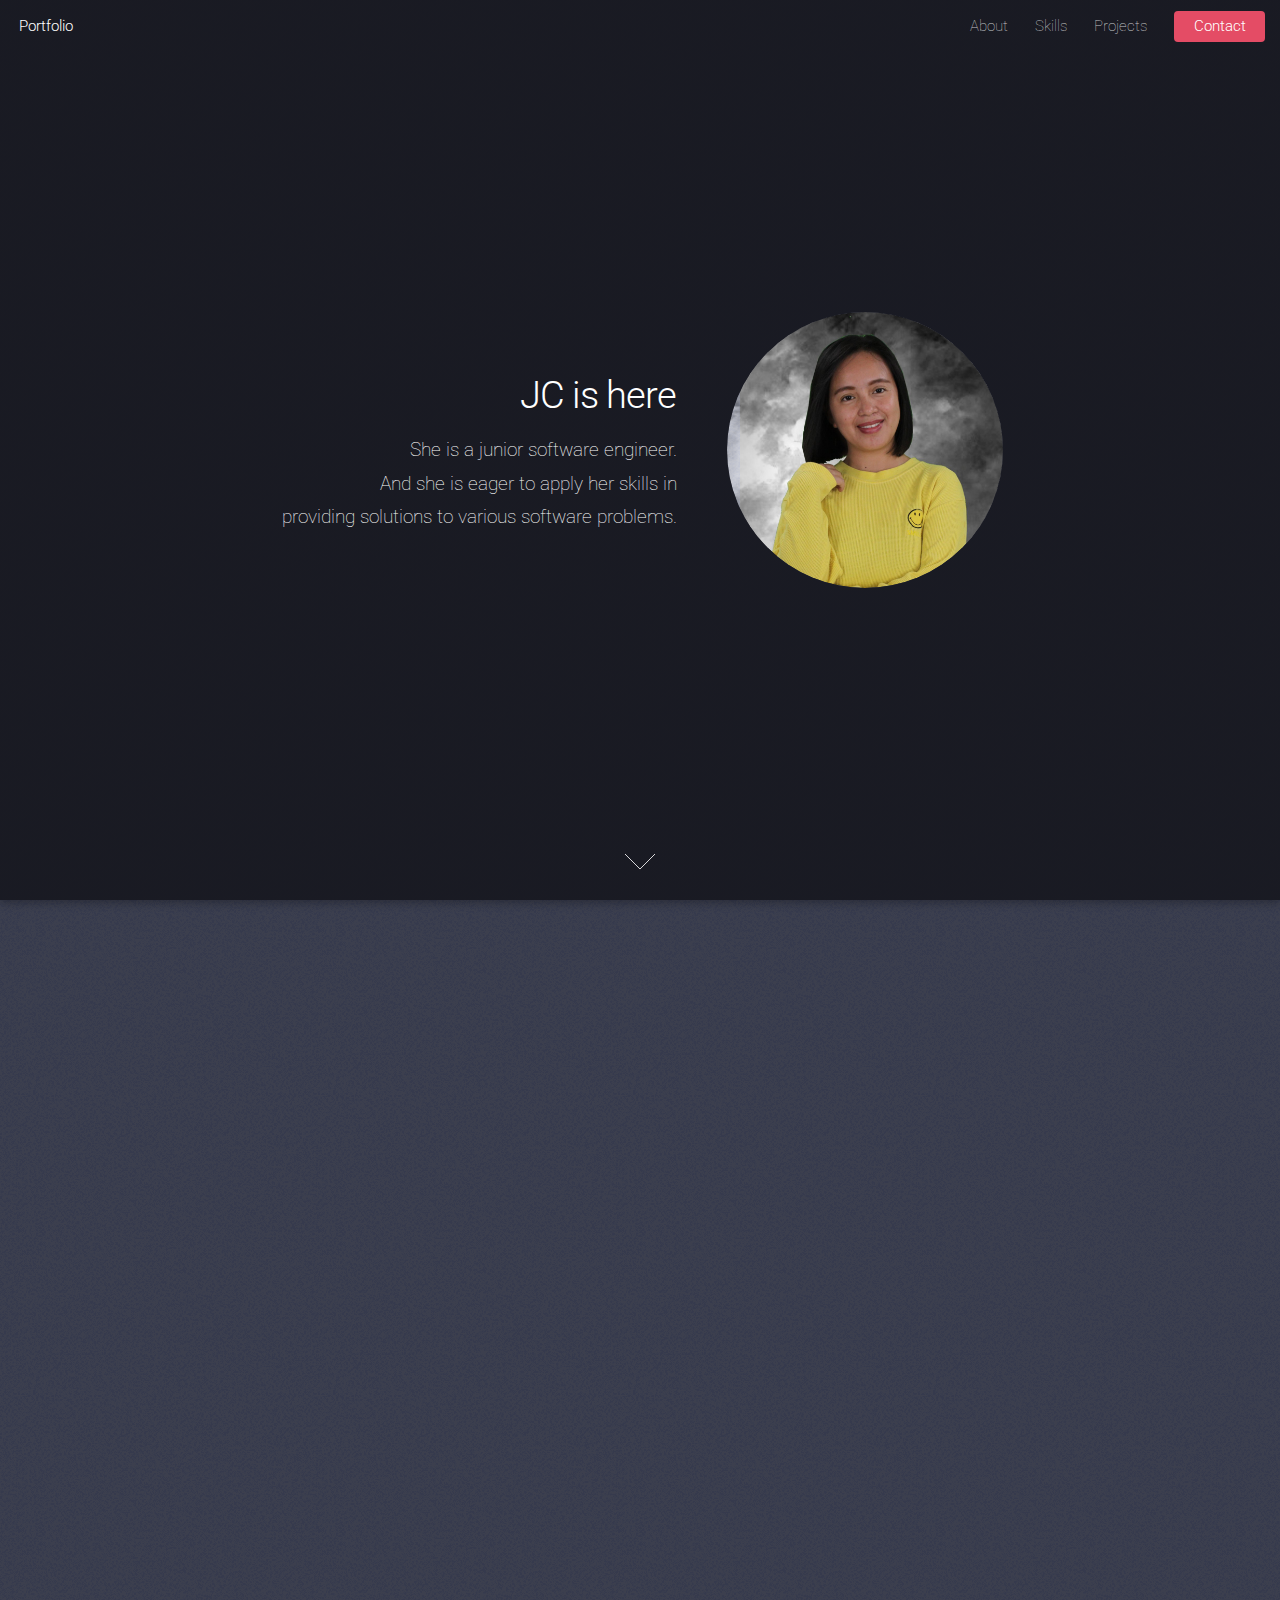
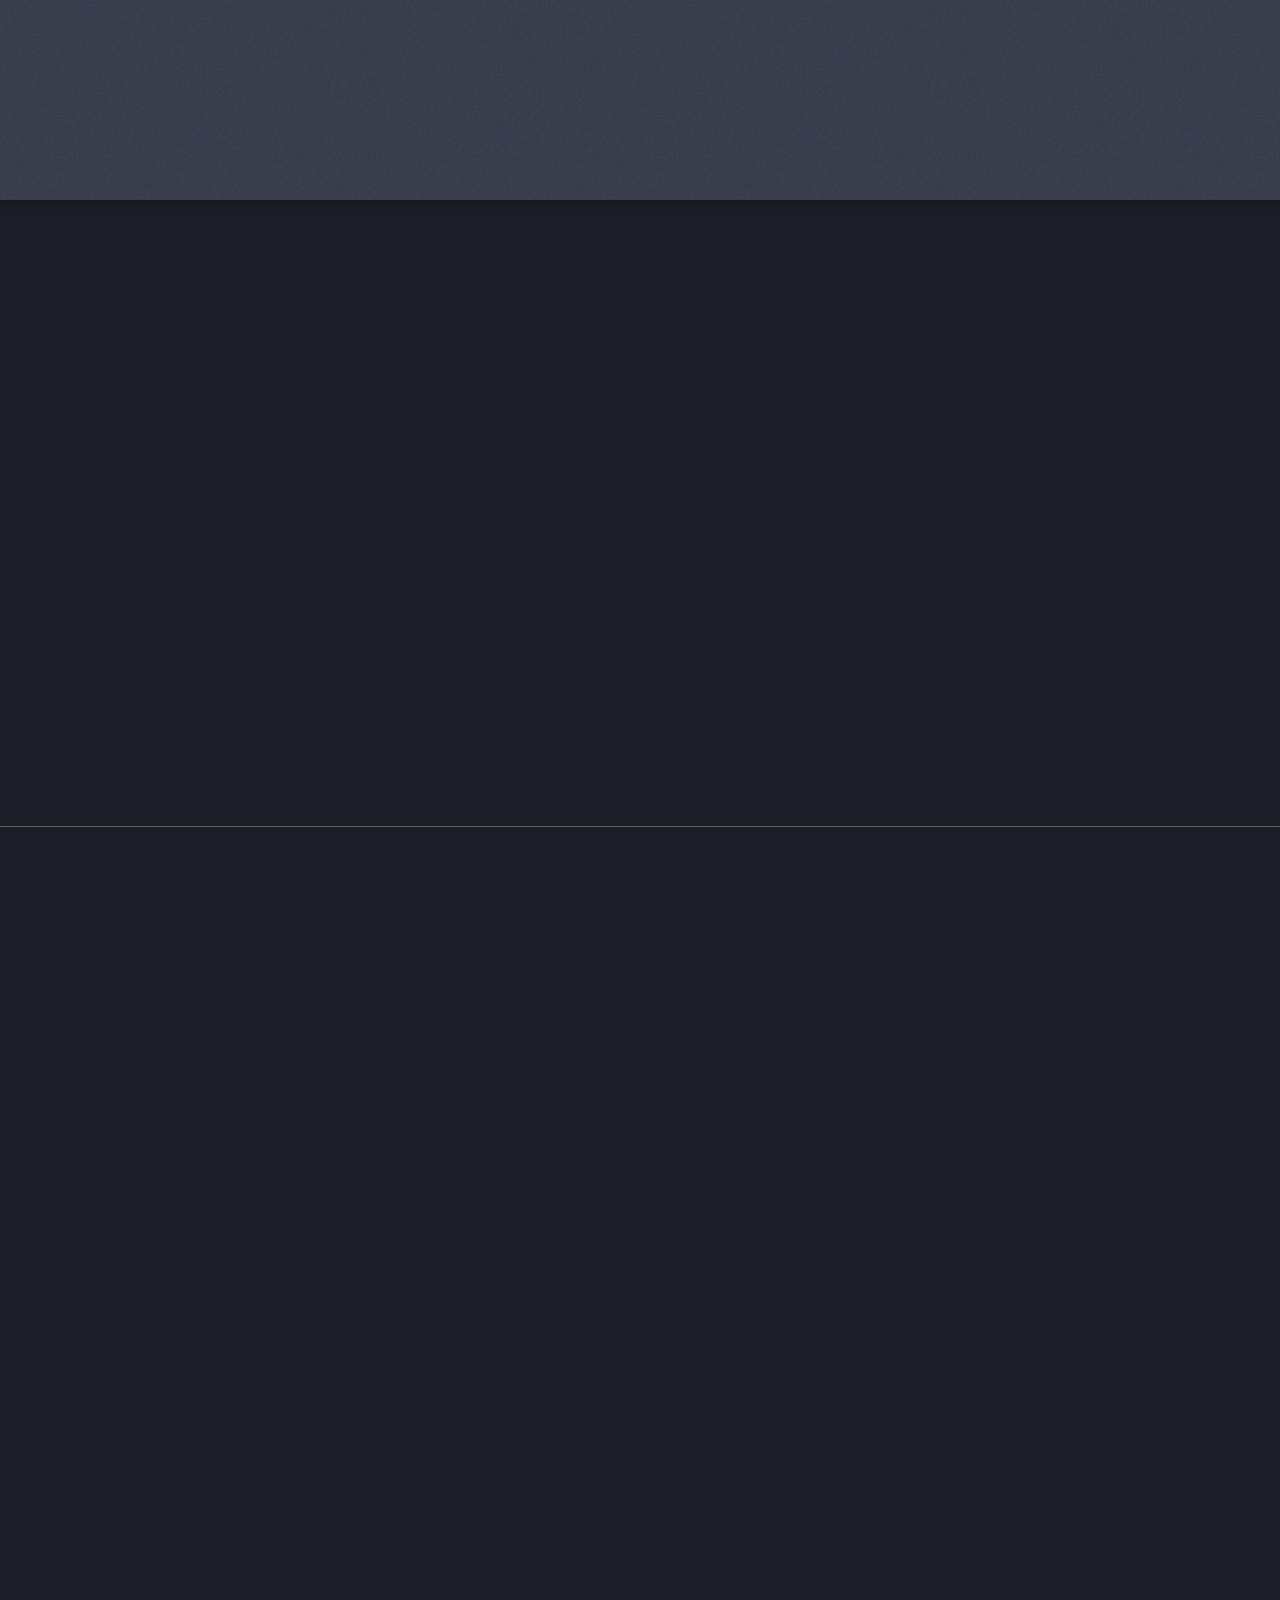
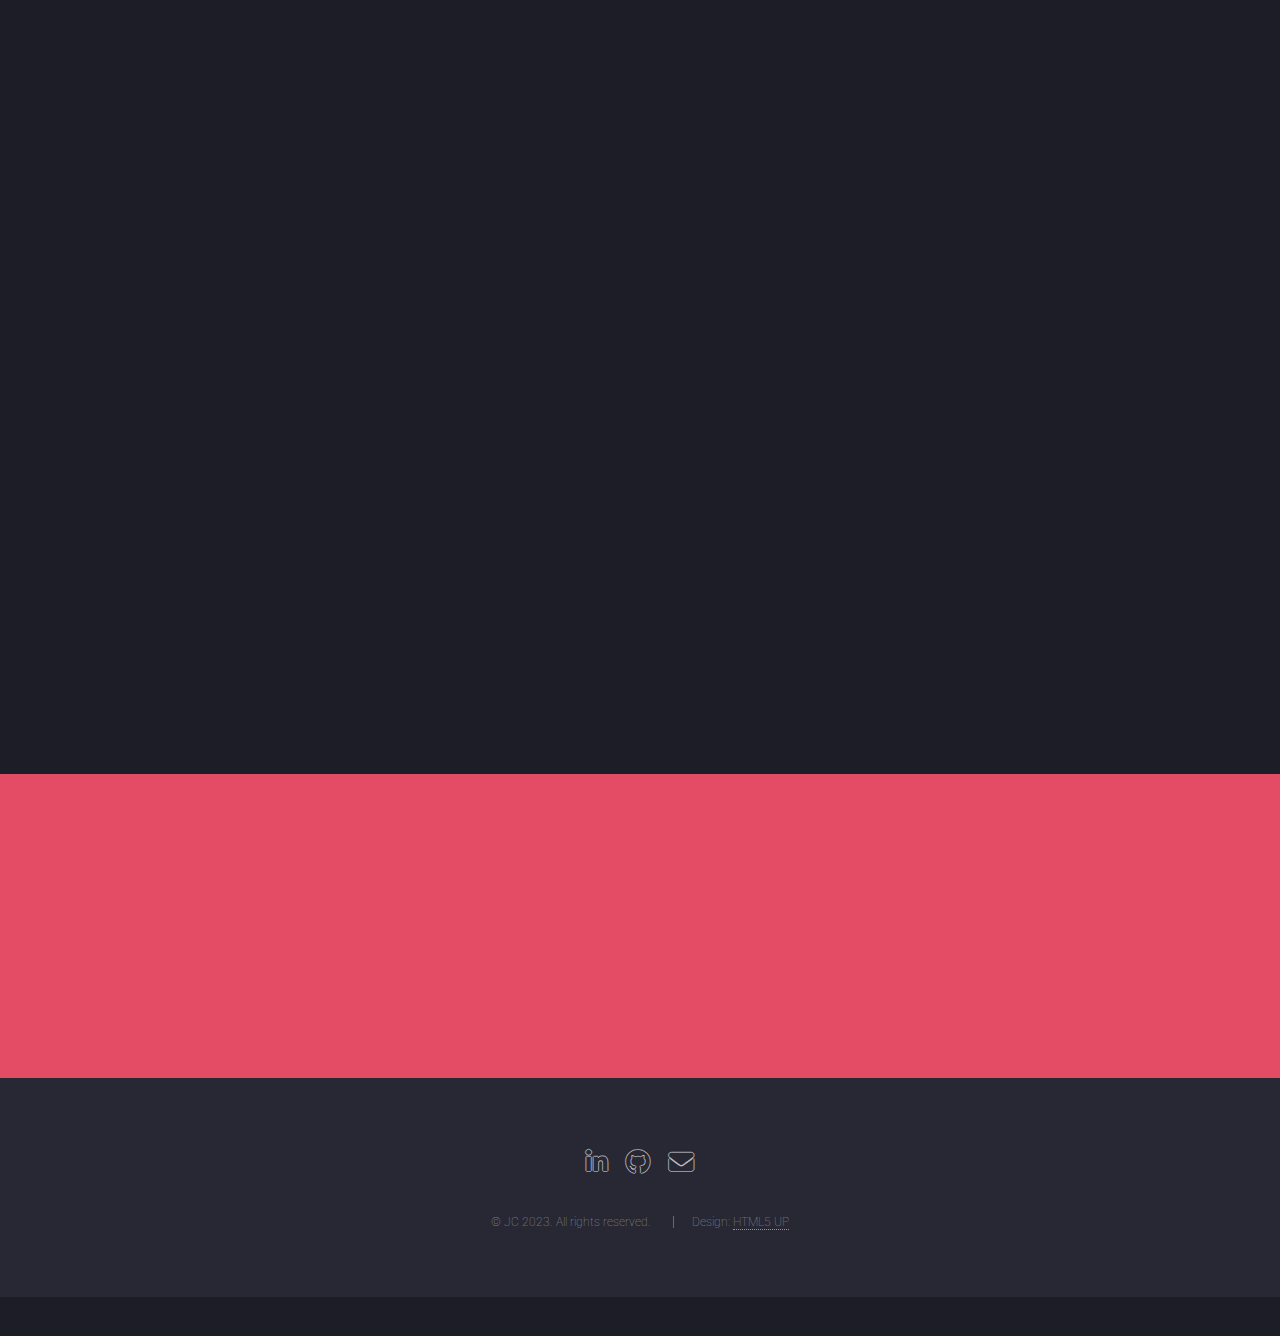
==== index.html @ c36220e8 "Edited some parts." ====
<!DOCTYPE HTML>
<!--
	Landed by HTML5 UP
	html5up.net | @ajlkn
	Free for personal and commercial use under the CCA 3.0 license (html5up.net/license)
-->
<html>
<head>
    <title>JC Portfolio</title>
    <meta charset="utf-8"/>
    <meta name="viewport" content="width=device-width, initial-scale=1, user-scalable=no"/>
    <link rel="stylesheet" href="assets/css/main.css"/>
    <noscript>
        <link rel="stylesheet" href="assets/css/noscript.css"/>
    </noscript>
    <link id="icon" rel="icon" href="images/icon.png">

</head>
<body class="is-preload landing">
<div id="page-wrapper">

    <!-- Header -->
    <header id="header">
        <h1 id="logo"><a href="index.html">Portfolio</a></h1>
        <nav id="nav">
            <ul>
                <li><a href="#one">About</a></li>
                <li>
                    <a href="#two">Skills</a>
                    <!--                    <ul>-->
                    <!--                        <li><a href="left-sidebar.html">Left Sidebar</a></li>-->
                    <!--                        <li><a href="right-sidebar.html">Right Sidebar</a></li>-->
                    <!--                        <li><a href="no-sidebar.html">No Sidebar</a></li>-->
                    <!--                        <li>-->
                    <!--                            <a href="#">Submenu</a>-->
                    <!--                            <ul>-->
                    <!--                                <li><a href="#">Option 1</a></li>-->
                    <!--                                <li><a href="#">Option 2</a></li>-->
                    <!--                                <li><a href="#">Option 3</a></li>-->
                    <!--                                <li><a href="#">Option 4</a></li>-->
                    <!--                            </ul>-->
                    <!--                        </li>-->
                    <!--                    </ul>-->
                </li>
                <li><a href="#four">Projects</a></li>
                <li><a href="#five" class="button primary">Contact</a></li>
            </ul>
        </nav>
    </header>

    <!-- Banner -->
    <section id="banner">
        <div class="content">
            <header>
                <h2>JC is here</h2>
                <p>She is a junior software engineer.<br/>
                    And she is eager to apply her skills in <br/>
                    providing solutions to various software problems.</p>
            </header>
            <span class="image"><img src="images/pic01.jpg" alt="profile-picture"/></span>
        </div>
        <a href="#one" class="goto-next scrolly">Next</a>
    </section>

    <!-- One -->
    <section id="one" class="spotlight style1 bottom">
        <span class="image fit main"><img src="images/pic02.jpg" alt=""/></span>
        <div class="content">
            <div class="container">
                <div class="row">
                    <div class="col-4 col-12-medium">
                        <header>
                            <h2>More about JC</h2>
                            <p>Here are other things you should know about her</p>
                        </header>
                    </div>
                    <div class="col-4 col-12-medium">
                        <p>She is a graduate of BA Economics from the University of the Philippines. She is a banker
                            by profession who codes on the side. She is passionate about programming and envisions
                            to delve into software development, data science, and machine learning in the future.</p>
                    </div>
                    <div class="col-4 col-12-medium">
                        <p>On her spare time, she likes to play video games such as Mass Effect, Sleeping Dogs,
                            Dragon Age, and Elder Scrolls if she is not watching fantasy, action, comedy and animated
                            shows.</p>
                    </div>
                </div>
            </div>
        </div>
        <a href="#two" class="goto-next scrolly">Next</a>
    </section>


    <!-- Two -->
    <div id="two" class="wrapper style1 special fade-up">
        <div class="container">
            <header class="major">
                <h2>Things She Can Do</h2>
                <p>What she has are a very particular set of skills.</p>
            </header>

            <!-- Content -->
            <div class="row row-skills">
                <section class="col-6 col-12-medium col-12-small">
                    <p><span class="image left"><img src="images/python.png" alt="python"/></span>Write clean and
                        scalable codes using object oriented programming.</p>
                </section>
                <section class="col-6 col-12-medium col-12-small">
                    <p><span class="image left"><img src="images/bootstrap.png" alt="bootstrap"/></span>Front-end
                        development using HTML, CSS, & Bootstrap.</p>
                </section>
                <section class="col-6 col-12-medium col-12-small">
                    <p><span class="image left"><img src="images/pandas.png" alt="pandas"/></span>Data
                        manipulation with pandas, json & csv.</p>
                </section>
                <section class="col-6 col-12-medium col-12-small">
                    <p><span class="image left"><img src="images/selenium.png" alt="selenium"/></span>Web scraping
                        using Beautiful Soup and Selenium.</p>
                </section>
                <section class="col-6 col-12-medium col-12-small">
                    <p><span class="image left"><img src="images/api.png" alt="api"/></span>API
                        integration in programs.</p>
                </section>
                <section class="col-6 col-12-medium col-12-small">
                    <p><span class="image left"><img src="images/flask.png" alt="flask"/></span>Backend
                        development using Flask.</p>
                </section>
                <section class="col-6 col-12-medium col-12-small">
                    <p><span class="image left"><img src="images/sql.jpg" alt="sql"/></span>Database
                        management using SQL.</p>
                </section>
            </div>
        </div>
        <hr>

        <!-- Four -->
        <section id="four" class="wrapper style1 special fade-up">
            <div class="container">
                <header class="major">
                    <h2>Things She Has Created</h2>
                    <p>
                    <blockquote>It does not matter how slowly you go so long as you do not stop.</blockquote>
                    </p>
                </header>
                <div class="box alt">
                    <div class="row gtr-uniform">

                        <section class="col-4 col-6-medium col-12-xsmall">
                            <span class="icon solid alt major fa-mug-saucer"></span>
                            <h3>Cafe Database</h3>
                            <p>A cafe database which uses flask framework, jinja templating, wtforms, bootstrap, html,
                                css &
                                csv.
                                <br><a href="https://github.com/jhenac/coffee-and-wifi-flask">
                                    See code here.
                                </a></p>
                        </section>

                        <section class="col-4 col-6-medium col-12-xsmall">
                            <span class="icon solid alt major fa-blog"></span>
                            <h3>Blog</h3>
                            <p>A sample blog that uses flask framework with jinja templating, bootstrap, API, HTML, and
                                CSS.
                                <br> <a href="https://github.com/jhenac/upgraded-blog">See code here.</a></p>
                        </section>

                        <section class="col-4 col-6-medium col-12-xsmall">
                            <span class="icon solid alt major fa-table"></span>
                            <h3>Data Entry</h3>
                            <p>An automation project. Scrapes data from zillow website to get the addresses, prices, and
                                links of listings then inputted to Google form. It uses Beautiful Soup, Selenium
                                Webdriver,
                                and Object Oriented Programming.
                                <br><a href="https://github.com/jhenac/data-entry-automation">See code here.</a></p>
                        </section>

                        <section class="col-4 col-6-medium col-12-xsmall">
                            <span class="icon solid alt major fa-plane-departure"></span>
                            <h3>Flight Deals</h3>
                            <p>A program that finds the lowest deals to selected destinations. It uses environment
                                variables, API, requests library, object oriented programming, datetime module, and
                                smtplib.
                                <br><a href="https://github.com/jhenac/flight-deals3">See code here.</a></p>
                        </section>

                        <section class="col-4 col-6-medium col-12-xsmall">
                            <span class="icon solid alt major fa-heart"></span>
                            <h3>Flash Card</h3>
                            <p>A flashcard game. A French word is shown in the flash card and the player try to guess
                                its
                                English translation. After a few seconds, it will show the correct English translation.
                                Player can check the buttons whether he is right or wrong. A score tracker is also
                                incorporated in the game.
                                <br><a href="https://github.com/jhenac/flash-card-project">See code here.</a>
                            </p>
                        </section>

                        <section class="col-4 col-6-medium col-12-xsmall">
                            <span class="icon solid alt major fa-road"></span>
                            <h3>Turtle Crossing</h3>
                            <p>A turtle racing game which uses Graphical User Interface (GUI), for loop, if-else
                                statements,
                                and while loop. <br><a href="https://github.com/jhenac/turtle-crossing-game">
                                    See code here.
                                </a></p>
                        </section>

                        <section class="col-4 col-6-medium col-12-xsmall">
                            <span class="icon solid alt major fa-diamond"></span>
                            <h3>Blackjack Game</h3>
                            <p>A game using python and applying functions, random module, if-elif-else statements, and
                                while
                                loop. <br> <a href="https://replit.com/@jacajeras/blackjack-start-1#main.py">See code
                                    here.</a>
                            </p>

                        </section>

                    </div>
                </div>
                <footer class="major">
                    <ul class="actions special">
                        <li><a href="https://github.com/jhenac?tab=repositories" class="button">See All Projects</a>
                        </li>
                    </ul>
                </footer>
            </div>
        </section>

        <!-- Five -->
        <section id="five" class="wrapper style2 special fade">
            <div class="container">
                <header>
                    <h2>Want to work with her?</h2>
                    <p>She would be glad to get in touch with you.</p>
                </header>
                <form method="post" action="mailto: jacajeras@gmail.com" class="cta">
                    <div class="row gtr-uniform gtr-50">
                        <div class="col-8 col-12-xsmall"><input type="text" name="message" id="message"
                                                                placeholder="Your Message"/></div>
                        <div class="col-4 col-12-xsmall"><input type="submit" value="Send Message" class="fit primary"/>
                        </div>
                    </div>
                </form>
            </div>
        </section>

        <!-- Footer -->
        <footer id="footer">
            <ul class="icons">
                <li><a href="https://www.linkedin.com/in/jacajeras/" class="icon brands alt fa-linkedin-in"><span
                        class="label">LinkedIn</span></a></li>
                <li><a href="https://github.com/jhenac" class="icon brands alt fa-github"><span
                        class="label">GitHub</span></a>
                </li>
                <li><a href="mailto: jacajeras@gmail.com" class="icon solid alt fa-envelope"><span
                        class="label">Email</span></a></li>
            </ul>
            <ul class="copyright">
                <li>&copy; JC 2023. All rights reserved.</li>
                <li>Design: <a href="http://html5up.net">HTML5 UP</a></li>
            </ul>
        </footer>

    </div>

    <!-- Scripts -->
    <script src="assets/js/jquery.min.js"></script>
    <script src="assets/js/jquery.scrolly.min.js"></script>
    <script src="assets/js/jquery.dropotron.min.js"></script>
    <script src="assets/js/jquery.scrollex.min.js"></script>
    <script src="assets/js/browser.min.js"></script>
    <script src="assets/js/breakpoints.min.js"></script>
    <script src="assets/js/util.js"></script>
    <script src="assets/js/main.js"></script>
    <script src="https://kit.fontawesome.com/86e6ea146f.js" crossorigin="anonymous"></script>
</body>
</html>
---- assets/css/main.css ----
@import url("fontawesome-all.min.css");
@import url("https://fonts.googleapis.com/css?family=Roboto:100,300,100italic,300italic");

/*
	Landed by HTML5 UP
	html5up.net | @ajlkn
	Free for personal and commercial use under the CCA 3.0 license (html5up.net/license)
*/

html, body, div, span, applet, object,
iframe, h1, h2, h3, h4, h5, h6, p, blockquote,
pre, a, abbr, acronym, address, big, cite,
code, del, dfn, em, img, ins, kbd, q, s, samp,
small, strike, strong, sub, sup, tt, var, b,
u, i, center, dl, dt, dd, ol, ul, li, fieldset,
form, label, legend, table, caption, tbody,
tfoot, thead, tr, th, td, article, aside,
canvas, details, embed, figure, figcaption,
footer, header, hgroup, menu, nav, output, ruby,
section, summary, time, mark, audio, video {
	margin: 0;
	padding: 0;
	border: 0;
	font-size: 100%;
	font: inherit;
	vertical-align: baseline;}

article, aside, details, figcaption, figure,
footer, header, hgroup, menu, nav, section {
	display: block;}

body {
	line-height: 1;
}

ol, ul {
	list-style: none;
}

blockquote, q {
	quotes: none;
}

	blockquote:before, blockquote:after, q:before, q:after {
		content: '';
		content: none;
	}

table {
	border-collapse: collapse;
	border-spacing: 0;
}

body {
	-webkit-text-size-adjust: none;
}

mark {
	background-color: transparent;
	color: inherit;
}

input::-moz-focus-inner {
	border: 0;
	padding: 0;
}

input, select, textarea {
	-moz-appearance: none;
	-webkit-appearance: none;
	-ms-appearance: none;
	appearance: none;
}

/* Basic */

	html {
		box-sizing: border-box;
	}

	*, *:before, *:after {
		box-sizing: inherit;
	}

	html, body {
		background: #1c1d26;
	}

	body.is-preload *, body.is-preload *:before, body.is-preload *:after {
		-moz-animation: none !important;
		-webkit-animation: none !important;
		-ms-animation: none !important;
		animation: none !important;
		-moz-transition: none !important;
		-webkit-transition: none !important;
		-ms-transition: none !important;
		transition: none !important;
	}

	body, input, select, textarea {
		color: rgba(255, 255, 255, 0.75);
		font-family: "Roboto", Helvetica, sans-serif;
		font-size: 15pt;
		font-weight: 100;
		line-height: 1.75em;
	}

	a {
		-moz-transition: border-color 0.2s ease-in-out, color 0.2s ease-in-out;
		-webkit-transition: border-color 0.2s ease-in-out, color 0.2s ease-in-out;
		-ms-transition: border-color 0.2s ease-in-out, color 0.2s ease-in-out;
		transition: border-color 0.2s ease-in-out, color 0.2s ease-in-out;
		border-bottom: dotted 1px;
		color: #e44c65;
		text-decoration: none;
	}

		a:hover {
			color: #e44c65 !important;
			border-bottom-color: transparent;
		}

	strong, b {
		color: #ffffff;
		font-weight: 300;
	}

	em, i {
		font-style: italic;
	}

	p {
		margin: 0 0 2em 0;
	}

	h1, h2, h3, h4, h5, h6 {
		color: #ffffff;
		font-weight: 300;
		line-height: 1em;
		margin: 0 0 1em 0;
	}

		h1 a, h2 a, h3 a, h4 a, h5 a, h6 a {
			color: inherit;
			border: 0;
		}

	h2 {
		font-size: 2em;
		line-height: 1.5em;
		letter-spacing: -0.025em;
	}

	h3 {
		font-size: 1.35em;
		line-height: 1.5em;
	}

	h4 {
		font-size: 1.1em;
		line-height: 1.5em;
	}

	h5 {
		font-size: 0.9em;
		line-height: 1.5em;
	}

	h6 {
		font-size: 0.7em;
		line-height: 1.5em;
	}

	sub {
		font-size: 0.8em;
		position: relative;
		top: 0.5em;
	}

	sup {
		font-size: 0.8em;
		position: relative;
		top: -0.5em;
	}

	hr {
		border: 0;
		border-bottom: solid 1px rgba(255, 255, 255, 0.3);
		margin: 3em 0;
	}

		hr.major {
			margin: 4em 0;
		}

	blockquote {
		border-left: solid 4px rgba(255, 255, 255, 0.3);
		font-style: italic;
		margin: 0 0 2em 0;
		padding: 0.5em 0 0.5em 2em;
	}

	code {
		background: rgba(255, 255, 255, 0.075);
		border-radius: 4px;
		font-family: "Courier New", monospace;
		font-size: 0.9em;
		margin: 0 0.25em;
		padding: 0.25em 0.65em;
	}

	pre {
		-webkit-overflow-scrolling: touch;
		font-family: "Courier New", monospace;
		font-size: 0.9em;
		margin: 0 0 2em 0;
	}

		pre code {
			display: block;
			line-height: 1.75em;
			padding: 1em 1.5em;
			overflow-x: auto;
		}

	.align-left {
		text-align: left;
	}

	.align-center {
		text-align: center;
	}

	.align-right {
		text-align: right;
	}

/* Loader */

	@-moz-keyframes spinner-show {
		0% {
			opacity: 0;
		}

		100% {
			opacity: 1;
		}
	}

	@-webkit-keyframes spinner-show {
		0% {
			opacity: 0;
		}

		100% {
			opacity: 1;
		}
	}

	@-ms-keyframes spinner-show {
		0% {
			opacity: 0;
		}

		100% {
			opacity: 1;
		}
	}

	@keyframes spinner-show {
		0% {
			opacity: 0;
		}

		100% {
			opacity: 1;
		}
	}

	@-moz-keyframes spinner-hide {
		0% {
			color: rgba(255, 255, 255, 0.15);
			z-index: 100001;
			-moz-transform: scale(1) rotate(0deg);
			-webkit-transform: scale(1) rotate(0deg);
			-ms-transform: scale(1) rotate(0deg);
			transform: scale(1) rotate(0deg);
		}

		99% {
			color: #1c1d26;
			z-index: 100001;
			-moz-transform: scale(0.5) rotate(360deg);
			-webkit-transform: scale(0.5) rotate(360deg);
			-ms-transform: scale(0.5) rotate(360deg);
			transform: scale(0.5) rotate(360deg);
		}

		100% {
			color: #1c1d26;
			z-index: -1;
			-moz-transform: scale(0.5) rotate(360deg);
			-webkit-transform: scale(0.5) rotate(360deg);
			-ms-transform: scale(0.5) rotate(360deg);
			transform: scale(0.5) rotate(360deg);
		}
	}

	@-webkit-keyframes spinner-hide {
		0% {
			color: rgba(255, 255, 255, 0.15);
			z-index: 100001;
			-moz-transform: scale(1) rotate(0deg);
			-webkit-transform: scale(1) rotate(0deg);
			-ms-transform: scale(1) rotate(0deg);
			transform: scale(1) rotate(0deg);
		}

		99% {
			color: #1c1d26;
			z-index: 100001;
			-moz-transform: scale(0.5) rotate(360deg);
			-webkit-transform: scale(0.5) rotate(360deg);
			-ms-transform: scale(0.5) rotate(360deg);
			transform: scale(0.5) rotate(360deg);
		}

		100% {
			color: #1c1d26;
			z-index: -1;
			-moz-transform: scale(0.5) rotate(360deg);
			-webkit-transform: scale(0.5) rotate(360deg);
			-ms-transform: scale(0.5) rotate(360deg);
			transform: scale(0.5) rotate(360deg);
		}
	}

	@-ms-keyframes spinner-hide {
		0% {
			color: rgba(255, 255, 255, 0.15);
			z-index: 100001;
			-moz-transform: scale(1) rotate(0deg);
			-webkit-transform: scale(1) rotate(0deg);
			-ms-transform: scale(1) rotate(0deg);
			transform: scale(1) rotate(0deg);
		}

		99% {
			color: #1c1d26;
			z-index: 100001;
			-moz-transform: scale(0.5) rotate(360deg);
			-webkit-transform: scale(0.5) rotate(360deg);
			-ms-transform: scale(0.5) rotate(360deg);
			transform: scale(0.5) rotate(360deg);
		}

		100% {
			color: #1c1d26;
			z-index: -1;
			-moz-transform: scale(0.5) rotate(360deg);
			-webkit-transform: scale(0.5) rotate(360deg);
			-ms-transform: scale(0.5) rotate(360deg);
			transform: scale(0.5) rotate(360deg);
		}
	}

	@keyframes spinner-hide {
		0% {
			color: rgba(255, 255, 255, 0.15);
			z-index: 100001;
			-moz-transform: scale(1) rotate(0deg);
			-webkit-transform: scale(1) rotate(0deg);
			-ms-transform: scale(1) rotate(0deg);
			transform: scale(1) rotate(0deg);
		}

		99% {
			color: #1c1d26;
			z-index: 100001;
			-moz-transform: scale(0.5) rotate(360deg);
			-webkit-transform: scale(0.5) rotate(360deg);
			-ms-transform: scale(0.5) rotate(360deg);
			transform: scale(0.5) rotate(360deg);
		}

		100% {
			color: #1c1d26;
			z-index: -1;
			-moz-transform: scale(0.5) rotate(360deg);
			-webkit-transform: scale(0.5) rotate(360deg);
			-ms-transform: scale(0.5) rotate(360deg);
			transform: scale(0.5) rotate(360deg);
		}
	}

	@-moz-keyframes spinner-rotate {
		0% {
			-moz-transform: scale(1) rotate(0deg);
			-webkit-transform: scale(1) rotate(0deg);
			-ms-transform: scale(1) rotate(0deg);
			transform: scale(1) rotate(0deg);
		}

		100% {
			-moz-transform: scale(1) rotate(360deg);
			-webkit-transform: scale(1) rotate(360deg);
			-ms-transform: scale(1) rotate(360deg);
			transform: scale(1) rotate(360deg);
		}
	}

	@-webkit-keyframes spinner-rotate {
		0% {
			-moz-transform: scale(1) rotate(0deg);
			-webkit-transform: scale(1) rotate(0deg);
			-ms-transform: scale(1) rotate(0deg);
			transform: scale(1) rotate(0deg);
		}

		100% {
			-moz-transform: scale(1) rotate(360deg);
			-webkit-transform: scale(1) rotate(360deg);
			-ms-transform: scale(1) rotate(360deg);
			transform: scale(1) rotate(360deg);
		}
	}

	@-ms-keyframes spinner-rotate {
		0% {
			-moz-transform: scale(1) rotate(0deg);
			-webkit-transform: scale(1) rotate(0deg);
			-ms-transform: scale(1) rotate(0deg);
			transform: scale(1) rotate(0deg);
		}

		100% {
			-moz-transform: scale(1) rotate(360deg);
			-webkit-transform: scale(1) rotate(360deg);
			-ms-transform: scale(1) rotate(360deg);
			transform: scale(1) rotate(360deg);
		}
	}

	@keyframes spinner-rotate {
		0% {
			-moz-transform: scale(1) rotate(0deg);
			-webkit-transform: scale(1) rotate(0deg);
			-ms-transform: scale(1) rotate(0deg);
			transform: scale(1) rotate(0deg);
		}

		100% {
			-moz-transform: scale(1) rotate(360deg);
			-webkit-transform: scale(1) rotate(360deg);
			-ms-transform: scale(1) rotate(360deg);
			transform: scale(1) rotate(360deg);
		}
	}

	@-moz-keyframes overlay-hide {
		0% {
			opacity: 1;
			z-index: 100000;
		}

		15% {
			opacity: 1;
			z-index: 100000;
		}

		99% {
			opacity: 0;
			z-index: 100000;
		}

		100% {
			opacity: 0;
			z-index: -1;
		}
	}

	@-webkit-keyframes overlay-hide {
		0% {
			opacity: 1;
			z-index: 100000;
		}

		15% {
			opacity: 1;
			z-index: 100000;
		}

		99% {
			opacity: 0;
			z-index: 100000;
		}

		100% {
			opacity: 0;
			z-index: -1;
		}
	}

	@-ms-keyframes overlay-hide {
		0% {
			opacity: 1;
			z-index: 100000;
		}

		15% {
			opacity: 1;
			z-index: 100000;
		}

		99% {
			opacity: 0;
			z-index: 100000;
		}

		100% {
			opacity: 0;
			z-index: -1;
		}
	}

	@keyframes overlay-hide {
		0% {
			opacity: 1;
			z-index: 100000;
		}

		15% {
			opacity: 1;
			z-index: 100000;
		}

		99% {
			opacity: 0;
			z-index: 100000;
		}

		100% {
			opacity: 0;
			z-index: -1;
		}
	}

	body.landing {
		text-decoration: none;
	}

		body.landing:before {
			-moz-osx-font-smoothing: grayscale;
			-webkit-font-smoothing: antialiased;
			display: inline-block;
			font-style: normal;
			font-variant: normal;
			text-rendering: auto;
			line-height: 1;
			text-transform: none !important;
			font-family: 'Font Awesome 5 Free';
			font-weight: 900;
		}

		body.landing:before {
			-moz-animation: spinner-show 1.5s 1 0.25s ease forwards, spinner-hide 0.25s ease-in-out forwards !important;
			-webkit-animation: spinner-show 1.5s 1 0.25s ease forwards, spinner-hide 0.25s ease-in-out forwards !important;
			-ms-animation: spinner-show 1.5s 1 0.25s ease forwards, spinner-hide 0.25s ease-in-out forwards !important;
			animation: spinner-show 1.5s 1 0.25s ease forwards, spinner-hide 0.25s ease-in-out forwards !important;
			-moz-transform-origin: 50% 50%;
			-webkit-transform-origin: 50% 50%;
			-ms-transform-origin: 50% 50%;
			transform-origin: 50% 50%;
			color: rgba(255, 255, 255, 0.15);
			content: '\f1ce';
			cursor: default;
			display: block;
			font-size: 2em;
			height: 2em;
			left: 50%;
			line-height: 2em;
			margin: -1em 0 0 -1em;
			opacity: 0;
			position: fixed;
			text-align: center;
			top: 50%;
			width: 2em;
			z-index: -1;
		}

		body.landing:after {
			-moz-animation: overlay-hide 1.5s ease-in forwards !important;
			-webkit-animation: overlay-hide 1.5s ease-in forwards !important;
			-ms-animation: overlay-hide 1.5s ease-in forwards !important;
			animation: overlay-hide 1.5s ease-in forwards !important;
			background: #1c1d26;
			content: '';
			display: block;
			height: 100%;
			left: 0;
			opacity: 0;
			position: fixed;
			top: 0;
			width: 100%;
			z-index: -1;
		}

		body.landing.is-preload:before {
			-moz-animation: spinner-show 1.5s 1 0.25s ease forwards, spinner-rotate 0.75s infinite linear !important;
			-webkit-animation: spinner-show 1.5s 1 0.25s ease forwards, spinner-rotate 0.75s infinite linear !important;
			-ms-animation: spinner-show 1.5s 1 0.25s ease forwards, spinner-rotate 0.75s infinite linear !important;
			animation: spinner-show 1.5s 1 0.25s ease forwards, spinner-rotate 0.75s infinite linear !important;
			z-index: 100001;
		}

		body.landing.is-preload:after {
			-moz-animation: none !important;
			-webkit-animation: none !important;
			-ms-animation: none !important;
			animation: none !important;
			opacity: 1;
			z-index: 100000;
		}

	@media (-webkit-min-device-pixel-ratio: 2) {

		body.landing:before {
			line-height: 2.025em;
		}

	}

/* Container */

	.container {
		margin: 0 auto;
		max-width: calc(100% - 4em);
		width: 70em;
	}

		.container.xsmall {
			width: 17.5em;
		}

		.container.small {
			width: 35em;
		}

		.container.medium {
			width: 52.5em;
		}

		.container.large {
			width: 87.5em;
		}

		.container.xlarge {
			width: 105em;
		}

		.container.max {
			width: 100%;
		}

		@media screen and (max-width: 1280px) {

			.container {
				width: 90%;
				max-width: 100%;
			}

		}

		@media screen and (max-width: 980px) {

			.container {
				width: 100% !important;
			}

		}

/* Row */

	.row {
		display: flex;
		flex-wrap: wrap;
		box-sizing: border-box;
		align-items: stretch;
	}

		.row > * {
			box-sizing: border-box;
		}

		.row.gtr-uniform > * > :last-child {
			margin-bottom: 0;
		}

		.row.aln-left {
			justify-content: flex-start;
		}

		.row.aln-center {
			justify-content: center;
		}

		.row.aln-right {
			justify-content: flex-end;
		}

		.row.aln-top {
			align-items: flex-start;
		}

		.row.aln-middle {
			align-items: center;
		}

		.row.aln-bottom {
			align-items: flex-end;
		}

		.row > .imp {
			order: -1;
		}

		.row > .col-1 {
			width: 8.33333%;
		}

		.row > .off-1 {
			margin-left: 8.33333%;
		}

		.row > .col-2 {
			width: 16.66667%;
		}

		.row > .off-2 {
			margin-left: 16.66667%;
		}

		.row > .col-3 {
			width: 25%;
		}

		.row > .off-3 {
			margin-left: 25%;
		}

		.row > .col-4 {
			width: 33.33333%;
		}

		.row > .off-4 {
			margin-left: 33.33333%;
		}

		.row > .col-5 {
			width: 41.66667%;
		}

		.row > .off-5 {
			margin-left: 41.66667%;
		}

		.row > .col-6 {
			width: 50%;
		}

		.row > .off-6 {
			margin-left: 50%;
		}

		.row > .col-7 {
			width: 58.33333%;
		}

		.row > .off-7 {
			margin-left: 58.33333%;
		}

		.row > .col-8 {
			width: 66.66667%;
		}

		.row > .off-8 {
			margin-left: 66.66667%;
		}

		.row > .col-9 {
			width: 75%;
		}

		.row > .off-9 {
			margin-left: 75%;
		}

		.row > .col-10 {
			width: 83.33333%;
		}

		.row > .off-10 {
			margin-left: 83.33333%;
		}

		.row > .col-11 {
			width: 91.66667%;
		}

		.row > .off-11 {
			margin-left: 91.66667%;
		}

		.row > .col-12 {
			width: 100%;
		}

		.row > .off-12 {
			margin-left: 100%;
		}

		.row.gtr-0 {
			margin-top: 0;
			margin-left: 0em;
		}

			.row.gtr-0 > * {
				padding: 0 0 0 0em;
			}

			.row.gtr-0.gtr-uniform {
				margin-top: 0em;
			}

				.row.gtr-0.gtr-uniform > * {
					padding-top: 0em;
				}

		.row.gtr-25 {
			margin-top: 0;
			margin-left: -0.625em;
		}

			.row.gtr-25 > * {
				padding: 0 0 0 0.625em;
			}

			.row.gtr-25.gtr-uniform {
				margin-top: -0.625em;
			}

				.row.gtr-25.gtr-uniform > * {
					padding-top: 0.625em;
				}

		.row.gtr-50 {
			margin-top: 0;
			margin-left: -1.25em;
		}

			.row.gtr-50 > * {
				padding: 0 0 0 1.25em;
			}

			.row.gtr-50.gtr-uniform {
				margin-top: -1.25em;
			}

				.row.gtr-50.gtr-uniform > * {
					padding-top: 1.25em;
				}

		.row {
			margin-top: 0;
			margin-left: -2.5em;
		}

			.row > * {
				padding: 0 0 0 2.5em;
			}

			.row.gtr-uniform {
				margin-top: -2.5em;
			}

				.row.gtr-uniform > * {
					padding-top: 2.5em;
				}

		.row.gtr-150 {
			margin-top: 0;
			margin-left: -3.75em;
		}

			.row.gtr-150 > * {
				padding: 0 0 0 3.75em;
			}

			.row.gtr-150.gtr-uniform {
				margin-top: -3.75em;
			}

				.row.gtr-150.gtr-uniform > * {
					padding-top: 3.75em;
				}

		.row.gtr-200 {
			margin-top: 0;
			margin-left: -5em;
		}

			.row.gtr-200 > * {
				padding: 0 0 0 5em;
			}

			.row.gtr-200.gtr-uniform {
				margin-top: -5em;
			}

				.row.gtr-200.gtr-uniform > * {
					padding-top: 5em;
				}

		@media screen and (max-width: 1680px) {

			.row {
				display: flex;
				flex-wrap: wrap;
				box-sizing: border-box;
				align-items: stretch;
			}

				.row > * {
					box-sizing: border-box;
				}

				.row.gtr-uniform > * > :last-child {
					margin-bottom: 0;
				}

				.row.aln-left {
					justify-content: flex-start;
				}

				.row.aln-center {
					justify-content: center;
				}

				.row.aln-right {
					justify-content: flex-end;
				}

				.row.aln-top {
					align-items: flex-start;
				}

				.row.aln-middle {
					align-items: center;
				}

				.row.aln-bottom {
					align-items: flex-end;
				}

				.row > .imp-xlarge {
					order: -1;
				}

				.row > .col-1-xlarge {
					width: 8.33333%;
				}

				.row > .off-1-xlarge {
					margin-left: 8.33333%;
				}

				.row > .col-2-xlarge {
					width: 16.66667%;
				}

				.row > .off-2-xlarge {
					margin-left: 16.66667%;
				}

				.row > .col-3-xlarge {
					width: 25%;
				}

				.row > .off-3-xlarge {
					margin-left: 25%;
				}

				.row > .col-4-xlarge {
					width: 33.33333%;
				}

				.row > .off-4-xlarge {
					margin-left: 33.33333%;
				}

				.row > .col-5-xlarge {
					width: 41.66667%;
				}

				.row > .off-5-xlarge {
					margin-left: 41.66667%;
				}

				.row > .col-6-xlarge {
					width: 50%;
				}

				.row > .off-6-xlarge {
					margin-left: 50%;
				}

				.row > .col-7-xlarge {
					width: 58.33333%;
				}

				.row > .off-7-xlarge {
					margin-left: 58.33333%;
				}

				.row > .col-8-xlarge {
					width: 66.66667%;
				}

				.row > .off-8-xlarge {
					margin-left: 66.66667%;
				}

				.row > .col-9-xlarge {
					width: 75%;
				}

				.row > .off-9-xlarge {
					margin-left: 75%;
				}

				.row > .col-10-xlarge {
					width: 83.33333%;
				}

				.row > .off-10-xlarge {
					margin-left: 83.33333%;
				}

				.row > .col-11-xlarge {
					width: 91.66667%;
				}

				.row > .off-11-xlarge {
					margin-left: 91.66667%;
				}

				.row > .col-12-xlarge {
					width: 100%;
				}

				.row > .off-12-xlarge {
					margin-left: 100%;
				}

				.row.gtr-0 {
					margin-top: 0;
					margin-left: 0em;
				}

					.row.gtr-0 > * {
						padding: 0 0 0 0em;
					}

					.row.gtr-0.gtr-uniform {
						margin-top: 0em;
					}

						.row.gtr-0.gtr-uniform > * {
							padding-top: 0em;
						}

				.row.gtr-25 {
					margin-top: 0;
					margin-left: -0.625em;
				}

					.row.gtr-25 > * {
						padding: 0 0 0 0.625em;
					}

					.row.gtr-25.gtr-uniform {
						margin-top: -0.625em;
					}

						.row.gtr-25.gtr-uniform > * {
							padding-top: 0.625em;
						}

				.row.gtr-50 {
					margin-top: 0;
					margin-left: -1.25em;
				}

					.row.gtr-50 > * {
						padding: 0 0 0 1.25em;
					}

					.row.gtr-50.gtr-uniform {
						margin-top: -1.25em;
					}

						.row.gtr-50.gtr-uniform > * {
							padding-top: 1.25em;
						}

				.row {
					margin-top: 0;
					margin-left: -2.5em;
				}

					.row > * {
						padding: 0 0 0 2.5em;
					}

					.row.gtr-uniform {
						margin-top: -2.5em;
					}

						.row.gtr-uniform > * {
							padding-top: 2.5em;
						}

				.row.gtr-150 {
					margin-top: 0;
					margin-left: -3.75em;
				}

					.row.gtr-150 > * {
						padding: 0 0 0 3.75em;
					}

					.row.gtr-150.gtr-uniform {
						margin-top: -3.75em;
					}

						.row.gtr-150.gtr-uniform > * {
							padding-top: 3.75em;
						}

				.row.gtr-200 {
					margin-top: 0;
					margin-left: -5em;
				}

					.row.gtr-200 > * {
						padding: 0 0 0 5em;
					}

					.row.gtr-200.gtr-uniform {
						margin-top: -5em;
					}

						.row.gtr-200.gtr-uniform > * {
							padding-top: 5em;
						}

		}

		@media screen and (max-width: 1280px) {

			.row {
				display: flex;
				flex-wrap: wrap;
				box-sizing: border-box;
				align-items: stretch;
			}

				.row > * {
					box-sizing: border-box;
				}

				.row.gtr-uniform > * > :last-child {
					margin-bottom: 0;
				}

				.row.aln-left {
					justify-content: flex-start;
				}

				.row.aln-center {
					justify-content: center;
				}

				.row.aln-right {
					justify-content: flex-end;
				}

				.row.aln-top {
					align-items: flex-start;
				}

				.row.aln-middle {
					align-items: center;
				}

				.row.aln-bottom {
					align-items: flex-end;
				}

				.row > .imp-large {
					order: -1;
				}

				.row > .col-1-large {
					width: 8.33333%;
				}

				.row > .off-1-large {
					margin-left: 8.33333%;
				}

				.row > .col-2-large {
					width: 16.66667%;
				}

				.row > .off-2-large {
					margin-left: 16.66667%;
				}

				.row > .col-3-large {
					width: 25%;
				}

				.row > .off-3-large {
					margin-left: 25%;
				}

				.row > .col-4-large {
					width: 33.33333%;
				}

				.row > .off-4-large {
					margin-left: 33.33333%;
				}

				.row > .col-5-large {
					width: 41.66667%;
				}

				.row > .off-5-large {
					margin-left: 41.66667%;
				}

				.row > .col-6-large {
					width: 50%;
				}

				.row > .off-6-large {
					margin-left: 50%;
				}

				.row > .col-7-large {
					width: 58.33333%;
				}

				.row > .off-7-large {
					margin-left: 58.33333%;
				}

				.row > .col-8-large {
					width: 66.66667%;
				}

				.row > .off-8-large {
					margin-left: 66.66667%;
				}

				.row > .col-9-large {
					width: 75%;
				}

				.row > .off-9-large {
					margin-left: 75%;
				}

				.row > .col-10-large {
					width: 83.33333%;
				}

				.row > .off-10-large {
					margin-left: 83.33333%;
				}

				.row > .col-11-large {
					width: 91.66667%;
				}

				.row > .off-11-large {
					margin-left: 91.66667%;
				}

				.row > .col-12-large {
					width: 100%;
				}

				.row > .off-12-large {
					margin-left: 100%;
				}

				.row.gtr-0 {
					margin-top: 0;
					margin-left: 0em;
				}

					.row.gtr-0 > * {
						padding: 0 0 0 0em;
					}

					.row.gtr-0.gtr-uniform {
						margin-top: 0em;
					}

						.row.gtr-0.gtr-uniform > * {
							padding-top: 0em;
						}

				.row.gtr-25 {
					margin-top: 0;
					margin-left: -0.625em;
				}

					.row.gtr-25 > * {
						padding: 0 0 0 0.625em;
					}

					.row.gtr-25.gtr-uniform {
						margin-top: -0.625em;
					}

						.row.gtr-25.gtr-uniform > * {
							padding-top: 0.625em;
						}

				.row.gtr-50 {
					margin-top: 0;
					margin-left: -1.25em;
				}

					.row.gtr-50 > * {
						padding: 0 0 0 1.25em;
					}

					.row.gtr-50.gtr-uniform {
						margin-top: -1.25em;
					}

						.row.gtr-50.gtr-uniform > * {
							padding-top: 1.25em;
						}

				.row {
					margin-top: 0;
					margin-left: -2.5em;
				}

					.row > * {
						padding: 0 0 0 2.5em;
					}

					.row.gtr-uniform {
						margin-top: -2.5em;
					}

						.row.gtr-uniform > * {
							padding-top: 2.5em;
						}

				.row.gtr-150 {
					margin-top: 0;
					margin-left: -3.75em;
				}

					.row.gtr-150 > * {
						padding: 0 0 0 3.75em;
					}

					.row.gtr-150.gtr-uniform {
						margin-top: -3.75em;
					}

						.row.gtr-150.gtr-uniform > * {
							padding-top: 3.75em;
						}

				.row.gtr-200 {
					margin-top: 0;
					margin-left: -5em;
				}

					.row.gtr-200 > * {
						padding: 0 0 0 5em;
					}

					.row.gtr-200.gtr-uniform {
						margin-top: -5em;
					}

						.row.gtr-200.gtr-uniform > * {
							padding-top: 5em;
						}

		}

		@media screen and (max-width: 980px) {

			.row {
				display: flex;
				flex-wrap: wrap;
				box-sizing: border-box;
				align-items: stretch;
			}

				.row > * {
					box-sizing: border-box;
				}

				.row.gtr-uniform > * > :last-child {
					margin-bottom: 0;
				}

				.row.aln-left {
					justify-content: flex-start;
				}

				.row.aln-center {
					justify-content: center;
				}

				.row.aln-right {
					justify-content: flex-end;
				}

				.row.aln-top {
					align-items: flex-start;
				}

				.row.aln-middle {
					align-items: center;
				}

				.row.aln-bottom {
					align-items: flex-end;
				}

				.row > .imp-medium {
					order: -1;
				}

				.row > .col-1-medium {
					width: 8.33333%;
				}

				.row > .off-1-medium {
					margin-left: 8.33333%;
				}

				.row > .col-2-medium {
					width: 16.66667%;
				}

				.row > .off-2-medium {
					margin-left: 16.66667%;
				}

				.row > .col-3-medium {
					width: 25%;
				}

				.row > .off-3-medium {
					margin-left: 25%;
				}

				.row > .col-4-medium {
					width: 33.33333%;
				}

				.row > .off-4-medium {
					margin-left: 33.33333%;
				}

				.row > .col-5-medium {
					width: 41.66667%;
				}

				.row > .off-5-medium {
					margin-left: 41.66667%;
				}

				.row > .col-6-medium {
					width: 50%;
				}

				.row > .off-6-medium {
					margin-left: 50%;
				}

				.row > .col-7-medium {
					width: 58.33333%;
				}

				.row > .off-7-medium {
					margin-left: 58.33333%;
				}

				.row > .col-8-medium {
					width: 66.66667%;
				}

				.row > .off-8-medium {
					margin-left: 66.66667%;
				}

				.row > .col-9-medium {
					width: 75%;
				}

				.row > .off-9-medium {
					margin-left: 75%;
				}

				.row > .col-10-medium {
					width: 83.33333%;
				}

				.row > .off-10-medium {
					margin-left: 83.33333%;
				}

				.row > .col-11-medium {
					width: 91.66667%;
				}

				.row > .off-11-medium {
					margin-left: 91.66667%;
				}

				.row > .col-12-medium {
					width: 100%;
				}

				.row > .off-12-medium {
					margin-left: 100%;
				}

				.row.gtr-0 {
					margin-top: 0;
					margin-left: 0em;
				}

					.row.gtr-0 > * {
						padding: 0 0 0 0em;
					}

					.row.gtr-0.gtr-uniform {
						margin-top: 0em;
					}

						.row.gtr-0.gtr-uniform > * {
							padding-top: 0em;
						}

				.row.gtr-25 {
					margin-top: 0;
					margin-left: -0.625em;
				}

					.row.gtr-25 > * {
						padding: 0 0 0 0.625em;
					}

					.row.gtr-25.gtr-uniform {
						margin-top: -0.625em;
					}

						.row.gtr-25.gtr-uniform > * {
							padding-top: 0.625em;
						}

				.row.gtr-50 {
					margin-top: 0;
					margin-left: -1.25em;
				}

					.row.gtr-50 > * {
						padding: 0 0 0 1.25em;
					}

					.row.gtr-50.gtr-uniform {
						margin-top: -1.25em;
					}

						.row.gtr-50.gtr-uniform > * {
							padding-top: 1.25em;
						}

				.row {
					margin-top: 0;
					margin-left: -2.5em;
				}

					.row > * {
						padding: 0 0 0 2.5em;
					}

					.row.gtr-uniform {
						margin-top: -2.5em;
					}

						.row.gtr-uniform > * {
							padding-top: 2.5em;
						}

				.row.gtr-150 {
					margin-top: 0;
					margin-left: -3.75em;
				}

					.row.gtr-150 > * {
						padding: 0 0 0 3.75em;
					}

					.row.gtr-150.gtr-uniform {
						margin-top: -3.75em;
					}

						.row.gtr-150.gtr-uniform > * {
							padding-top: 3.75em;
						}

				.row.gtr-200 {
					margin-top: 0;
					margin-left: -5em;
				}

					.row.gtr-200 > * {
						padding: 0 0 0 5em;
					}

					.row.gtr-200.gtr-uniform {
						margin-top: -5em;
					}

						.row.gtr-200.gtr-uniform > * {
							padding-top: 5em;
						}

		}

		@media screen and (max-width: 736px) {

			.row {
				display: flex;
				flex-wrap: wrap;
				box-sizing: border-box;
				align-items: stretch;
			}

				.row > * {
					box-sizing: border-box;
				}

				.row.gtr-uniform > * > :last-child {
					margin-bottom: 0;
				}

				.row.aln-left {
					justify-content: flex-start;
				}

				.row.aln-center {
					justify-content: center;
				}

				.row.aln-right {
					justify-content: flex-end;
				}

				.row.aln-top {
					align-items: flex-start;
				}

				.row.aln-middle {
					align-items: center;
				}

				.row.aln-bottom {
					align-items: flex-end;
				}

				.row > .imp-small {
					order: -1;
				}

				.row > .col-1-small {
					width: 8.33333%;
				}

				.row > .off-1-small {
					margin-left: 8.33333%;
				}

				.row > .col-2-small {
					width: 16.66667%;
				}

				.row > .off-2-small {
					margin-left: 16.66667%;
				}

				.row > .col-3-small {
					width: 25%;
				}

				.row > .off-3-small {
					margin-left: 25%;
				}

				.row > .col-4-small {
					width: 33.33333%;
				}

				.row > .off-4-small {
					margin-left: 33.33333%;
				}

				.row > .col-5-small {
					width: 41.66667%;
				}

				.row > .off-5-small {
					margin-left: 41.66667%;
				}

				.row > .col-6-small {
					width: 50%;
				}

				.row > .off-6-small {
					margin-left: 50%;
				}

				.row > .col-7-small {
					width: 58.33333%;
				}

				.row > .off-7-small {
					margin-left: 58.33333%;
				}

				.row > .col-8-small {
					width: 66.66667%;
				}

				.row > .off-8-small {
					margin-left: 66.66667%;
				}

				.row > .col-9-small {
					width: 75%;
				}

				.row > .off-9-small {
					margin-left: 75%;
				}

				.row > .col-10-small {
					width: 83.33333%;
				}

				.row > .off-10-small {
					margin-left: 83.33333%;
				}

				.row > .col-11-small {
					width: 91.66667%;
				}

				.row > .off-11-small {
					margin-left: 91.66667%;
				}

				.row > .col-12-small {
					width: 100%;
				}

				.row > .off-12-small {
					margin-left: 100%;
				}

				.row.gtr-0 {
					margin-top: 0;
					margin-left: 0em;
				}

					.row.gtr-0 > * {
						padding: 0 0 0 0em;
					}

					.row.gtr-0.gtr-uniform {
						margin-top: 0em;
					}

						.row.gtr-0.gtr-uniform > * {
							padding-top: 0em;
						}

				.row.gtr-25 {
					margin-top: 0;
					margin-left: -0.625em;
				}

					.row.gtr-25 > * {
						padding: 0 0 0 0.625em;
					}

					.row.gtr-25.gtr-uniform {
						margin-top: -0.625em;
					}

						.row.gtr-25.gtr-uniform > * {
							padding-top: 0.625em;
						}

				.row.gtr-50 {
					margin-top: 0;
					margin-left: -1.25em;
				}

					.row.gtr-50 > * {
						padding: 0 0 0 1.25em;
					}

					.row.gtr-50.gtr-uniform {
						margin-top: -1.25em;
					}

						.row.gtr-50.gtr-uniform > * {
							padding-top: 1.25em;
						}

				.row {
					margin-top: 0;
					margin-left: -2.5em;
				}

					.row > * {
						padding: 0 0 0 2.5em;
					}

					.row.gtr-uniform {
						margin-top: -2.5em;
					}

						.row.gtr-uniform > * {
							padding-top: 2.5em;
						}

				.row.gtr-150 {
					margin-top: 0;
					margin-left: -3.75em;
				}

					.row.gtr-150 > * {
						padding: 0 0 0 3.75em;
					}

					.row.gtr-150.gtr-uniform {
						margin-top: -3.75em;
					}

						.row.gtr-150.gtr-uniform > * {
							padding-top: 3.75em;
						}

				.row.gtr-200 {
					margin-top: 0;
					margin-left: -5em;
				}

					.row.gtr-200 > * {
						padding: 0 0 0 5em;
					}

					.row.gtr-200.gtr-uniform {
						margin-top: -5em;
					}

						.row.gtr-200.gtr-uniform > * {
							padding-top: 5em;
						}

		}

		@media screen and (max-width: 480px) {

			.row {
				display: flex;
				flex-wrap: wrap;
				box-sizing: border-box;
				align-items: stretch;
			}

				.row > * {
					box-sizing: border-box;
				}

				.row.gtr-uniform > * > :last-child {
					margin-bottom: 0;
				}

				.row.aln-left {
					justify-content: flex-start;
				}

				.row.aln-center {
					justify-content: center;
				}

				.row.aln-right {
					justify-content: flex-end;
				}

				.row.aln-top {
					align-items: flex-start;
				}

				.row.aln-middle {
					align-items: center;
				}

				.row.aln-bottom {
					align-items: flex-end;
				}

				.row > .imp-xsmall {
					order: -1;
				}

				.row > .col-1-xsmall {
					width: 8.33333%;
				}

				.row > .off-1-xsmall {
					margin-left: 8.33333%;
				}

				.row > .col-2-xsmall {
					width: 16.66667%;
				}

				.row > .off-2-xsmall {
					margin-left: 16.66667%;
				}

				.row > .col-3-xsmall {
					width: 25%;
				}

				.row > .off-3-xsmall {
					margin-left: 25%;
				}

				.row > .col-4-xsmall {
					width: 33.33333%;
				}

				.row > .off-4-xsmall {
					margin-left: 33.33333%;
				}

				.row > .col-5-xsmall {
					width: 41.66667%;
				}

				.row > .off-5-xsmall {
					margin-left: 41.66667%;
				}

				.row > .col-6-xsmall {
					width: 50%;
				}

				.row > .off-6-xsmall {
					margin-left: 50%;
				}

				.row > .col-7-xsmall {
					width: 58.33333%;
				}

				.row > .off-7-xsmall {
					margin-left: 58.33333%;
				}

				.row > .col-8-xsmall {
					width: 66.66667%;
				}

				.row > .off-8-xsmall {
					margin-left: 66.66667%;
				}

				.row > .col-9-xsmall {
					width: 75%;
				}

				.row > .off-9-xsmall {
					margin-left: 75%;
				}

				.row > .col-10-xsmall {
					width: 83.33333%;
				}

				.row > .off-10-xsmall {
					margin-left: 83.33333%;
				}

				.row > .col-11-xsmall {
					width: 91.66667%;
				}

				.row > .off-11-xsmall {
					margin-left: 91.66667%;
				}

				.row > .col-12-xsmall {
					width: 100%;
				}

				.row > .off-12-xsmall {
					margin-left: 100%;
				}

				.row.gtr-0 {
					margin-top: 0;
					margin-left: 0em;
				}

					.row.gtr-0 > * {
						padding: 0 0 0 0em;
					}

					.row.gtr-0.gtr-uniform {
						margin-top: 0em;
					}

						.row.gtr-0.gtr-uniform > * {
							padding-top: 0em;
						}

				.row.gtr-25 {
					margin-top: 0;
					margin-left: -0.625em;
				}

					.row.gtr-25 > * {
						padding: 0 0 0 0.625em;
					}

					.row.gtr-25.gtr-uniform {
						margin-top: -0.625em;
					}

						.row.gtr-25.gtr-uniform > * {
							padding-top: 0.625em;
						}

				.row.gtr-50 {
					margin-top: 0;
					margin-left: -1.25em;
				}

					.row.gtr-50 > * {
						padding: 0 0 0 1.25em;
					}

					.row.gtr-50.gtr-uniform {
						margin-top: -1.25em;
					}

						.row.gtr-50.gtr-uniform > * {
							padding-top: 1.25em;
						}

				.row {
					margin-top: 0;
					margin-left: -2.5em;
				}

					.row > * {
						padding: 0 0 0 2.5em;
					}

					.row.gtr-uniform {
						margin-top: -2.5em;
					}

						.row.gtr-uniform > * {
							padding-top: 2.5em;
						}

				.row.gtr-150 {
					margin-top: 0;
					margin-left: -3.75em;
				}

					.row.gtr-150 > * {
						padding: 0 0 0 3.75em;
					}

					.row.gtr-150.gtr-uniform {
						margin-top: -3.75em;
					}

						.row.gtr-150.gtr-uniform > * {
							padding-top: 3.75em;
						}

				.row.gtr-200 {
					margin-top: 0;
					margin-left: -5em;
				}

					.row.gtr-200 > * {
						padding: 0 0 0 5em;
					}

					.row.gtr-200.gtr-uniform {
						margin-top: -5em;
					}

						.row.gtr-200.gtr-uniform > * {
							padding-top: 5em;
						}

		}

/* Section/Article */

	section.special, article.special {
		text-align: center;
	}

	header p {
		color: #ffffff;
		position: relative;
		margin: 0 0 1.5em 0;
	}

	header h2 + p {
		font-size: 1.25em;
		margin-top: -1em;
		line-height: 1.75em;
	}

	header h3 + p {
		font-size: 1.1em;
		margin-top: -0.8em;
		line-height: 1.75em;
	}

	header h4 + p,
	header h5 + p,
	header h6 + p {
		font-size: 0.9em;
		margin-top: -0.6em;
		line-height: 1.5em;
	}

	header.major {
		margin: 0 0 4em 0;
		position: relative;
		text-align: center;
	}

		header.major:after {
			background: #e44c65;
			content: '';
			display: inline-block;
			height: 0.2em;
			max-width: 20em;
			width: 75%;
		}

	footer.major {
		margin: 4em 0 0 0;
	}

/* Form */

	form {
		margin: 0 0 2em 0;
	}

		form.cta {
			max-width: 35em;
			margin-left: auto;
			margin-right: auto;
		}

	label {
		color: #ffffff;
		display: block;
		font-size: 0.9em;
		font-weight: 300;
		margin: 0 0 1em 0;
	}

	input[type="text"],
	input[type="password"],
	input[type="email"],
	select,
	textarea {
		-moz-appearance: none;
		-webkit-appearance: none;
		-ms-appearance: none;
		appearance: none;
		-moz-transition: border-color 0.2s ease-in-out;
		-webkit-transition: border-color 0.2s ease-in-out;
		-ms-transition: border-color 0.2s ease-in-out;
		transition: border-color 0.2s ease-in-out;
		background: transparent;
		border-radius: 4px;
		border: solid 1px rgba(255, 255, 255, 0.3);
		color: inherit;
		display: block;
		outline: 0;
		padding: 0 1em;
		text-decoration: none;
		width: 100%;
	}

		input[type="text"]:invalid,
		input[type="password"]:invalid,
		input[type="email"]:invalid,
		select:invalid,
		textarea:invalid {
			box-shadow: none;
		}

		input[type="text"]:focus,
		input[type="password"]:focus,
		input[type="email"]:focus,
		select:focus,
		textarea:focus {
			border-color: #e44c65;
		}

	select {
		background-image: url("data:image/svg+xml;charset=utf8,%3Csvg xmlns='http://www.w3.org/2000/svg' width='40' height='40' preserveAspectRatio='none' viewBox='0 0 40 40'%3E%3Cpath d='M9.4,12.3l10.4,10.4l10.4-10.4c0.2-0.2,0.5-0.4,0.9-0.4c0.3,0,0.6,0.1,0.9,0.4l3.3,3.3c0.2,0.2,0.4,0.5,0.4,0.9 c0,0.4-0.1,0.6-0.4,0.9L20.7,31.9c-0.2,0.2-0.5,0.4-0.9,0.4c-0.3,0-0.6-0.1-0.9-0.4L4.3,17.3c-0.2-0.2-0.4-0.5-0.4-0.9 c0-0.4,0.1-0.6,0.4-0.9l3.3-3.3c0.2-0.2,0.5-0.4,0.9-0.4S9.1,12.1,9.4,12.3z' fill='rgba(255, 255, 255, 0.3)' /%3E%3C/svg%3E");
		background-size: 1.25rem;
		background-repeat: no-repeat;
		background-position: calc(100% - 1rem) center;
		height: 3em;
		padding-right: 3em;
		text-overflow: ellipsis;
	}

		select option {
			color: #ffffff;
			background: #1c1d26;
		}

		select:focus::-ms-value {
			background-color: transparent;
		}

		select::-ms-expand {
			display: none;
		}

	input[type="text"],
	input[type="password"],
	input[type="email"],
	select {
		height: 3em;
	}

	textarea {
		padding: 0.75em 1em;
	}

	input[type="checkbox"],
	input[type="radio"] {
		-moz-appearance: none;
		-webkit-appearance: none;
		-ms-appearance: none;
		appearance: none;
		display: block;
		float: left;
		margin-right: -2em;
		opacity: 0;
		width: 1em;
		z-index: -1;
	}

		input[type="checkbox"] + label,
		input[type="radio"] + label {
			text-decoration: none;
			color: rgba(255, 255, 255, 0.75);
			cursor: pointer;
			display: inline-block;
			font-size: 1em;
			font-weight: 100;
			padding-left: 2.55em;
			padding-right: 0.75em;
			position: relative;
		}

			input[type="checkbox"] + label:before,
			input[type="radio"] + label:before {
				-moz-osx-font-smoothing: grayscale;
				-webkit-font-smoothing: antialiased;
				display: inline-block;
				font-style: normal;
				font-variant: normal;
				text-rendering: auto;
				line-height: 1;
				text-transform: none !important;
				font-family: 'Font Awesome 5 Free';
				font-weight: 900;
			}

			input[type="checkbox"] + label:before,
			input[type="radio"] + label:before {
				border-radius: 4px;
				border: solid 1px rgba(255, 255, 255, 0.3);
				content: '';
				display: inline-block;
				font-size: 0.8em;
				height: 2.25em;
				left: 0;
				line-height: 2.25em;
				position: absolute;
				text-align: center;
				top: 0;
				width: 2.25em;
			}

		input[type="checkbox"]:checked + label:before,
		input[type="radio"]:checked + label:before {
			background: rgba(255, 255, 255, 0.25);
			color: #ffffff;
			content: '\f00c';
		}

		input[type="checkbox"]:focus + label:before,
		input[type="radio"]:focus + label:before {
			border-color: #e44c65;
		}

	input[type="checkbox"] + label:before {
		border-radius: 4px;
	}

	input[type="radio"] + label:before {
		border-radius: 100%;
	}

	::-webkit-input-placeholder {
		color: rgba(255, 255, 255, 0.5) !important;
		opacity: 1.0;
	}

	:-moz-placeholder {
		color: rgba(255, 255, 255, 0.5) !important;
		opacity: 1.0;
	}

	::-moz-placeholder {
		color: rgba(255, 255, 255, 0.5) !important;
		opacity: 1.0;
	}

	:-ms-input-placeholder {
		color: rgba(255, 255, 255, 0.5) !important;
		opacity: 1.0;
	}

/* Box */

	.box {
		border-radius: 4px;
		border: solid 1px rgba(255, 255, 255, 0.3);
		margin-bottom: 2em;
		padding: 1.5em;
	}

		.box > :last-child,
		.box > :last-child > :last-child,
		.box > :last-child > :last-child > :last-child {
			margin-bottom: 0;
		}

		.box.alt {
			border: 0;
			border-radius: 0;
			padding: 0;
		}

/* Icon */

	.icon {
		text-decoration: none;
		border-bottom: none;
		position: relative;
	}

		.icon:before {
			-moz-osx-font-smoothing: grayscale;
			-webkit-font-smoothing: antialiased;
			display: inline-block;
			font-style: normal;
			font-variant: normal;
			text-rendering: auto;
			line-height: 1;
			text-transform: none !important;
			font-family: 'Font Awesome 5 Free';
			font-weight: 400;
		}

		.icon > .label {
			display: none;
		}

		.icon:before {
			line-height: inherit;
		}

		.icon.solid:before {
			font-weight: 900 !important;
		}

		.icon.brands:before {
			font-family: 'Font Awesome 5 Brands' !important;
		}

		.icon.alt {
			text-decoration: none;
		}

			.icon.alt:before {
				-moz-osx-font-smoothing: grayscale;
				-webkit-font-smoothing: antialiased;
				display: inline-block;
				font-style: normal;
				font-variant: normal;
				text-rendering: auto;
				line-height: 1;
				text-transform: none !important;
				font-family: 'Font Awesome 5 Free';
				font-weight: 400;
			}

			.icon.alt:before {
				color: #1c1d26 !important;
				text-shadow: 1px 0 0 #ffffff, -1px 0 0 #ffffff, 0 1px 0 #ffffff, 0 -1px 0 #ffffff;
			}

		.icon.major {
			background: #272833;
			border-radius: 100%;
			cursor: default;
			display: inline-block;
			height: 6em;
			line-height: 5.65em;
			margin: 0 0 2em 0;
			text-align: center;
			width: 6em;
		}

			.icon.major:before {
				font-size: 2.25em;
			}

			.icon.major.alt {
				text-decoration: none;
			}

				.icon.major.alt:before {
					-moz-osx-font-smoothing: grayscale;
					-webkit-font-smoothing: antialiased;
					display: inline-block;
					font-style: normal;
					font-variant: normal;
					text-rendering: auto;
					line-height: 1;
					text-transform: none !important;
					font-family: 'Font Awesome 5 Free';
					font-weight: 400;
				}

				.icon.major.alt:before {
					color: #272833 !important;
					text-shadow: 1px 0 0 #ffffff, -1px 0 0 #ffffff, 0 1px 0 #ffffff, 0 -1px 0 #ffffff;
				}

/* Image */

	.image {
		border-radius: 4px;
		border: 0;
		display: inline-block;
		position: relative;
		overflow: hidden;
	}

		.image:before {
			content: '';
			display: block;
			position: absolute;
			left: 0;
			top: 0;
			background-image: url("images/overlay.png");
			width: 5%;
			height: 100%;
			z-index: 1;
		}

		.image img {
			border-radius: 4px;
			display: block;
		}

		.image.left {
			float: left;
			margin: 0 1.5em 1em 0;
			top: 0.25em;
		}

		.image.right {
			float: right;
			margin: 0 0 1em 1.5em;
			top: 0.25em;
		}

		.image.left, .image.right {
			max-width: 10%;
		}

			.image.left img, .image.right img {
				width: 100%;
			}

		.image.fit {
			display: block;
			margin: 0 0 2em 0;
			width: 100%;
		}

			.image.fit img {
				width: 100%;
			}

/* List */

	ol {
		list-style: decimal;
		margin: 0 0 2em 0;
		padding-left: 1.25em;
	}

		ol li {
			padding-left: 0.25em;
		}

	ul {
		list-style: disc;
		margin: 0 0 2em 0;
		padding-left: 1em;
	}

		ul li {
			padding-left: 0.5em;
		}

		ul.alt {
			list-style: none;
			padding-left: 0;
		}

			ul.alt li {
				border-top: solid 1px rgba(255, 255, 255, 0.3);
				padding: 0.5em 0;
			}

				ul.alt li:first-child {
					border-top: 0;
					padding-top: 0;
				}

	dl {
		margin: 0 0 2em 0;
	}

/* Icons */

	ul.icons {
		cursor: default;
		list-style: none;
		padding-left: 0;
	}

		ul.icons li {
			display: inline-block;
			height: 2.5em;
			line-height: 2.5em;
			padding: 0 0.5em;
		}

			ul.icons li .icon {
				font-size: 0.8em;
			}

				ul.icons li .icon:before {
					font-size: 2em;
				}

/* Actions */

	ul.actions {
		display: -moz-flex;
		display: -webkit-flex;
		display: -ms-flex;
		display: flex;
		cursor: default;
		list-style: none;
		margin-left: -1em;
		padding-left: 0;
	}

		ul.actions li {
			padding: 0 0 0 1em;
			vertical-align: middle;
		}

		ul.actions.special {
			-moz-justify-content: center;
			-webkit-justify-content: center;
			-ms-justify-content: center;
			justify-content: center;
			width: 100%;
			margin-left: 0;
		}

			ul.actions.special li:first-child {
				padding-left: 0;
			}

		ul.actions.stacked {
			-moz-flex-direction: column;
			-webkit-flex-direction: column;
			-ms-flex-direction: column;
			flex-direction: column;
			margin-left: 0;
		}

			ul.actions.stacked li {
				padding: 1.3em 0 0 0;
			}

				ul.actions.stacked li:first-child {
					padding-top: 0;
				}

		ul.actions.fit {
			width: calc(100% + 1em);
		}

			ul.actions.fit li {
				-moz-flex-grow: 1;
				-webkit-flex-grow: 1;
				-ms-flex-grow: 1;
				flex-grow: 1;
				-moz-flex-shrink: 1;
				-webkit-flex-shrink: 1;
				-ms-flex-shrink: 1;
				flex-shrink: 1;
				width: 100%;
			}

				ul.actions.fit li > * {
					width: 100%;
				}

			ul.actions.fit.stacked {
				width: 100%;
			}

		@media screen and (max-width: 480px) {

			ul.actions:not(.fixed) {
				-moz-flex-direction: column;
				-webkit-flex-direction: column;
				-ms-flex-direction: column;
				flex-direction: column;
				margin-left: 0;
				width: 100% !important;
			}

				ul.actions:not(.fixed) li {
					-moz-flex-grow: 1;
					-webkit-flex-grow: 1;
					-ms-flex-grow: 1;
					flex-grow: 1;
					-moz-flex-shrink: 1;
					-webkit-flex-shrink: 1;
					-ms-flex-shrink: 1;
					flex-shrink: 1;
					padding: 1em 0 0 0;
					text-align: center;
					width: 100%;
				}

					ul.actions:not(.fixed) li > * {
						width: 100%;
					}

					ul.actions:not(.fixed) li:first-child {
						padding-top: 0;
					}

					ul.actions:not(.fixed) li input[type="submit"],
					ul.actions:not(.fixed) li input[type="reset"],
					ul.actions:not(.fixed) li input[type="button"],
					ul.actions:not(.fixed) li button,
					ul.actions:not(.fixed) li .button {
						width: 100%;
					}

						ul.actions:not(.fixed) li input[type="submit"].icon:before,
						ul.actions:not(.fixed) li input[type="reset"].icon:before,
						ul.actions:not(.fixed) li input[type="button"].icon:before,
						ul.actions:not(.fixed) li button.icon:before,
						ul.actions:not(.fixed) li .button.icon:before {
							margin-left: -0.5em;
						}
		}

/* Table */

	.table-wrapper {
		-webkit-overflow-scrolling: touch;
		overflow-x: auto;
	}

	table {
		margin: 0 0 2em 0;
		width: 100%;
	}

		table tbody tr {
			border: solid 1px rgba(255, 255, 255, 0.3);
			border-left: 0;
			border-right: 0;
		}

			table tbody tr:nth-child(2n + 1) {
				background-color: rgba(255, 255, 255, 0.075);
			}

		table td {
			padding: 0.75em 0.75em;
		}

		table th {
			color: #ffffff;
			font-size: 0.9em;
			font-weight: 300;
			padding: 0 0.75em 0.75em 0.75em;
			text-align: left;
		}

		table thead {
			border-bottom: solid 1px rgba(255, 255, 255, 0.3);
		}

		table tfoot {
			border-top: solid 1px rgba(255, 255, 255, 0.3);
		}

		table.alt {
			border-collapse: separate;
		}

			table.alt tbody tr td {
				border: solid 1px rgba(255, 255, 255, 0.3);
				border-left-width: 0;
				border-top-width: 0;
			}

				table.alt tbody tr td:first-child {
					border-left-width: 1px;
				}

			table.alt tbody tr:first-child td {
				border-top-width: 1px;
			}

			table.alt thead {
				border-bottom: 0;
			}

			table.alt tfoot {
				border-top: 0;
			}

/* Button */

	input[type="submit"],
	input[type="reset"],
	input[type="button"],
	.button {
		-moz-appearance: none;
		-webkit-appearance: none;
		-ms-appearance: none;
		appearance: none;
		-moz-transition: background-color 0.2s ease-in-out, color 0.2s ease-in-out, box-shadow 0.2s ease-in-out;
		-webkit-transition: background-color 0.2s ease-in-out, color 0.2s ease-in-out, box-shadow 0.2s ease-in-out;
		-ms-transition: background-color 0.2s ease-in-out, color 0.2s ease-in-out, box-shadow 0.2s ease-in-out;
		transition: background-color 0.2s ease-in-out, color 0.2s ease-in-out, box-shadow 0.2s ease-in-out;
		background-color: transparent;
		border-radius: 4px;
		border: 0;
		box-shadow: inset 0 0 0 1px rgba(255, 255, 255, 0.3);
		color: #ffffff !important;
		cursor: pointer;
		display: inline-block;
		font-weight: 300;
		height: 3em;
		line-height: 3em;
		padding: 0 2.25em;
		text-align: center;
		text-decoration: none;
		white-space: nowrap;
	}

		input[type="submit"]:hover, input[type="submit"]:active,
		input[type="reset"]:hover,
		input[type="reset"]:active,
		input[type="button"]:hover,
		input[type="button"]:active,
		.button:hover,
		.button:active {
			box-shadow: inset 0 0 0 1px #e44c65;
			color: #e44c65 !important;
		}

		input[type="submit"]:active,
		input[type="reset"]:active,
		input[type="button"]:active,
		.button:active {
			background-color: rgba(228, 76, 101, 0.15);
		}

		input[type="submit"].icon:before,
		input[type="reset"].icon:before,
		input[type="button"].icon:before,
		.button.icon:before {
			margin-right: 0.5em;
		}

		input[type="submit"].fit,
		input[type="reset"].fit,
		input[type="button"].fit,
		.button.fit {
			width: 100%;
		}

		input[type="submit"].small,
		input[type="reset"].small,
		input[type="button"].small,
		.button.small {
			font-size: 0.8em;
		}

		input[type="submit"].large,
		input[type="reset"].large,
		input[type="button"].large,
		.button.large {
			font-size: 1.35em;
		}

		input[type="submit"].primary,
		input[type="reset"].primary,
		input[type="button"].primary,
		.button.primary {
			background-color: #e44c65;
			box-shadow: none;
			color: #ffffff !important;
		}

			input[type="submit"].primary:hover,
			input[type="reset"].primary:hover,
			input[type="button"].primary:hover,
			.button.primary:hover {
				background-color: #e76278;
			}

			input[type="submit"].primary:active,
			input[type="reset"].primary:active,
			input[type="button"].primary:active,
			.button.primary:active {
				background-color: #e13652;
			}

		input[type="submit"].disabled, input[type="submit"]:disabled,
		input[type="reset"].disabled,
		input[type="reset"]:disabled,
		input[type="button"].disabled,
		input[type="button"]:disabled,
		.button.disabled,
		.button:disabled {
			background-color: rgba(255, 255, 255, 0.3) !important;
			box-shadow: none !important;
			color: #ffffff !important;
			cursor: default;
			opacity: 0.25;
		}

/* Goto Next */

	.goto-next {
		border: 0;
		bottom: 0;
		display: block;
		height: 5em;
		left: 50%;
		margin: 0 0 0 -5em;
		overflow: hidden;
		position: absolute;
		text-indent: 10em;
		white-space: nowrap;
		width: 10em;
		z-index: 1;
	}

		.goto-next:before {
			background-image: url("images/arrow.svg");
			background-position: center center;
			background-repeat: no-repeat;
			background-size: contain;
			content: '';
			display: block;
			height: 1.5em;
			left: 50%;
			margin: -0.75em 0 0 -1em;
			position: absolute;
			top: 50%;
			width: 2em;
			z-index: 1;
		}

/* Spotlight */

	.spotlight {
		background-attachment: fixed;
		background-position: center center;
		background-size: cover;
		box-shadow: 0 0.25em 0.5em 0 rgba(0, 0, 0, 0.25);
		height: 100vh;
		overflow: hidden;
		position: relative;
	}

		.spotlight:nth-last-of-type(1) {
			z-index: 1;
		}

		.spotlight:nth-last-of-type(2) {
			z-index: 2;
		}

		.spotlight:nth-last-of-type(3) {
			z-index: 3;
		}

		.spotlight:nth-last-of-type(4) {
			z-index: 4;
		}

		.spotlight:nth-last-of-type(5) {
			z-index: 5;
		}

		.spotlight:nth-last-of-type(6) {
			z-index: 6;
		}

		.spotlight:nth-last-of-type(7) {
			z-index: 7;
		}

		.spotlight:nth-last-of-type(8) {
			z-index: 8;
		}

		.spotlight:nth-last-of-type(9) {
			z-index: 9;
		}

		.spotlight:nth-last-of-type(10) {
			z-index: 10;
		}

		.spotlight:nth-last-of-type(11) {
			z-index: 11;
		}

		.spotlight:nth-last-of-type(12) {
			z-index: 12;
		}

		.spotlight:nth-last-of-type(13) {
			z-index: 13;
		}

		.spotlight:nth-last-of-type(14) {
			z-index: 14;
		}

		.spotlight:nth-last-of-type(15) {
			z-index: 15;
		}

		.spotlight:nth-last-of-type(16) {
			z-index: 16;
		}

		.spotlight:nth-last-of-type(17) {
			z-index: 17;
		}

		.spotlight:nth-last-of-type(18) {
			z-index: 18;
		}

		.spotlight:nth-last-of-type(19) {
			z-index: 19;
		}

		.spotlight:nth-last-of-type(20) {
			z-index: 20;
		}

		.spotlight:before {
			background-image: url("images/overlay.png");
			content: '';
			display: block;
			height: 100%;
			left: 0;
			top: 0;
			width: 100%;
		}

		.spotlight .image.main {
			display: none;
		}

			.spotlight .image.main img {
				position: relative;
			}

		.spotlight .content {
			-moz-transform: translate(0,0);
			-webkit-transform: translate(0,0);
			-ms-transform: translate(0,0);
			transform: translate(0,0);
			-moz-transition: -moz-transform 1s ease, opacity 1s ease;
			-webkit-transition: -webkit-transform 1s ease, opacity 1s ease;
			-ms-transition: -ms-transform 1s ease, opacity 1s ease;
			transition: transform 1s ease, opacity 1s ease;
			background: rgba(23, 24, 32, 0.95);
			border-style: solid;
			opacity: 1;
			position: absolute;
		}

		.spotlight .goto-next {
			-moz-transform: translate(0,0);
			-webkit-transform: translate(0,0);
			-ms-transform: translate(0,0);
			transform: translate(0,0);
			-moz-transition: -moz-transform 0.75s ease, opacity 1s ease-in;
			-webkit-transition: -webkit-transform 0.75s ease, opacity 1s ease-in;
			-ms-transition: -ms-transform 0.75s ease, opacity 1s ease-in;
			transition: transform 0.75s ease, opacity 1s ease-in;
			-moz-transition-delay: 0.5s;
			-webkit-transition-delay: 0.5s;
			-ms-transition-delay: 0.5s;
			transition-delay: 0.5s;
			opacity: 1;
		}

		.spotlight.top .content, .spotlight.bottom .content {
			left: 0;
			padding: 5.1em 0 3.1em 0;
			width: 100%;
		}

		.spotlight.top .content {
			border-bottom-width: 0.35em;
			top: 0;
		}

		.spotlight.bottom .content {
			border-top-width: 0.35em;
			bottom: 0;
		}

		.spotlight.left .content, .spotlight.right .content {
			height: 101%;
			padding: 6em 3em;
			top: 0;
			width: 28em;
		}

		.spotlight.left .content {
			border-right-width: 0.35em;
			left: 0;
		}

		.spotlight.right .content {
			border-left-width: 0.35em;
			right: 0;
		}

		.spotlight.style1 .content {
			border-color: #e44c65;
		}

		.spotlight.style2 .content {
			border-color: #5480f1;
		}

		.spotlight.style3 .content {
			border-color: #39c088;
		}

		.spotlight.inactive .content {
			opacity: 0;
		}

		.spotlight.inactive .goto-next {
			-moz-transform: translate(0,1.5em);
			-webkit-transform: translate(0,1.5em);
			-ms-transform: translate(0,1.5em);
			transform: translate(0,1.5em);
			opacity: 0;
		}

		.spotlight.inactive.top .content {
			-moz-transform: translate(0,-5em);
			-webkit-transform: translate(0,-5em);
			-ms-transform: translate(0,-5em);
			transform: translate(0,-5em);
		}

		.spotlight.inactive.bottom .content {
			-moz-transform: translate(0,5em);
			-webkit-transform: translate(0,5em);
			-ms-transform: translate(0,5em);
			transform: translate(0,5em);
		}

		.spotlight.inactive.left .content {
			-moz-transform: translate(-5em,0);
			-webkit-transform: translate(-5em,0);
			-ms-transform: translate(-5em,0);
			transform: translate(-5em,0);
		}

		.spotlight.inactive.right .content {
			-moz-transform: translate(5em,0);
			-webkit-transform: translate(5em,0);
			-ms-transform: translate(5em,0);
			transform: translate(5em,0);
		}

	body.is-touch .spotlight {
		background-attachment: scroll;
	}

/* Wrapper */

	.wrapper {
		padding: 6em 0 4em 0;
	}

		.wrapper.style2 {
			background: #e44c65;
		}

			.wrapper.style2 input[type="text"]:focus,
			.wrapper.style2 input[type="password"]:focus,
			.wrapper.style2 input[type="email"]:focus,
			.wrapper.style2 select:focus,
			.wrapper.style2 textarea:focus {
				border-color: rgba(255, 255, 255, 0.5);
			}

			.wrapper.style2 input[type="submit"]:hover, .wrapper.style2 input[type="submit"]:active,
			.wrapper.style2 input[type="reset"]:hover,
			.wrapper.style2 input[type="reset"]:active,
			.wrapper.style2 input[type="button"]:hover,
			.wrapper.style2 input[type="button"]:active,
			.wrapper.style2 .button:hover,
			.wrapper.style2 .button:active {
				background-color: rgba(255, 255, 255, 0.075) !important;
				box-shadow: inset 0 0 0 1px rgba(255, 255, 255, 0.5) !important;
				color: #ffffff !important;
			}

			.wrapper.style2 input[type="submit"]:active,
			.wrapper.style2 input[type="reset"]:active,
			.wrapper.style2 input[type="button"]:active,
			.wrapper.style2 .button:active {
				background-color: rgba(255, 255, 255, 0.25) !important;
			}

			.wrapper.style2 input[type="submit"].primary,
			.wrapper.style2 input[type="reset"].primary,
			.wrapper.style2 input[type="button"].primary,
			.wrapper.style2 .button.primary {
				background-color: #ffffff;
				color: #e44c65 !important;
			}

				.wrapper.style2 input[type="submit"].primary:hover, .wrapper.style2 input[type="submit"].primary:active,
				.wrapper.style2 input[type="reset"].primary:hover,
				.wrapper.style2 input[type="reset"].primary:active,
				.wrapper.style2 input[type="button"].primary:hover,
				.wrapper.style2 input[type="button"].primary:active,
				.wrapper.style2 .button.primary:hover,
				.wrapper.style2 .button.primary:active {
					background-color: rgba(255, 255, 255, 0.075) !important;
					box-shadow: inset 0 0 0 1px rgba(255, 255, 255, 0.5) !important;
					color: #ffffff !important;
				}

				.wrapper.style2 input[type="submit"].primary:active,
				.wrapper.style2 input[type="reset"].primary:active,
				.wrapper.style2 input[type="button"].primary:active,
				.wrapper.style2 .button.primary:active {
					background-color: rgba(255, 255, 255, 0.25) !important;
				}

		.wrapper.fade-down > .container {
			-moz-transform: translate(0,0);
			-webkit-transform: translate(0,0);
			-ms-transform: translate(0,0);
			transform: translate(0,0);
			-moz-transition: -moz-transform 1s ease, opacity 1s ease;
			-webkit-transition: -webkit-transform 1s ease, opacity 1s ease;
			-ms-transition: -ms-transform 1s ease, opacity 1s ease;
			transition: transform 1s ease, opacity 1s ease;
			opacity: 1;
		}

		.wrapper.fade-down.inactive > .container {
			-moz-transform: translate(0,-1em);
			-webkit-transform: translate(0,-1em);
			-ms-transform: translate(0,-1em);
			transform: translate(0,-1em);
			opacity: 0;
		}

		.wrapper.fade-up > .container {
			-moz-transform: translate(0,0);
			-webkit-transform: translate(0,0);
			-ms-transform: translate(0,0);
			transform: translate(0,0);
			-moz-transition: -moz-transform 1s ease, opacity 1s ease;
			-webkit-transition: -webkit-transform 1s ease, opacity 1s ease;
			-ms-transition: -ms-transform 1s ease, opacity 1s ease;
			transition: transform 1s ease, opacity 1s ease;
			opacity: 1;
		}

		.wrapper.fade-up.inactive > .container {
			-moz-transform: translate(0,1em);
			-webkit-transform: translate(0,1em);
			-ms-transform: translate(0,1em);
			transform: translate(0,1em);
			opacity: 0;
		}

		.wrapper.fade > .container {
			-moz-transition: opacity 1s ease;
			-webkit-transition: opacity 1s ease;
			-ms-transition: opacity 1s ease;
			transition: opacity 1s ease;
			opacity: 1;
		}

		.wrapper.fade.inactive > .container {
			opacity: 0;
		}

/* Dropotron */

	.dropotron {
		background: rgba(39, 40, 51, 0.965);
		border-radius: 4px;
		box-shadow: 0 0.075em 0.35em 0 rgba(0, 0, 0, 0.125);
		list-style: none;
		margin-top: calc(-0.25em + 1px);
		min-width: 12em;
		padding: 0.25em 0;
	}

		.dropotron > li {
			border-top: solid 1px rgba(255, 255, 255, 0.035);
			padding: 0;
		}

			.dropotron > li a, .dropotron > li span {
				border: 0;
				color: rgba(255, 255, 255, 0.75);
				display: block;
				padding: 0.1em 1em;
				text-decoration: none;
			}

			.dropotron > li:first-child {
				border-top: 0;
			}

			.dropotron > li.active > a, .dropotron > li.active > span {
				color: #e44c65;
			}

		.dropotron.level-0 {
			font-size: 0.8em;
			margin-top: 1em;
		}

			.dropotron.level-0:before {
				-moz-transform: rotate(45deg);
				-webkit-transform: rotate(45deg);
				-ms-transform: rotate(45deg);
				transform: rotate(45deg);
				background: #272833;
				content: '';
				display: block;
				height: 1em;
				position: absolute;
				right: 1.5em;
				top: -0.5em;
				width: 1em;
			}

	body.landing .dropotron.level-0 {
		margin-top: 0;
	}

/* Header */

	#page-wrapper {
		padding-top: 3.5em;
	}

	#header {
		background: rgba(39, 40, 51, 0.965);
		box-shadow: 0 0 0.25em 0 rgba(0, 0, 0, 0.25);
		cursor: default;
		height: 3.5em;
		left: 0;
		line-height: 3.5em;
		position: fixed;
		top: 0;
		width: 100%;
		z-index: 100;
	}

		#header h1 {
			height: inherit;
			left: 1.25em;
			line-height: inherit;
			margin: 0;
			position: absolute;
			top: 0;
		}

		#header nav {
			position: absolute;
			right: 1em;
			top: 0;
		}

			#header nav ul {
				margin: 0;
			}

				#header nav ul li {
					display: inline-block;
					margin-left: 1em;
				}

					#header nav ul li a, #header nav ul li span {
						border: 0;
						color: inherit;
						display: inline-block;
						height: inherit;
						line-height: inherit;
						outline: 0;
					}

						#header nav ul li a.button, #header nav ul li span.button {
							height: 2em;
							line-height: 2em;
							padding: 0 1.25em;
						}

						#header nav ul li a:not(.button):before, #header nav ul li span:not(.button):before {
							margin-right: 0.5em;
						}

					#header nav ul li.active > a, #header nav ul li.active > span {
						color: #e44c65;
					}

					#header nav ul li > ul {
						display: none;
					}

	body.landing #page-wrapper {
		padding-top: 0;
	}

	body.landing #header {
		background: transparent;
		box-shadow: none;
		position: absolute;
	}

/* Banner */

	#banner {
		background-attachment: fixed;
		background-color: #272833;
		background-image: url("../../images/banner.jpg");
		background-position: center center;
		background-size: cover;
		box-shadow: 0 0.25em 0.5em 0 rgba(0, 0, 0, 0.25);
		min-height: 100vh;
		position: relative;
		text-align: center;
		z-index: 21;
	}

		#banner:before {
			content: '';
			display: inline-block;
			height: 100vh;
			vertical-align: middle;
			width: 1%;
		}

		#banner:after {
			background-image: -moz-linear-gradient(top, rgba(23, 24, 32, 0.95), rgba(23, 24, 32, 0.95)), url("images/overlay.png");;
			background-image: -webkit-linear-gradient(top, rgba(23, 24, 32, 0.95), rgba(23, 24, 32, 0.95)), url("images/overlay.png");;
			background-image: -ms-linear-gradient(top, rgba(23, 24, 32, 0.95), rgba(23, 24, 32, 0.95)), url("images/overlay.png");;
			background-image: linear-gradient(top, rgba(23, 24, 32, 0.95), rgba(23, 24, 32, 0.95)), url("images/overlay.png");;
			content: '';
			display: block;
			height: 100%;
			left: 0;
			position: absolute;
			top: 0;
			width: 100%;
		}

		#banner .content {
			display: inline-block;
			margin-right: 1%;
			max-width: 95%;
			padding: 6em;
			position: relative;
			text-align: right;
			vertical-align: middle;
			z-index: 1;
		}

			#banner .content header {
				display: inline-block;
				vertical-align: middle;
			}

				#banner .content header h2 {
					font-size: 2.5em;
					margin: 0;
				}

				#banner .content header p {
					margin: 0.5em 0 0 0;
					top: 0;
				}

			#banner .content .image {
				border-radius: 100%;
				display: inline-block;
				height: 18em;
				margin-left: 3em;
				vertical-align: middle;
				width: 18em;
			}

				#banner .content .image img {
					border-radius: 100%;
					display: block;
					width: 100%;
				}

	body.is-touch #banner {
		background-attachment: scroll;
	}

/* Footer */

	#footer {
		background: #272833;
		padding: 6em 0;
		text-align: center;
	}

		#footer .icons .icon.alt {
			text-decoration: none;
		}

			#footer .icons .icon.alt:before {
				-moz-osx-font-smoothing: grayscale;
				-webkit-font-smoothing: antialiased;
				display: inline-block;
				font-style: normal;
				font-variant: normal;
				text-rendering: auto;
				line-height: 1;
				text-transform: none !important;
				font-family: 'Font Awesome 5 Free';
				font-weight: 400;
			}

			#footer .icons .icon.alt:before {
				color: #272833 !important;
				text-shadow: 1px 0 0 rgba(255, 255, 255, 0.5), -1px 0 0 rgba(255, 255, 255, 0.5), 0 1px 0 rgba(255, 255, 255, 0.5), 0 -1px 0 rgba(255, 255, 255, 0.5);
			}

		#footer .copyright {
			color: rgba(255, 255, 255, 0.5);
			font-size: 0.8em;
			line-height: 1em;
			margin: 2em 0 0 0;
			padding: 0;
			text-align: center;
		}

			#footer .copyright li {
				border-left: solid 1px rgba(255, 255, 255, 0.3);
				display: inline-block;
				list-style: none;
				margin-left: 1.5em;
				padding-left: 1.5em;
			}

				#footer .copyright li:first-child {
					border-left: 0;
					margin-left: 0;
					padding-left: 0;
				}

				#footer .copyright li a {
					color: inherit;
				}

/* XLarge */

	@media screen and (max-width: 1680px) {

		/* Basic */

			body, input, select, textarea {
				font-size: 13pt;
			}

	}

/* Large */

	@media screen and (max-width: 1280px) {

		/* Basic */

			body, input, select, textarea {
				font-size: 11.5pt;
			}

		/* Spotlight */

			.spotlight.top .content {
				padding: 3.825em 0 1.825em 0;
			}

			.spotlight.bottom .content {
				padding: 3.825em 0 2.95em 0;
			}

			.spotlight.left .content, .spotlight.right .content {
				padding: 4.5em 2.5em;
				width: 25em;
			}

		/* Wrapper */

			.wrapper {
				padding: 4.5em 0 2.5em 0;
			}

		/* Dropotron */

			.dropotron.level-0 {
				font-size: 1em;
			}

		/* Banner */

			#banner .content {
				padding: 4.5em;
			}

		/* Footer */

			#footer {
				padding: 4.5em 0;
			}

	}

/* Medium */

	@media screen and (max-width: 980px) {

		/* Basic */

			body, input, select, textarea {
				font-size: 12pt;
			}

		/* Spotlight */

			.spotlight {
				background-attachment: scroll;
				height: auto;
			}

				.spotlight .image.main {
					display: block;
					margin: 0;
					max-height: 40vh;
					overflow: hidden;
				}

				.spotlight .content {
					background-color: #1c1d26;
					border-width: 0 !important;
					border-top-width: 0.35em !important;
					bottom: auto !important;
					left: auto !important;
					padding: 4.5em 2.5em 2.5em 2.5em !important;
					position: relative;
					right: auto !important;
					text-align: center;
					top: auto !important;
					width: 100% !important;
				}

					.spotlight .content ul.actions {
						-moz-justify-content: center;
						-webkit-justify-content: center;
						-ms-justify-content: center;
						justify-content: center;
						width: 100%;
						margin-left: 0;
					}

						.spotlight .content ul.actions li:first-child {
							padding-left: 0;
						}

				.spotlight .goto-next {
					display: none;
				}

		/* Wrapper */

			.wrapper {
				padding: 4.5em 2.5em 2.5em 2.5em;
			}

		/* Banner */

			#banner {
				background-attachment: scroll;
			}

				#banner .goto-next {
					height: 7em;
				}

				#banner .content {
					padding: 9em 0;
					text-align: center;
				}

					#banner .content header {
						display: block;
						margin: 0 0 2em 0;
						text-align: center;
					}

					#banner .content .image {
						margin: 0;
					}

		/* Footer */

			#footer {
				padding: 4.5em 0;
			}

	}

/* Small */

	#navPanel, #titleBar {
		display: none;
	}

	@media screen and (max-width: 736px) {

		/* Basic */

			html, body {
				overflow-x: hidden;
			}

			body, input, select, textarea {
				font-size: 12pt;
			}

			h2 {
				font-size: 1.5em;
			}

			h3 {
				font-size: 1.2em;
			}

			h4 {
				font-size: 1em;
			}

		/* Section/Article */

			header p br {
				display: none;
			}

			header h2 + p {
				font-size: 1em;
			}

			header h3 + p {
				font-size: 1em;
			}

			header h4 + p,
			header h5 + p,
			header h6 + p {
				font-size: 0.9em;
			}

			header.major {
				margin: 0 0 2em 0;
			}

		/* Goto Next */

			.goto-next:before {
				height: 0.8em;
				margin: -0.4em 0 0 -0.6em;
				width: 1.2em;
			}

		/* Spotlight */

			.spotlight {
				box-shadow: 0 0.125em 0.5em 0 rgba(0, 0, 0, 0.25);
			}

				.spotlight .image.main {
					max-height: 60vh;
				}

				.spotlight .content {
					border-top-width: 0.2em !important;
					padding: 3.25em 1.5em 1.25em 1.5em !important;
				}

		/* Wrapper */

			.wrapper {
				padding: 3.25em 1.5em 1.25em 1.5em;
			}

		/* Header */

			#header {
				display: none;
			}

		/* Banner */

			#banner {
				box-shadow: 0 0.125em 0.5em 0 rgba(0, 0, 0, 0.25);
				min-height: calc(100vh - 44px);
			}

				#banner:before {
					height: calc(100vh - 44px);
				}

				#banner .content {
					padding: 4.0625em 1.5em 4.875em 1.5em;
				}

					#banner .content header h2 {
						font-size: 1.5em;
					}

					#banner .content .image {
						height: 9em;
						width: 9em;
					}

		/* Nav */

			#page-wrapper {
				-moz-backface-visibility: hidden;
				-webkit-backface-visibility: hidden;
				-ms-backface-visibility: hidden;
				backface-visibility: hidden;
				-moz-transition: -moz-transform 0.5s ease;
				-webkit-transition: -webkit-transform 0.5s ease;
				-ms-transition: -ms-transform 0.5s ease;
				transition: transform 0.5s ease;
				padding-bottom: 1px;
				padding-top: 44px !important;
			}

			#titleBar {
				-moz-backface-visibility: hidden;
				-webkit-backface-visibility: hidden;
				-ms-backface-visibility: hidden;
				backface-visibility: hidden;
				-moz-transition: -moz-transform 0.5s ease;
				-webkit-transition: -webkit-transform 0.5s ease;
				-ms-transition: -ms-transform 0.5s ease;
				transition: transform 0.5s ease;
				display: block;
				height: 44px;
				left: 0;
				position: fixed;
				top: 0;
				width: 100%;
				z-index: 10001;
				background: #272833;
				box-shadow: 0 0.125em 0.125em 0 rgba(0, 0, 0, 0.125);
			}

				#titleBar .title {
					color: #ffffff;
					display: block;
					font-weight: 300;
					height: 44px;
					line-height: 44px;
					text-align: center;
				}

					#titleBar .title a {
						color: inherit;
						border: 0;
					}

				#titleBar .toggle {
					text-decoration: none;
					height: 60px;
					left: 0;
					position: absolute;
					top: 0;
					width: 90px;
					outline: 0;
					border: 0;
				}

					#titleBar .toggle:before {
						-moz-osx-font-smoothing: grayscale;
						-webkit-font-smoothing: antialiased;
						display: inline-block;
						font-style: normal;
						font-variant: normal;
						text-rendering: auto;
						line-height: 1;
						text-transform: none !important;
						font-family: 'Font Awesome 5 Free';
						font-weight: 900;
					}

					#titleBar .toggle:before {
						background: #e44c65;
						color: rgba(255, 255, 255, 0.5);
						content: '\f0c9';
						display: block;
						font-size: 18px;
						height: 44px;
						left: 0;
						line-height: 44px;
						position: absolute;
						text-align: center;
						top: 0;
						width: 54px;
					}

			#navPanel {
				-moz-backface-visibility: hidden;
				-webkit-backface-visibility: hidden;
				-ms-backface-visibility: hidden;
				backface-visibility: hidden;
				-moz-transform: translateX(-275px);
				-webkit-transform: translateX(-275px);
				-ms-transform: translateX(-275px);
				transform: translateX(-275px);
				-moz-transition: -moz-transform 0.5s ease;
				-webkit-transition: -webkit-transform 0.5s ease;
				-ms-transition: -ms-transform 0.5s ease;
				transition: transform 0.5s ease;
				display: block;
				height: 100%;
				left: 0;
				overflow-y: auto;
				position: fixed;
				top: 0;
				width: 275px;
				z-index: 10002;
				background: #181920;
				padding: 0.75em 1.25em;
			}

				#navPanel .link {
					border: 0;
					border-top: solid 1px rgba(255, 255, 255, 0.05);
					color: rgba(255, 255, 255, 0.75);
					display: block;
					height: 3em;
					line-height: 3em;
					text-decoration: none;
				}

					#navPanel .link:hover {
						color: inherit !important;
					}

					#navPanel .link:first-child {
						border-top: 0;
					}

					#navPanel .link.depth-0 {
						color: #ffffff;
						font-weight: 300;
					}

					#navPanel .link .indent-1 {
						display: inline-block;
						width: 1.25em;
					}

					#navPanel .link .indent-2 {
						display: inline-block;
						width: 2.5em;
					}

					#navPanel .link .indent-3 {
						display: inline-block;
						width: 3.75em;
					}

					#navPanel .link .indent-4 {
						display: inline-block;
						width: 5em;
					}

					#navPanel .link .indent-5 {
						display: inline-block;
						width: 6.25em;
					}

			body.navPanel-visible #page-wrapper {
				-moz-transform: translateX(275px);
				-webkit-transform: translateX(275px);
				-ms-transform: translateX(275px);
				transform: translateX(275px);
			}

			body.navPanel-visible #titleBar {
				-moz-transform: translateX(275px);
				-webkit-transform: translateX(275px);
				-ms-transform: translateX(275px);
				transform: translateX(275px);
			}

			body.navPanel-visible #navPanel {
				-moz-transform: translateX(0);
				-webkit-transform: translateX(0);
				-ms-transform: translateX(0);
				transform: translateX(0);
			}

		/* Footer */

			#footer {
				padding: 3.25em 1.5em;
			}

	}

/* XSmall */

	@media screen and (max-width: 480px) {

		/* Basic */

			html, body {
				min-width: 320px;
			}

			body, input, select, textarea {
				font-size: 12pt;
			}

		/* Button */

			input[type="submit"],
			input[type="reset"],
			input[type="button"],
			.button {
				padding: 0;
			}

		/* Spotlight */

			.spotlight .image.main {
				max-height: 50vh;
			}

			.spotlight .content {
				padding: 3em 1.25em 1em 1.25em !important;
			}

		/* Wrapper */

			.wrapper {
				padding: 3em 1.25em 1em 1.25em;
			}

		/* Banner */

			#banner .content {
				padding: 3em 1.5625em 5.25em 1.5625em;
			}

		/* Footer */

			#footer {
				padding: 3em 1.25em;
			}

				#footer .copyright {
					line-height: inherit;
				}

					#footer .copyright li {
						border-left: 0;
						display: block;
						margin: 0;
						padding: 0;
					}

	}

.skill-logo {
    width: 100%;
}
---- assets/css/noscript.css ----
/*
	Landed by HTML5 UP
	html5up.net | @ajlkn
	Free for personal and commercial use under the CCA 3.0 license (html5up.net/license)
*/

/* Loader */

	body.landing.is-preload:before {
		display: none;
	}

	body.landing.is-preload:after {
		display: none;
	}
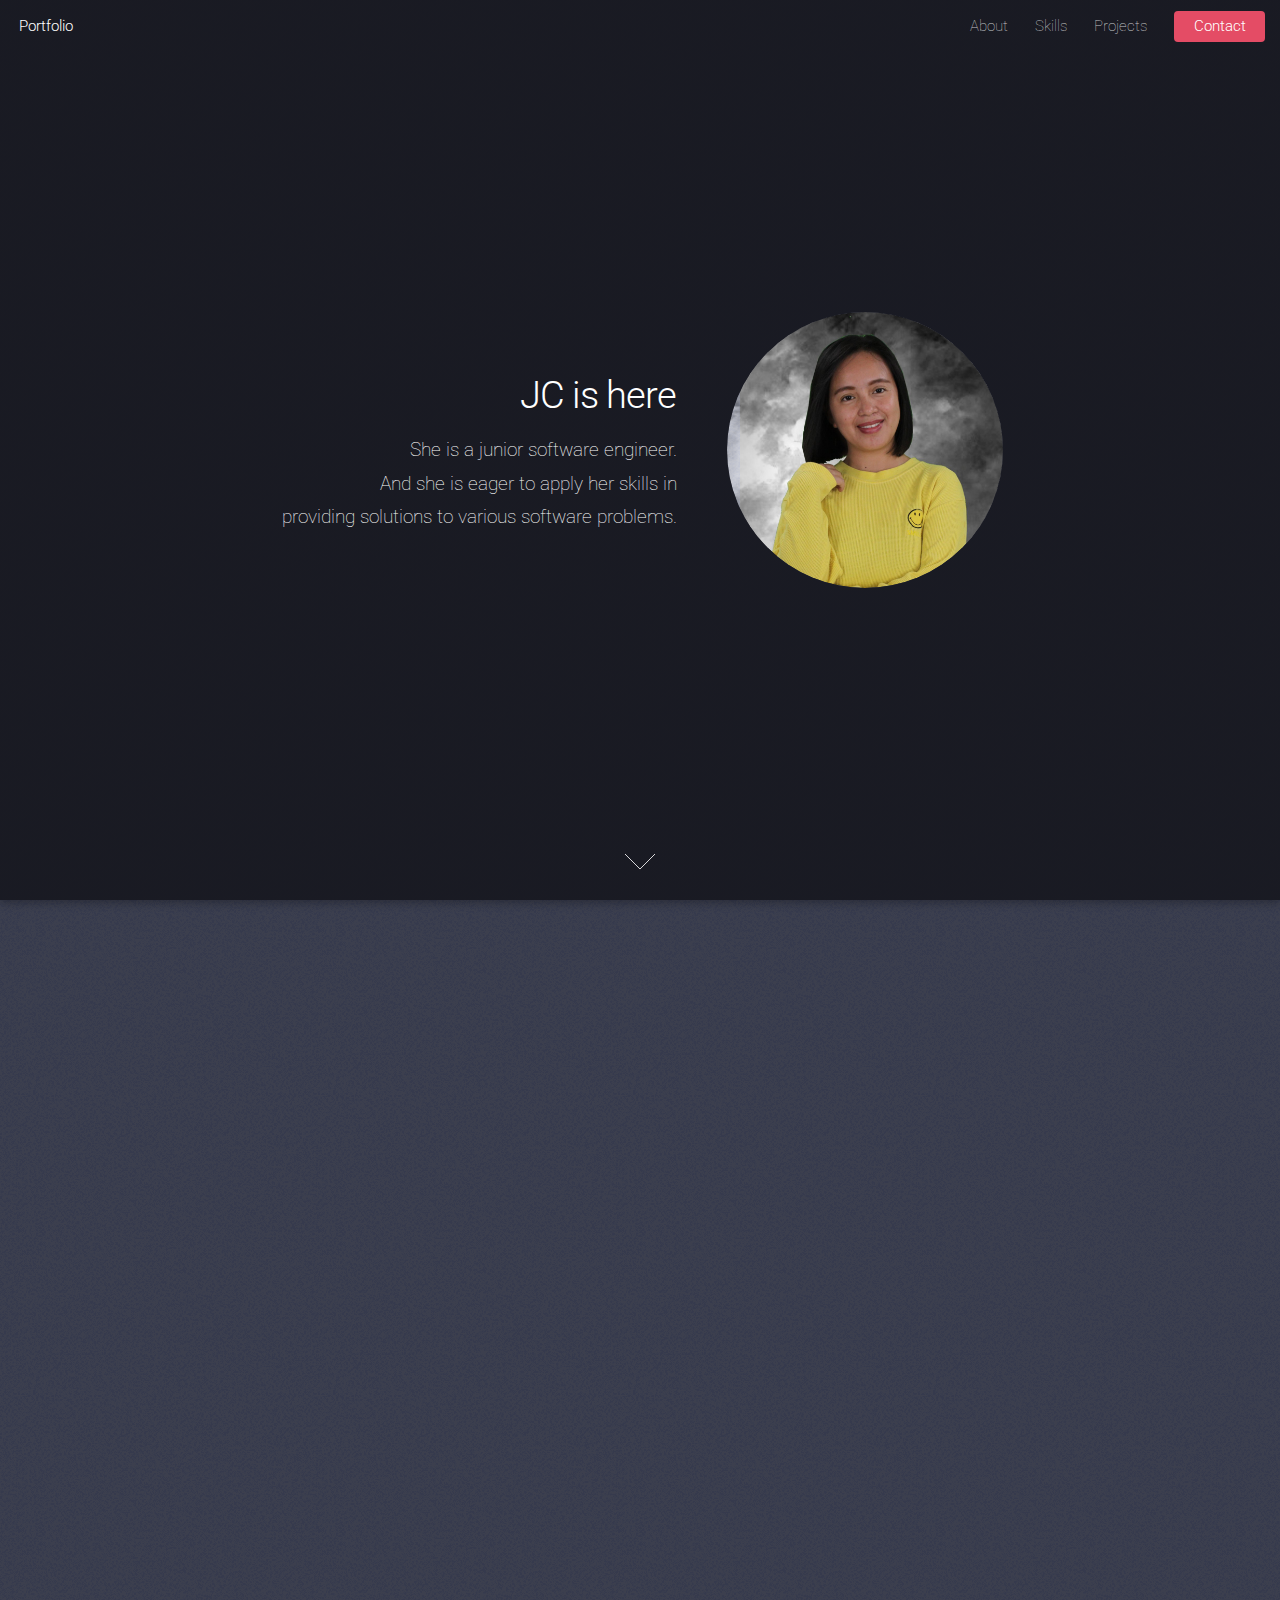
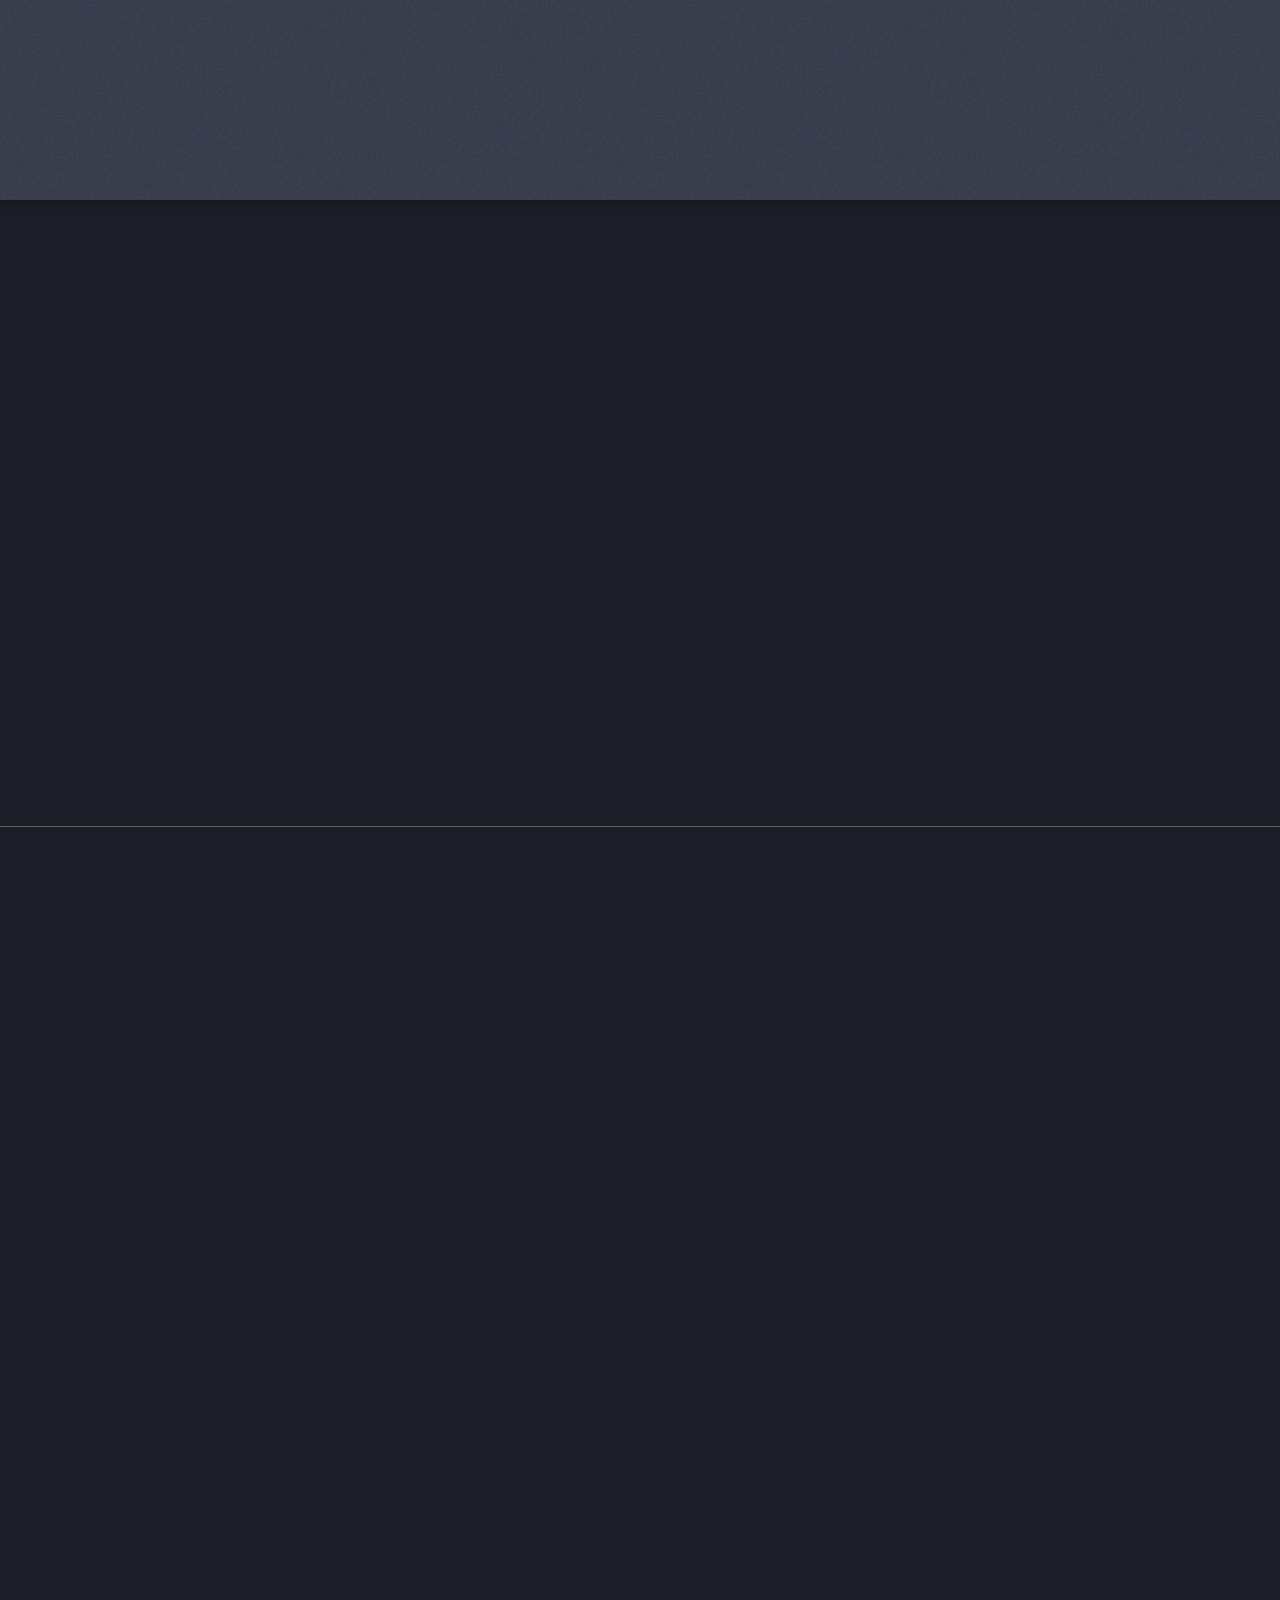
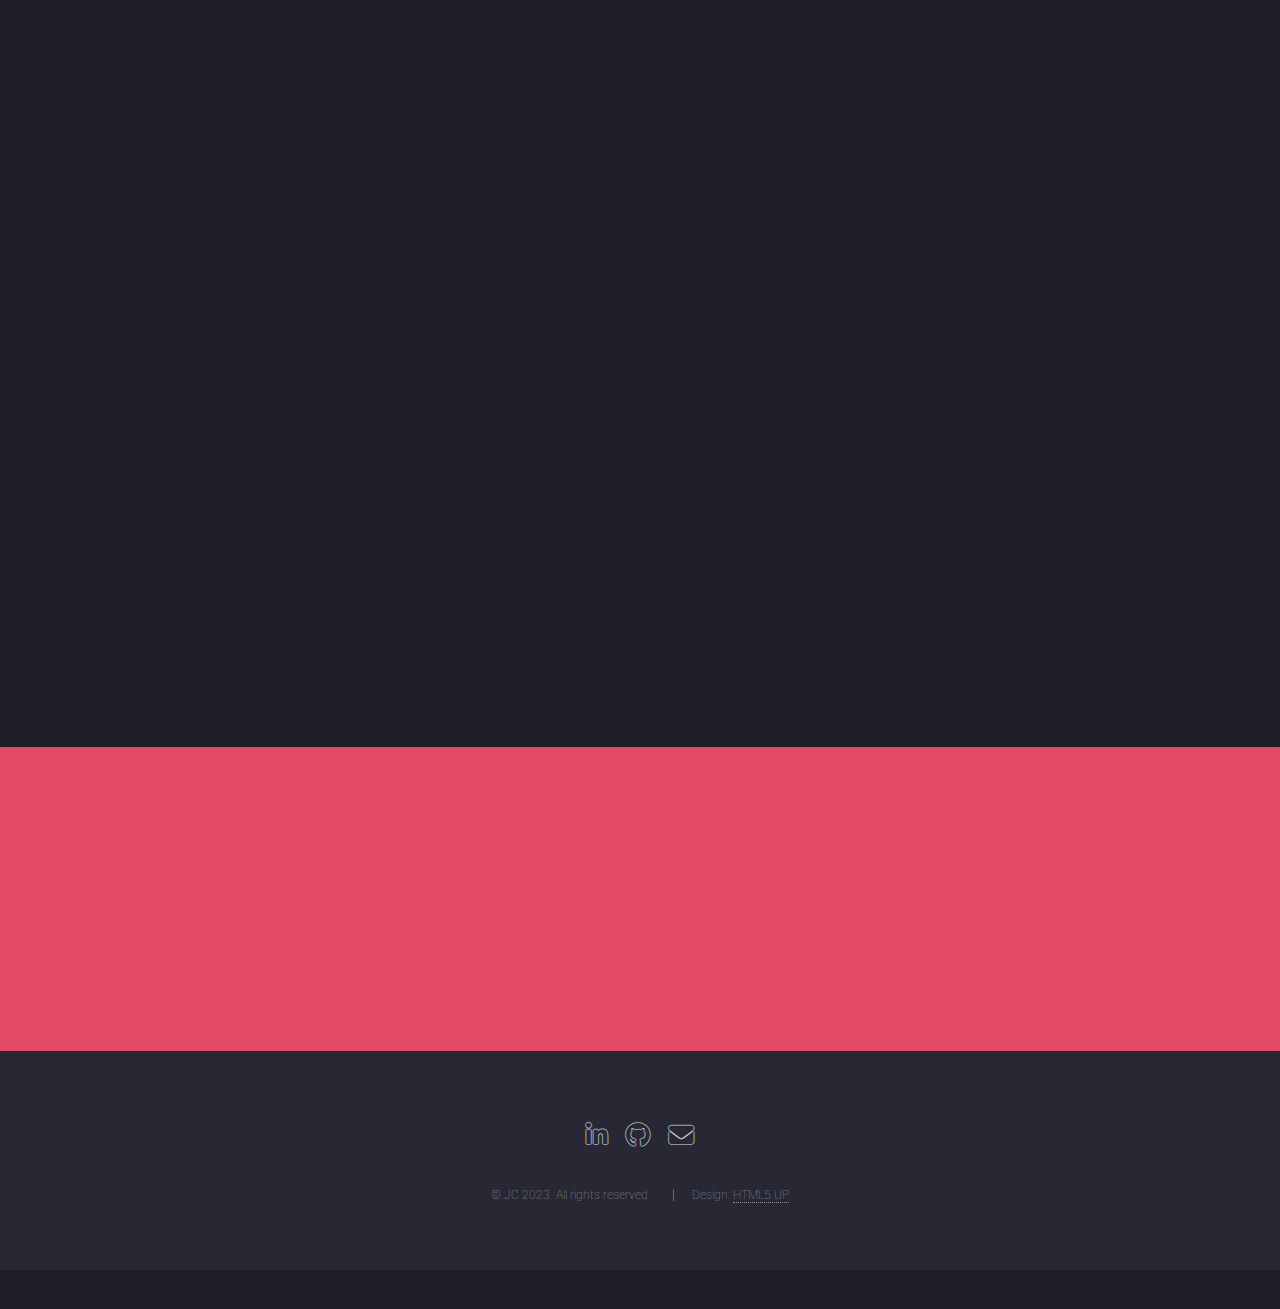
==== commit 3419fac7: "Added project." ====
--- a/index.html
+++ b/index.html
@@ -126,8 +126,8 @@
                         development using Flask.</p>
                 </section>
                 <section class="col-6 col-12-medium col-12-small">
-                    <p><span class="image left"><img src="images/sql.jpg" alt="sql"/></span>Database
-                        management using SQL.</p>
+                    <p><span class="image left"><img src="images/sqlite.jpg" alt="sqlite"/></span>Database
+                        management using SQLite and SQLAlchemy.</p>
                 </section>
             </div>
         </div>
@@ -139,11 +139,21 @@
                 <header class="major">
                     <h2>Things She Has Created</h2>
                     <p>
-                    <blockquote>It does not matter how slowly you go so long as you do not stop.</blockquote>
+                    <blockquote>It does not matter how slowly you go so long as you do not stop. - Confucius
+                    </blockquote>
                     </p>
                 </header>
                 <div class="box alt">
                     <div class="row gtr-uniform">
+
+                        <section class="col-4 col-6-medium col-12-xsmall">
+                            <span class="icon solid alt major fa-clapperboard"></span>
+                            <h3>Top 10 Movies</h3>
+                            <p>Database of top 10 movies using flask, bootstrap5, wtforms, sql, sqlalchemy, and API. HTML and CSS are also included.
+                                <br><a href="https://github.com/jhenac/flask-sqlalchemy-top-10-movies">
+                                    See code here.
+                                </a></p>
+                        </section>
 
                         <section class="col-4 col-6-medium col-12-xsmall">
                             <span class="icon solid alt major fa-mug-saucer"></span>
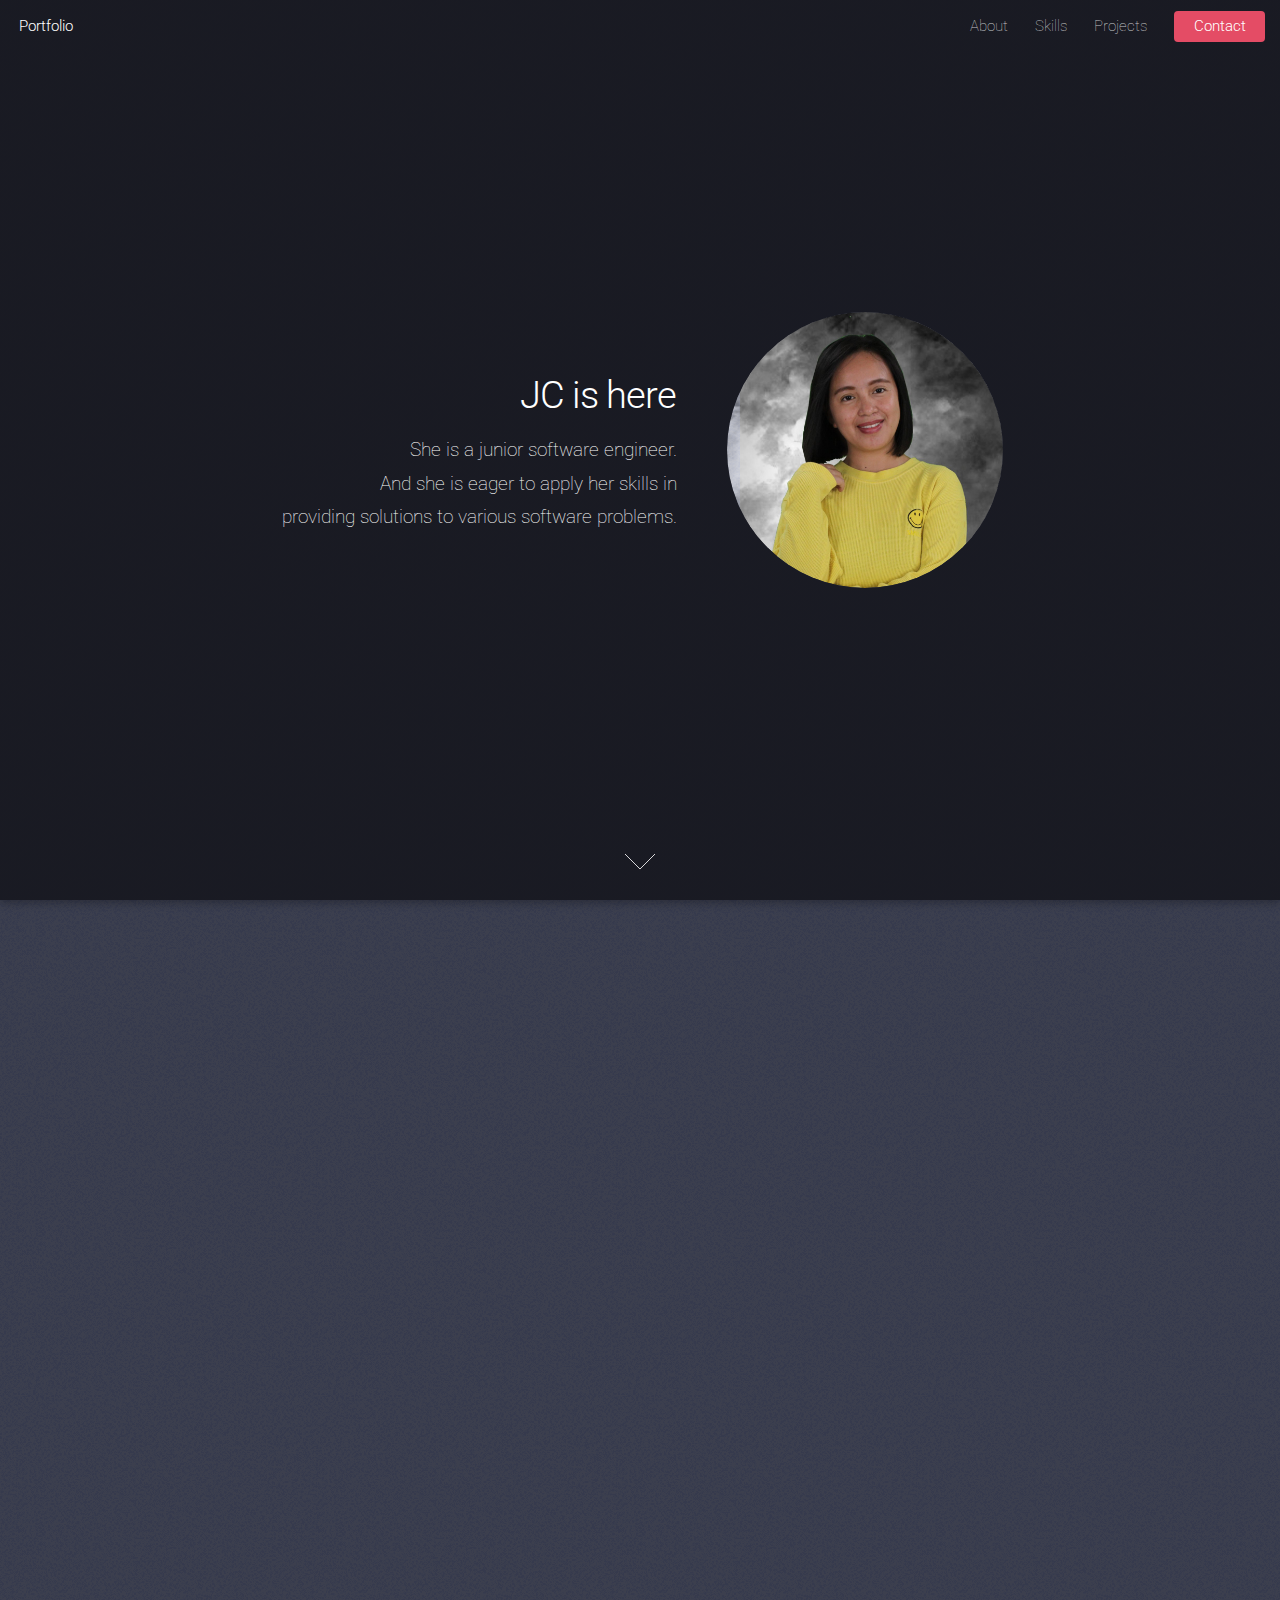
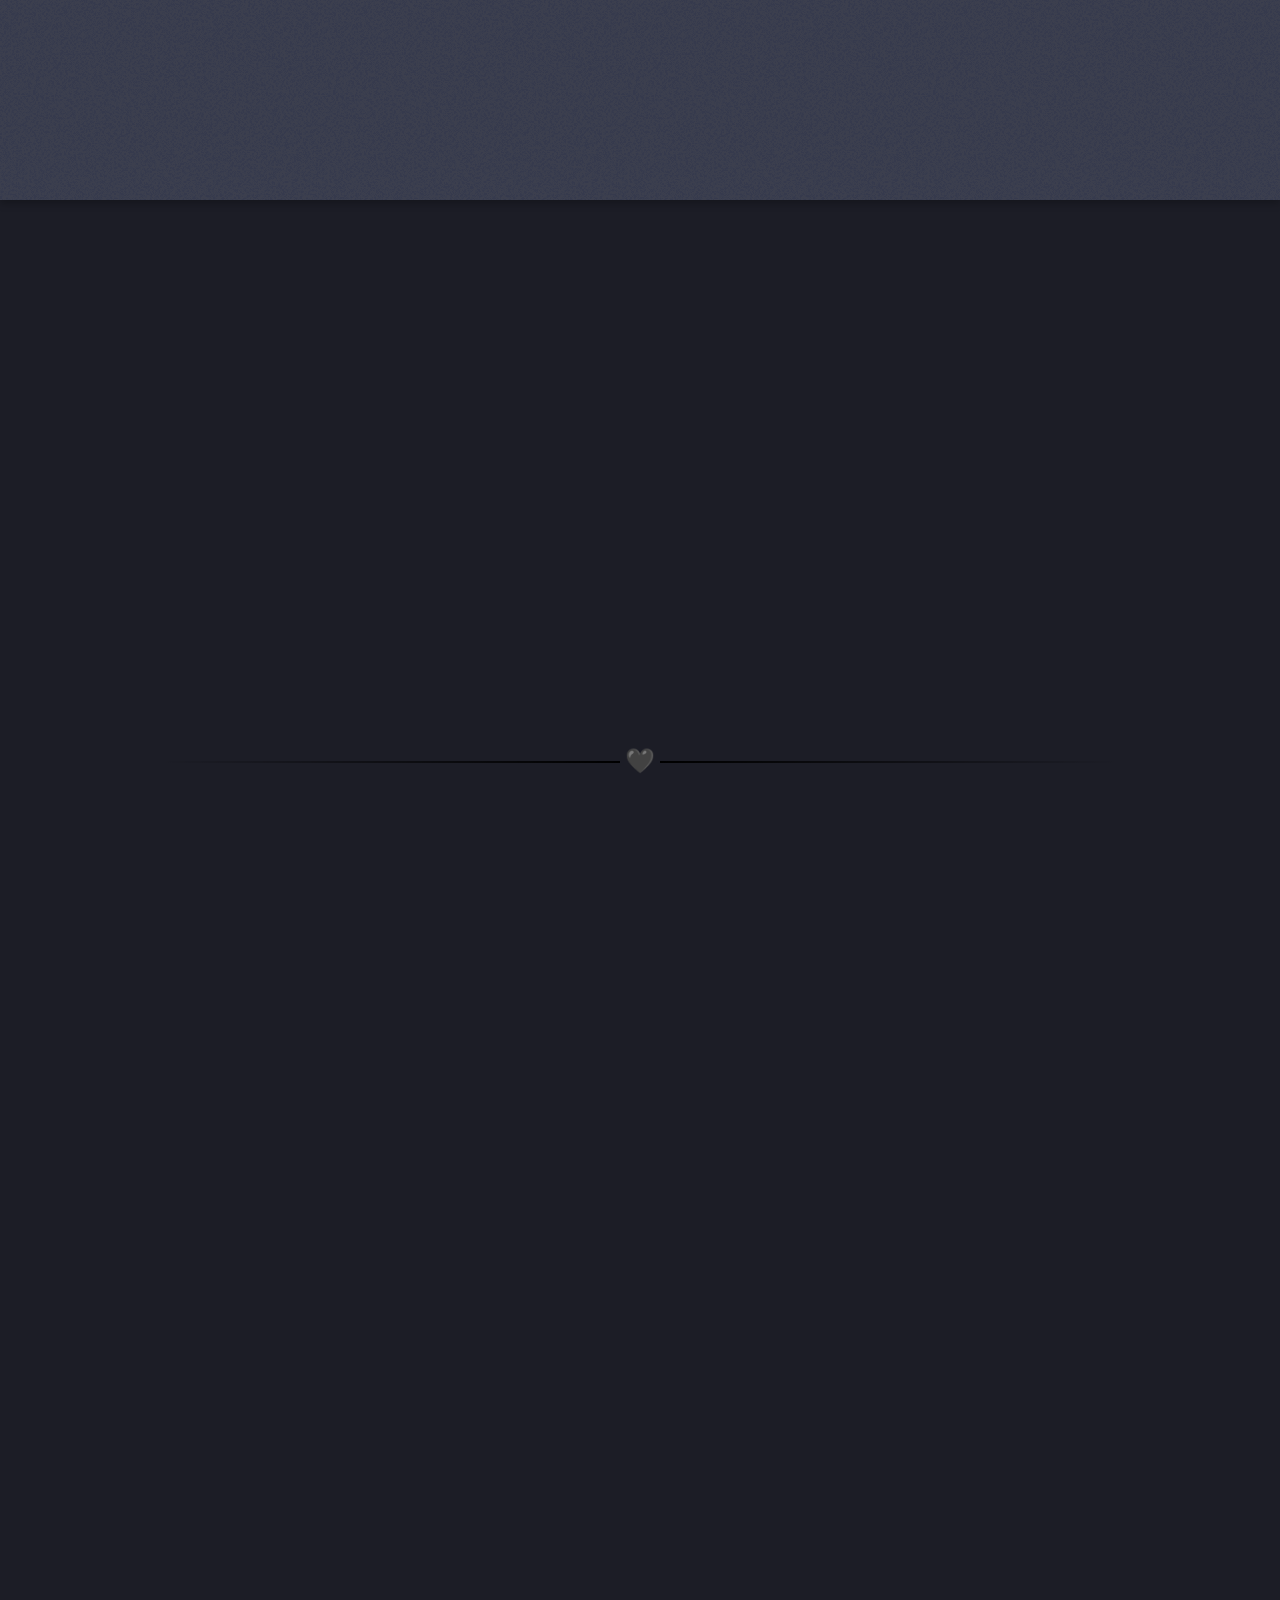
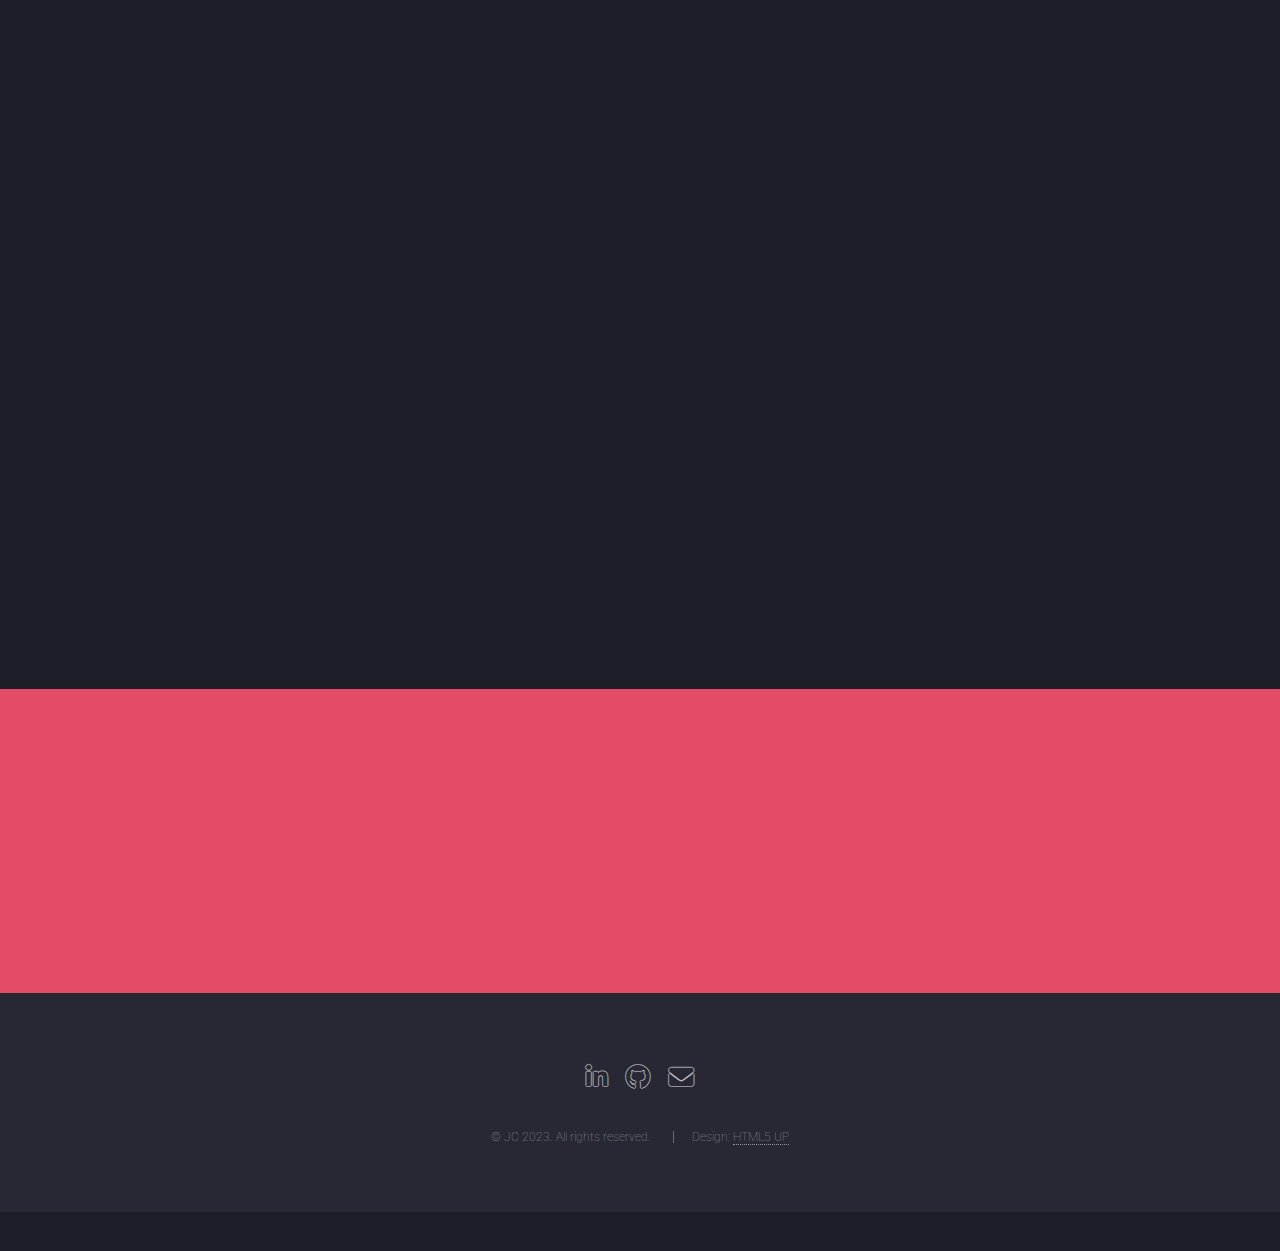
==== commit f5af1b8d: "Changed horizontal rule." ====
--- a/index.html
+++ b/index.html
@@ -71,7 +71,7 @@
                     <div class="col-4 col-12-medium">
                         <header>
                             <h2>More about JC</h2>
-                            <p>Here are other things you should know about her</p>
+                            <p>Here are other things you should know about her.</p>
                         </header>
                     </div>
                     <div class="col-4 col-12-medium">
@@ -131,7 +131,10 @@
                 </section>
             </div>
         </div>
-        <hr>
+
+<div class="divider"><span></span><span>🖤</span><span></span></div>
+
+
 
         <!-- Four -->
         <section id="four" class="wrapper style1 special fade-up">
--- a/assets/css/main.css
+++ b/assets/css/main.css
@@ -2547,7 +2547,7 @@
 		}
 
 		.image.left, .image.right {
-			max-width: 10%;
+			max-width: 5%;
 		}
 
 			.image.left img, .image.right img {
@@ -4112,3 +4112,39 @@
 .skill-logo {
     width: 100%;
 }
+
+
+    .divider {								/* minor cosmetics */
+            display: table;
+            font-size: 24px;
+            text-align: center;
+            width: 75%; 						/* divider width */
+            margin: 40px auto;					/* spacing above/below */
+        }
+        .divider span { display: table-cell; position: relative; }
+        .divider span:first-child, .divider span:last-child {
+            width: 50%;
+            top: 13px;							/* adjust vertical align */
+            -moz-background-size: 100% 2px; 	/* line width */
+            background-size: 100% 2px; 			/* line width */
+            background-position: 0 0, 0 100%;
+            background-repeat: no-repeat;
+        }
+        .divider span:first-child {				/* color changes in here */
+            background-image: -webkit-gradient(linear, 0 0, 0 100%, from(transparent), to(#000));
+            background-image: -webkit-linear-gradient(180deg, transparent, #000);
+            background-image: -moz-linear-gradient(180deg, transparent, #000);
+            background-image: -o-linear-gradient(180deg, transparent, #000);
+            background-image: linear-gradient(90deg, transparent, #000);
+        }
+        .divider span:nth-child(2) {
+            color: #000; padding: 0px 5px; width: auto; white-space: nowrap;
+        }
+        .divider span:last-child {				/* color changes in here */
+            background-image: -webkit-gradient(linear, 0 0, 0 100%, from(#000), to(transparent));
+            background-image: -webkit-linear-gradient(180deg, #000, transparent);
+            background-image: -moz-linear-gradient(180deg, #000, transparent);
+            background-image: -o-linear-gradient(180deg, #000, transparent);
+            background-image: linear-gradient(90deg, #000, transparent);
+        }
+
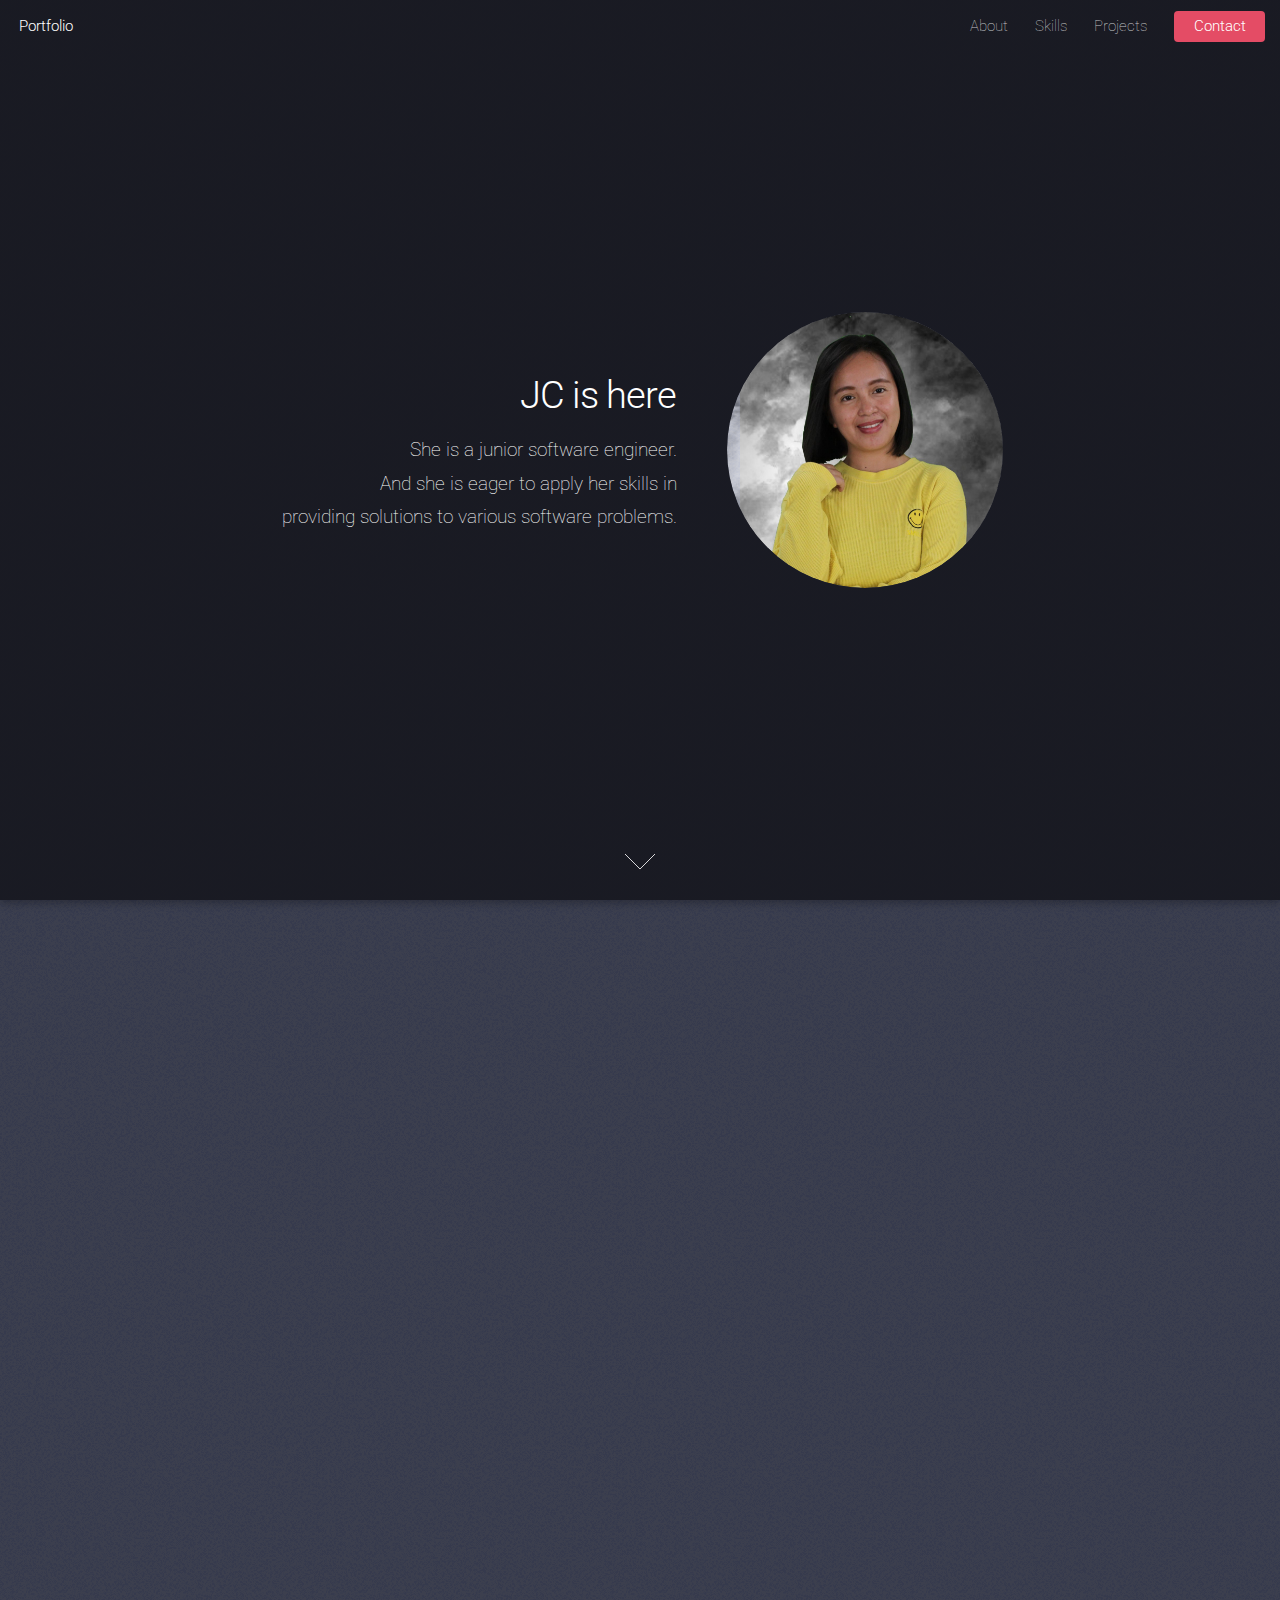
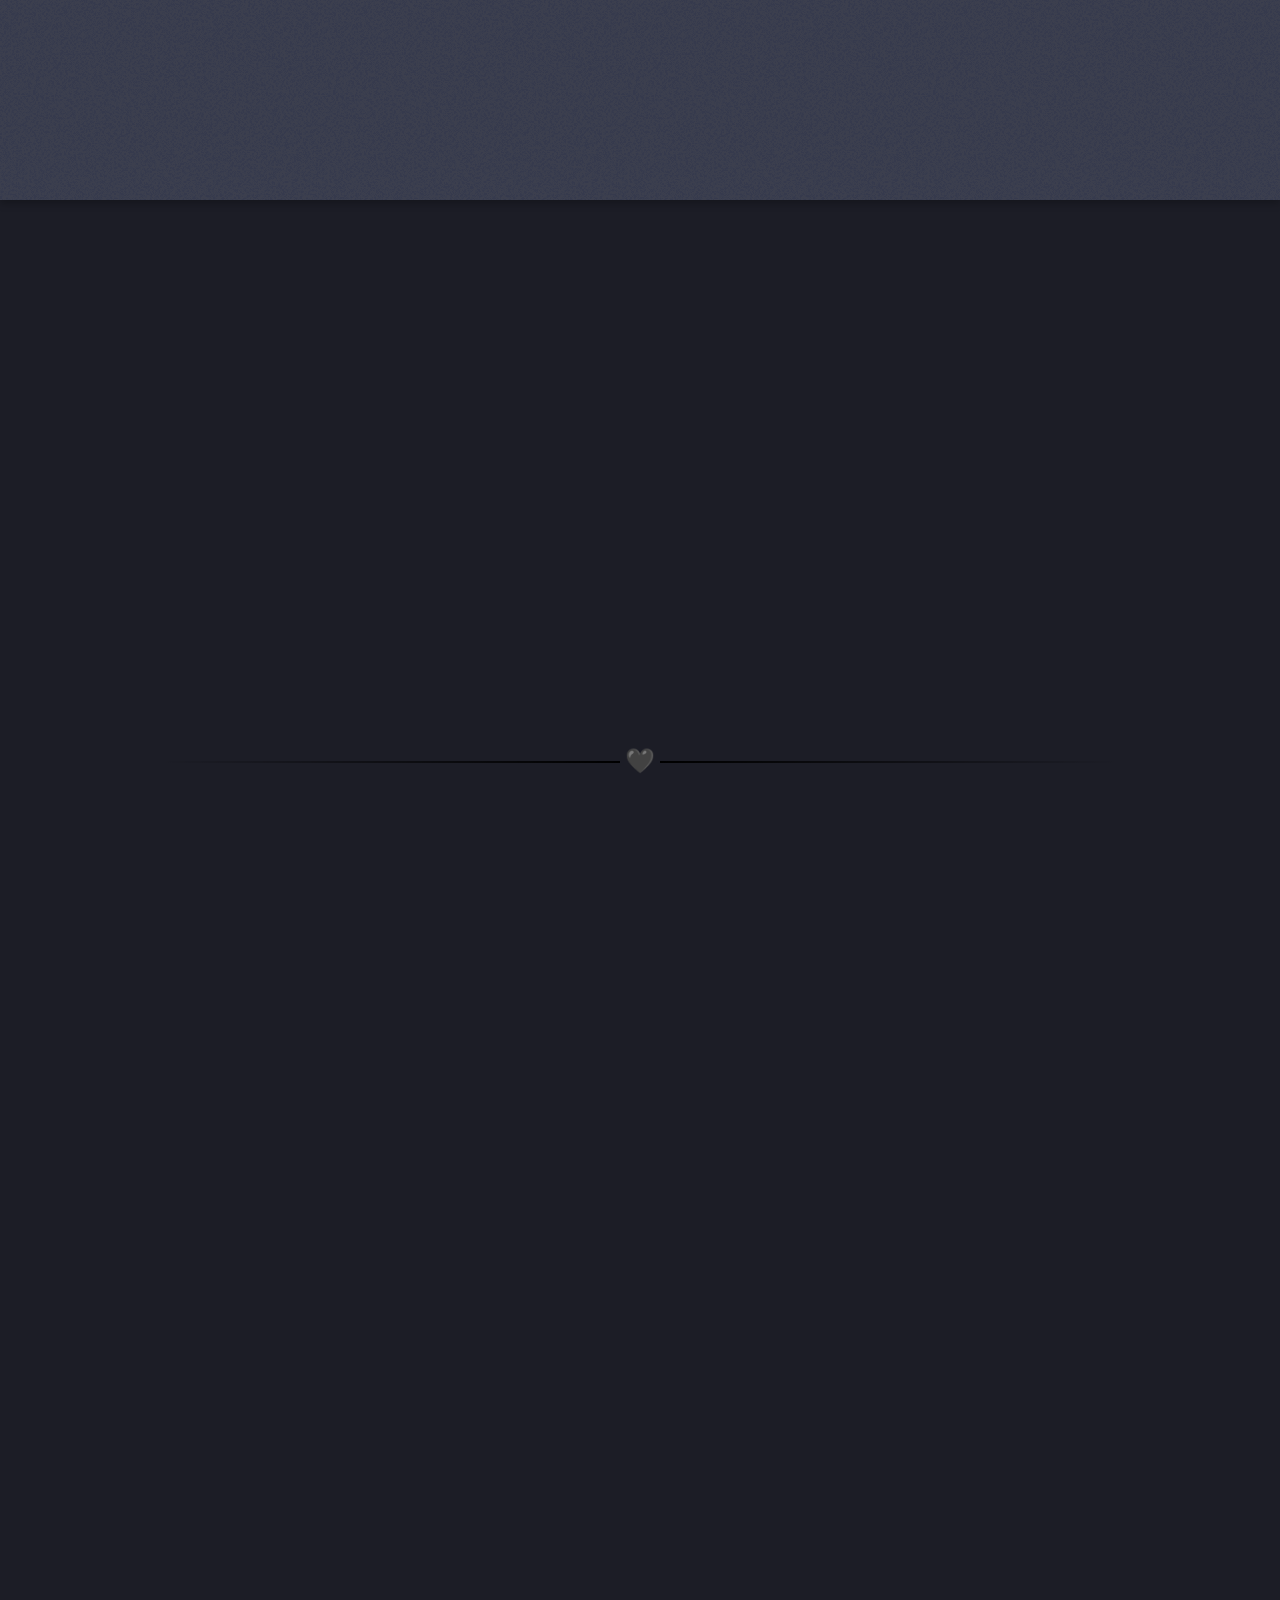
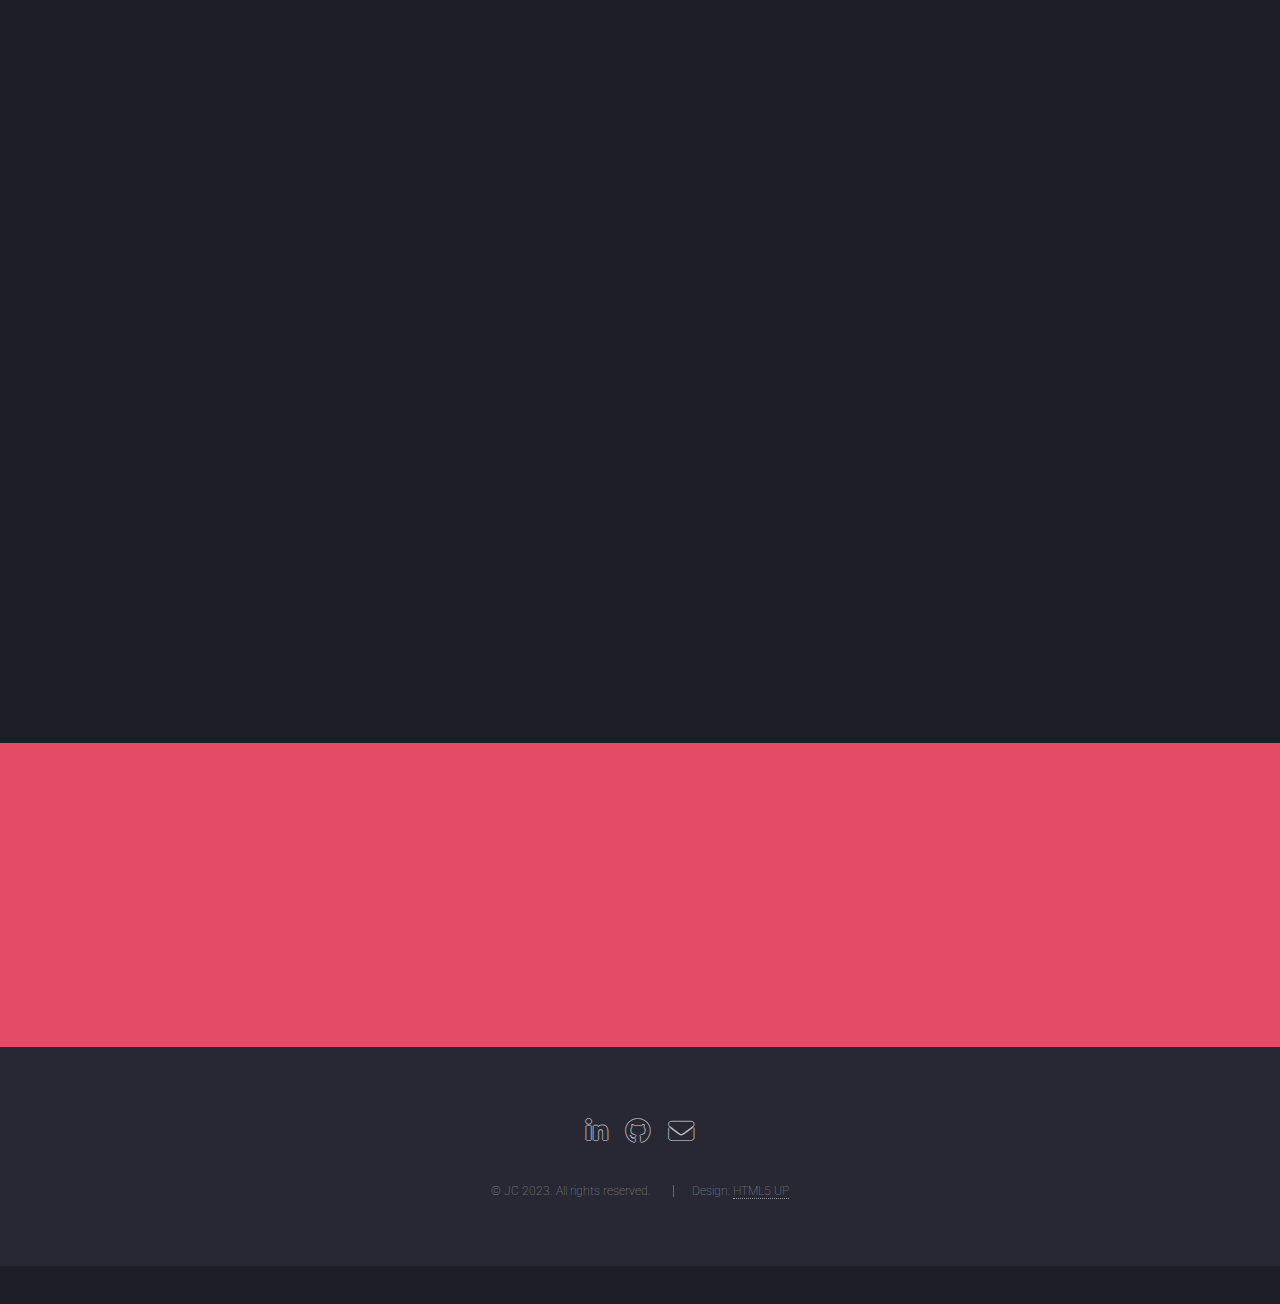
==== commit 9e4143d7: "Added a project." ====
--- a/index.html
+++ b/index.html
@@ -132,8 +132,7 @@
             </div>
         </div>
 
-<div class="divider"><span></span><span>🖤</span><span></span></div>
-
+        <div class="divider"><span></span><span>🖤</span><span></span></div>
 
 
         <!-- Four -->
@@ -150,9 +149,19 @@
                     <div class="row gtr-uniform">
 
                         <section class="col-4 col-6-medium col-12-xsmall">
+                            <span class="icon solid alt major fa-hotel"></span>
+                            <h3>Hotel Design</h3>
+                            <p>Designed a pseudo-hotel in Canva.
+                                <br><a href="https://www.canva.com/design/DAFcbBt5rEU/G3sFzxYl_5Cer9FHlclzDQ/view?website#4:cityscape-hotel">
+                                    See code here.
+                                </a></p>
+                        </section>
+
+                        <section class="col-4 col-6-medium col-12-xsmall">
                             <span class="icon solid alt major fa-clapperboard"></span>
                             <h3>Top 10 Movies</h3>
-                            <p>Database of top 10 movies using flask, bootstrap5, wtforms, sql, sqlalchemy, and API. HTML and CSS are also included.
+                            <p>Database of top 10 movies using flask, bootstrap5, wtforms, sql, sqlalchemy, and API.
+                                HTML and CSS are also included.
                                 <br><a href="https://github.com/jhenac/flask-sqlalchemy-top-10-movies">
                                     See code here.
                                 </a></p>
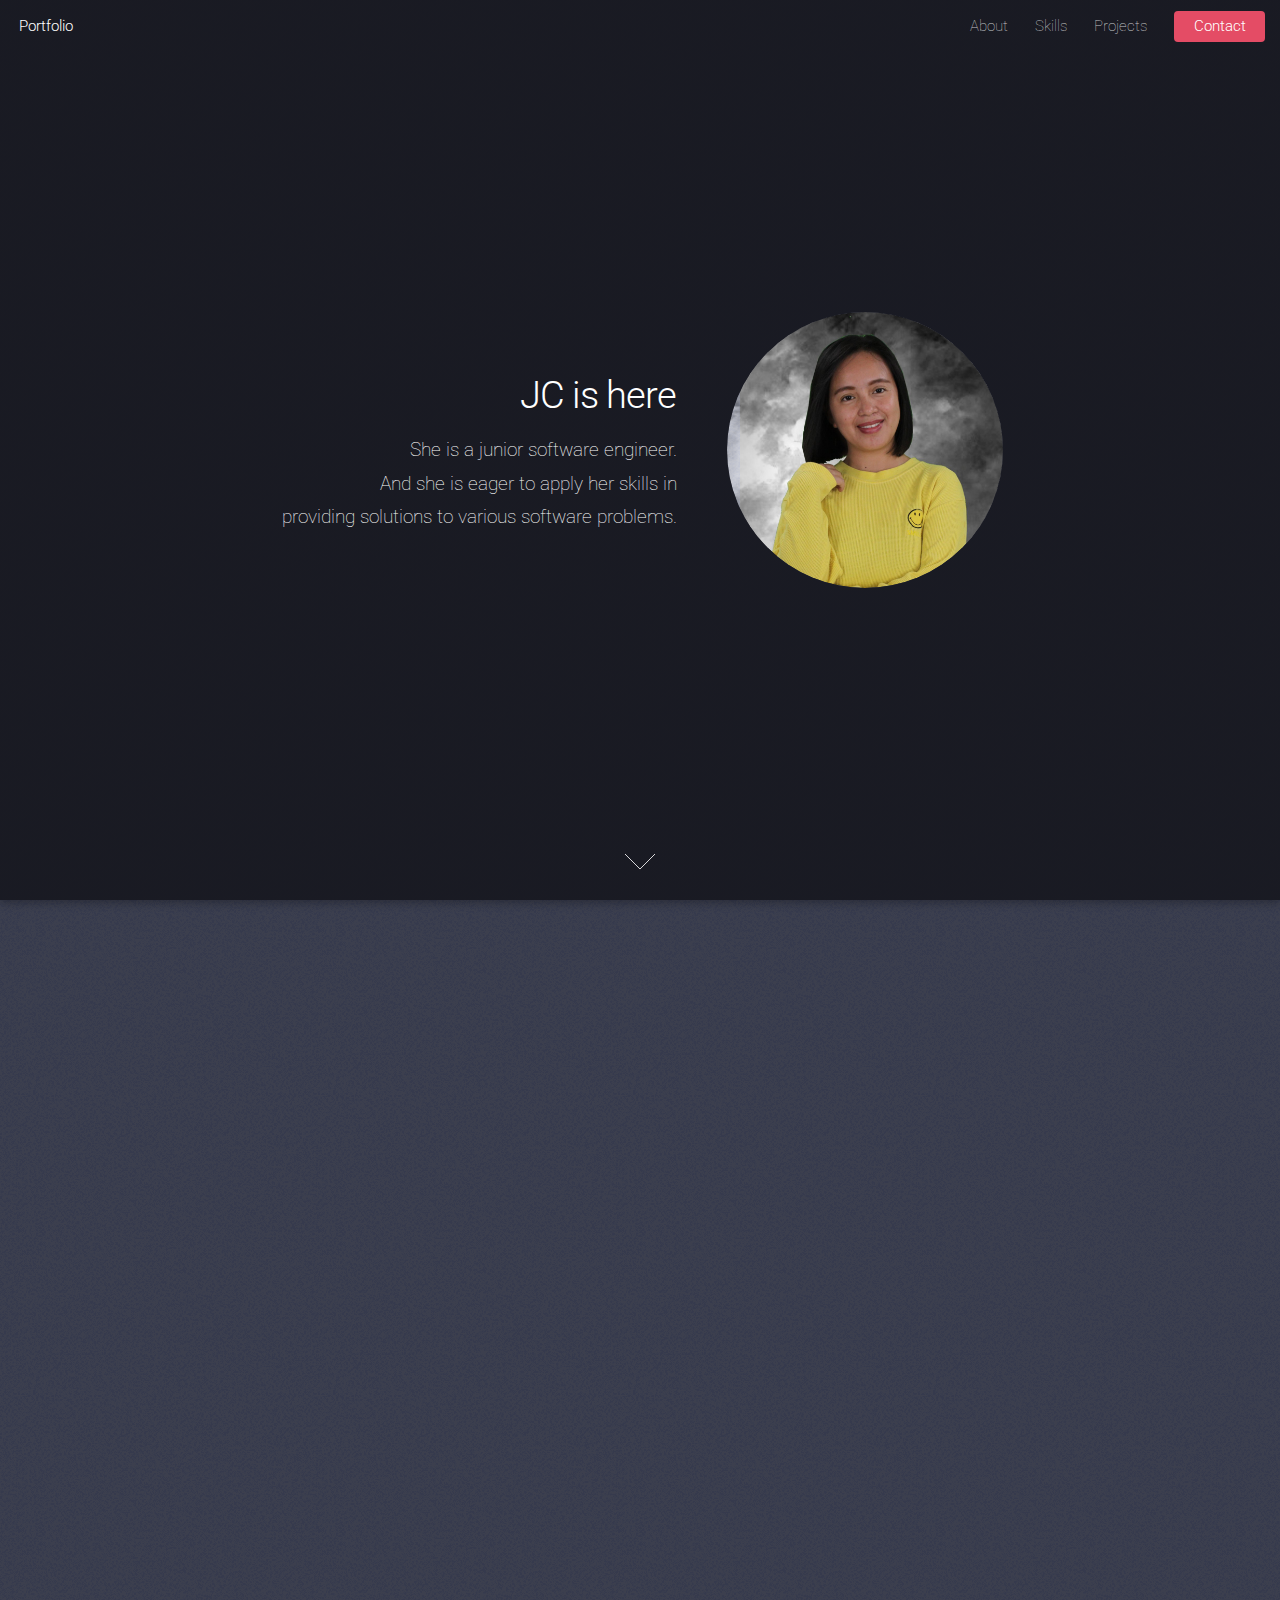
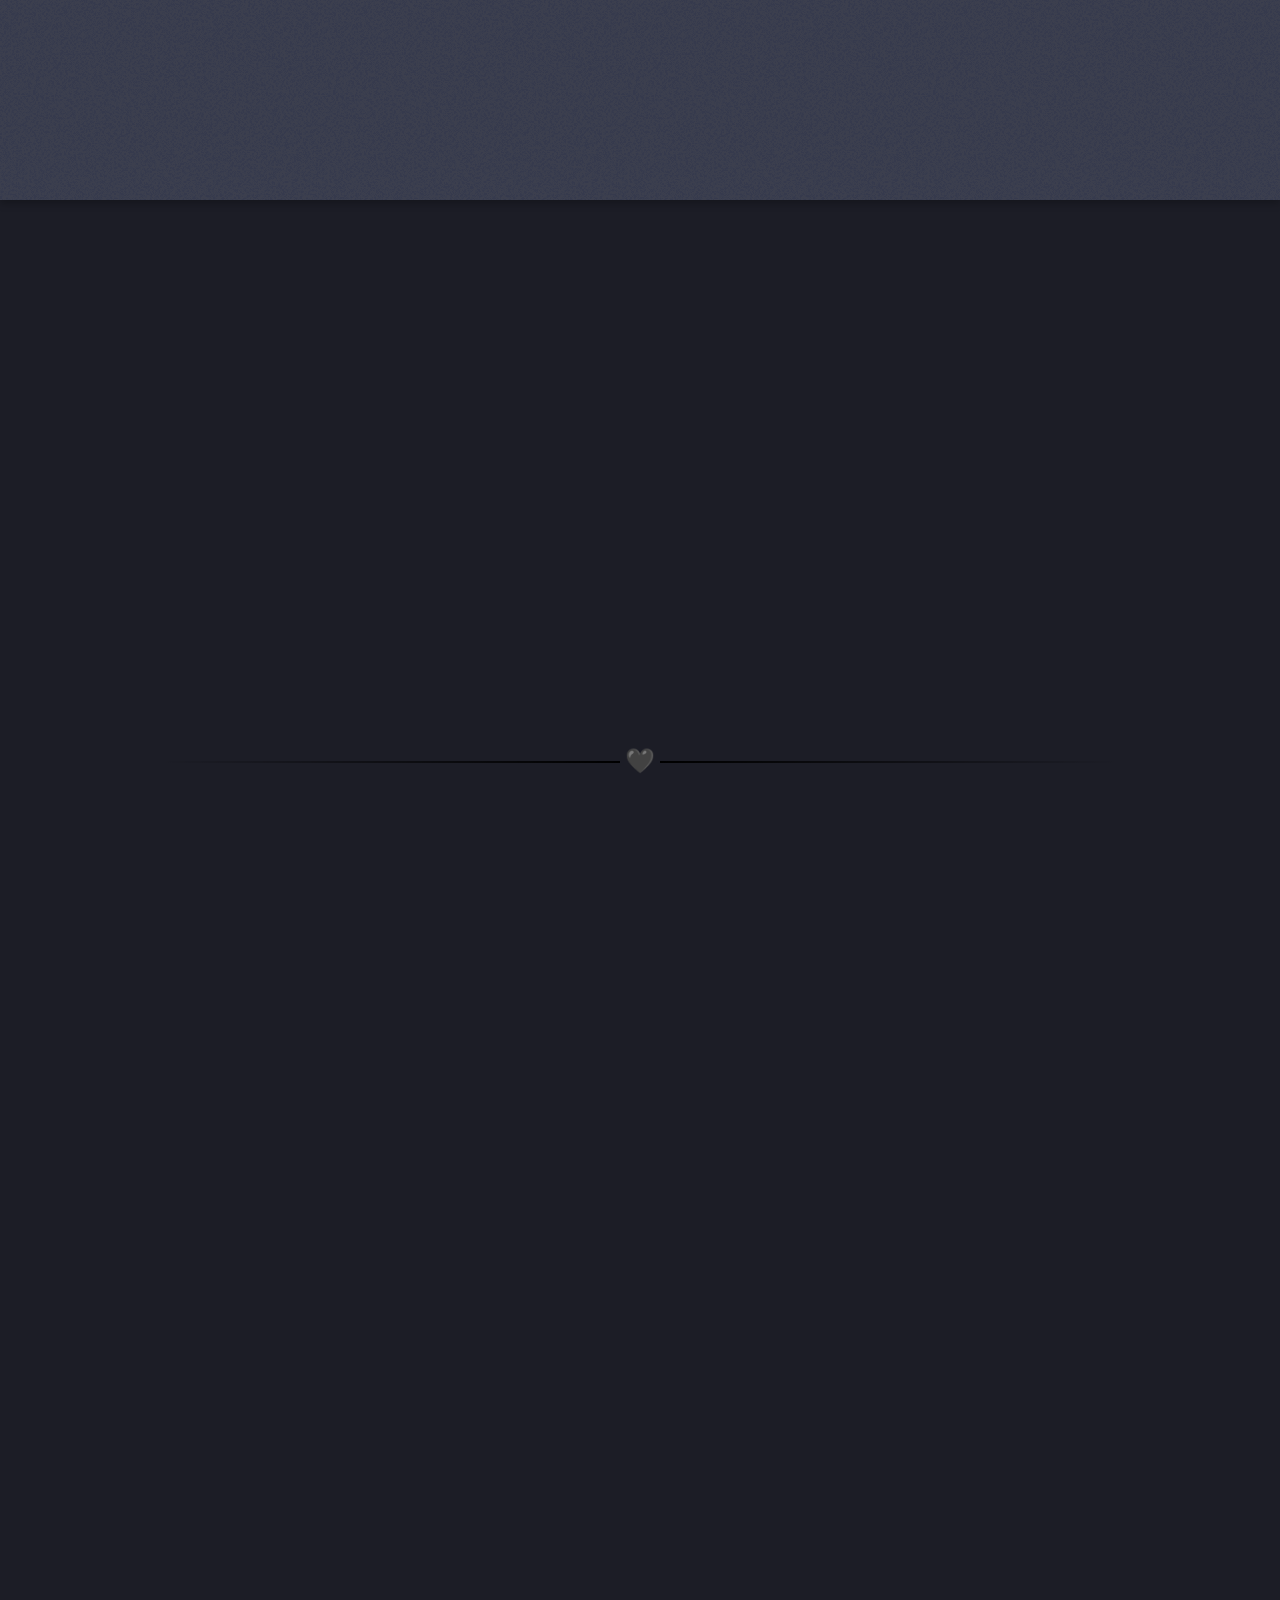
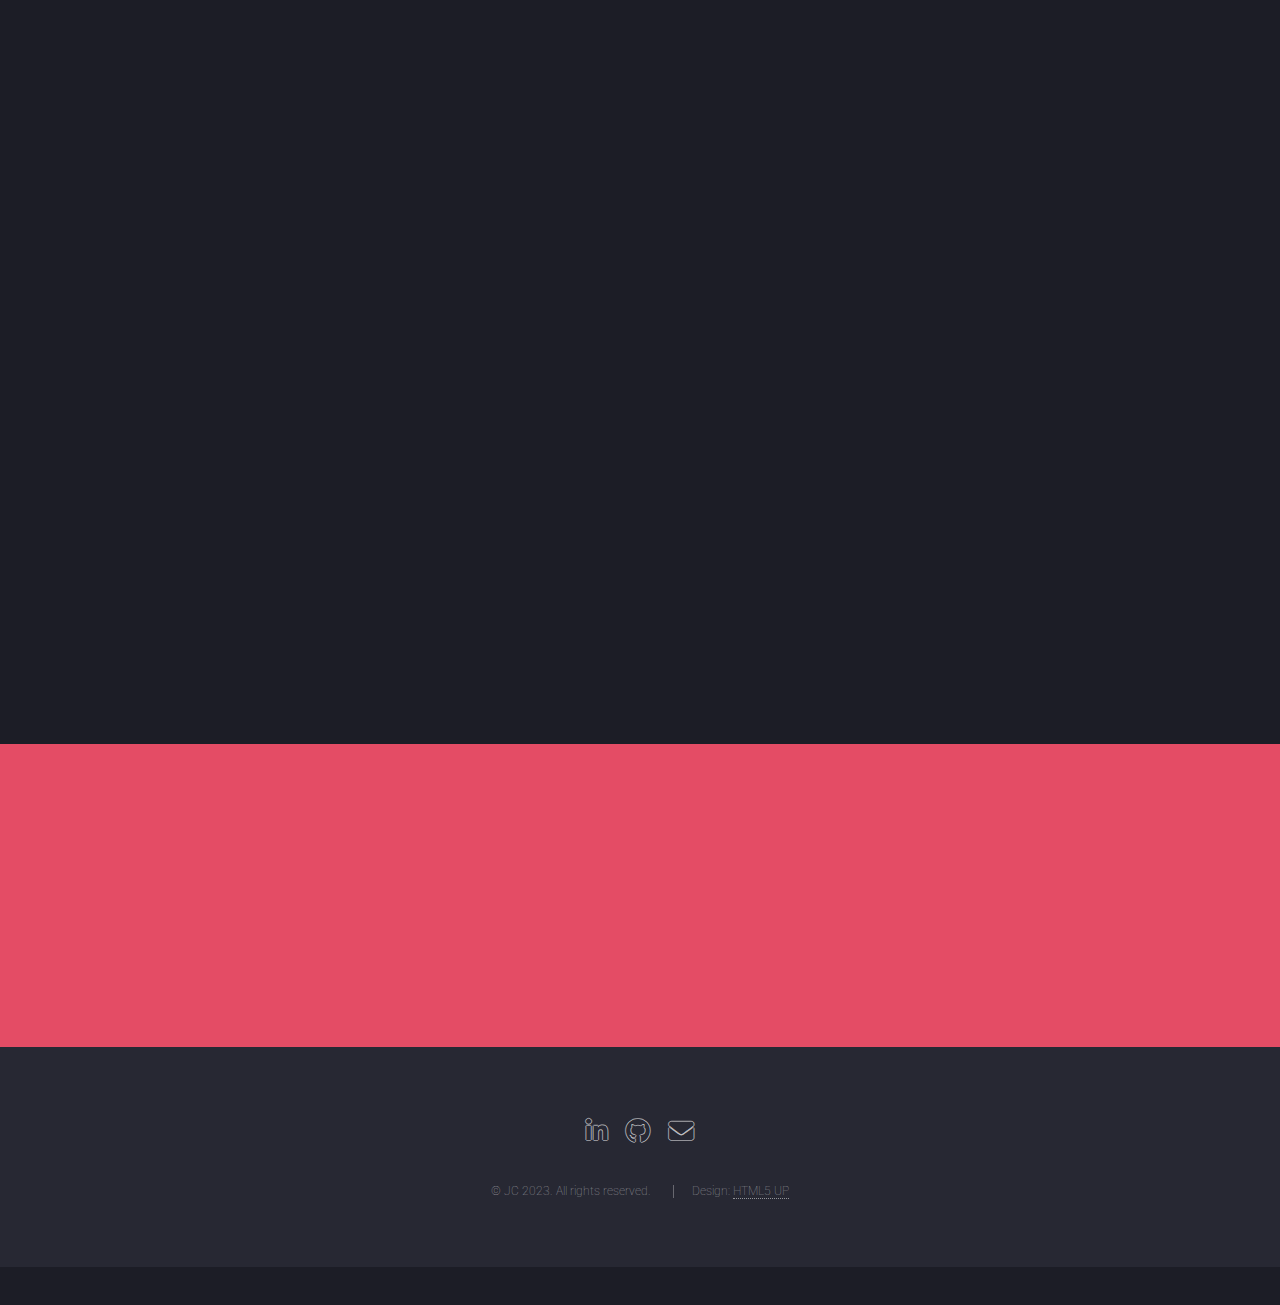
==== commit 21dde1ae: "Added new project" ====
--- a/index.html
+++ b/index.html
@@ -123,11 +123,14 @@
                 </section>
                 <section class="col-6 col-12-medium col-12-small">
                     <p><span class="image left"><img src="images/flask.png" alt="flask"/></span>Backend
-                        development using Flask.</p>
-                </section>
-                <section class="col-6 col-12-medium col-12-small">
-                    <p><span class="image left"><img src="images/sqlite.jpg" alt="sqlite"/></span>Database
-                        management using SQLite and SQLAlchemy.</p>
+                        development using Flask framework with jinja templating.</p>
+                </section>
+                <section class="col-6 col-12-medium col-12-small">
+                    <p><span class="image left"><img src="images/sqlite.jpg" alt="sqlite"/></span>Database manipulation with
+                        SQL, ORM, SQLite and SQLAlchemy.</p>
+                </section>
+                <section class="col-6 col-12-medium col-12-small">
+                    <p><span class="image left"><img src="images/rest.jpeg" alt="api"/></span>Database manipulation with RESTful API.</p>
                 </section>
             </div>
         </div>
@@ -149,6 +152,15 @@
                     <div class="row gtr-uniform">
 
                         <section class="col-4 col-6-medium col-12-xsmall">
+                            <span class="icon solid alt major fa-b"></span>
+                            <h3>Blog</h3>
+                            <p>Blog that let users register and log in to comment. An admin account can create, edit, and delete blog posts. Data are stored in an SQL database.
+                                <br><a href="https://github.com/jhenac/blog-with-users">
+                                    See code here.
+                                </a></p>
+                        </section>
+
+                        <section class="col-4 col-6-medium col-12-xsmall">
                             <span class="icon solid alt major fa-hotel"></span>
                             <h3>Hotel Design</h3>
                             <p>Designed a pseudo-hotel in Canva.
@@ -176,14 +188,6 @@
                                 <br><a href="https://github.com/jhenac/coffee-and-wifi-flask">
                                     See code here.
                                 </a></p>
-                        </section>
-
-                        <section class="col-4 col-6-medium col-12-xsmall">
-                            <span class="icon solid alt major fa-blog"></span>
-                            <h3>Blog</h3>
-                            <p>A sample blog that uses flask framework with jinja templating, bootstrap, API, HTML, and
-                                CSS.
-                                <br> <a href="https://github.com/jhenac/upgraded-blog">See code here.</a></p>
                         </section>
 
                         <section class="col-4 col-6-medium col-12-xsmall">
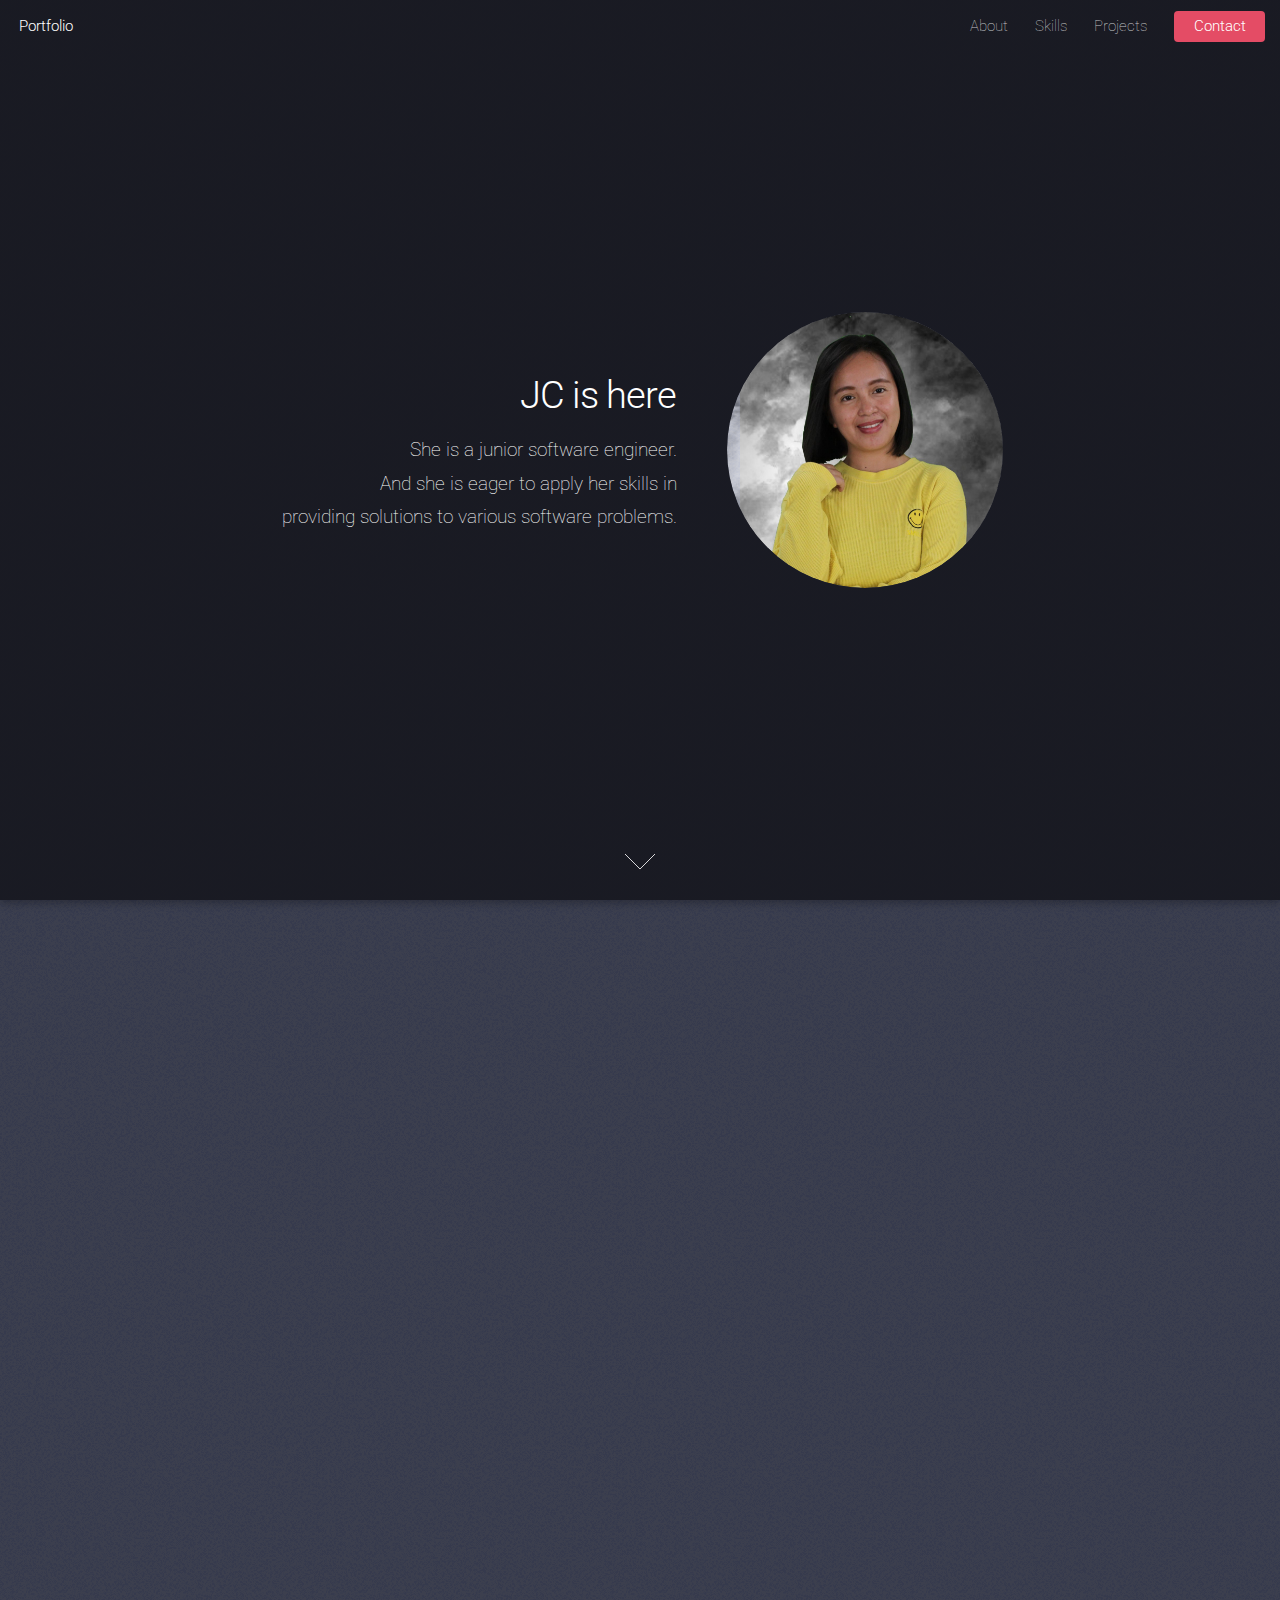
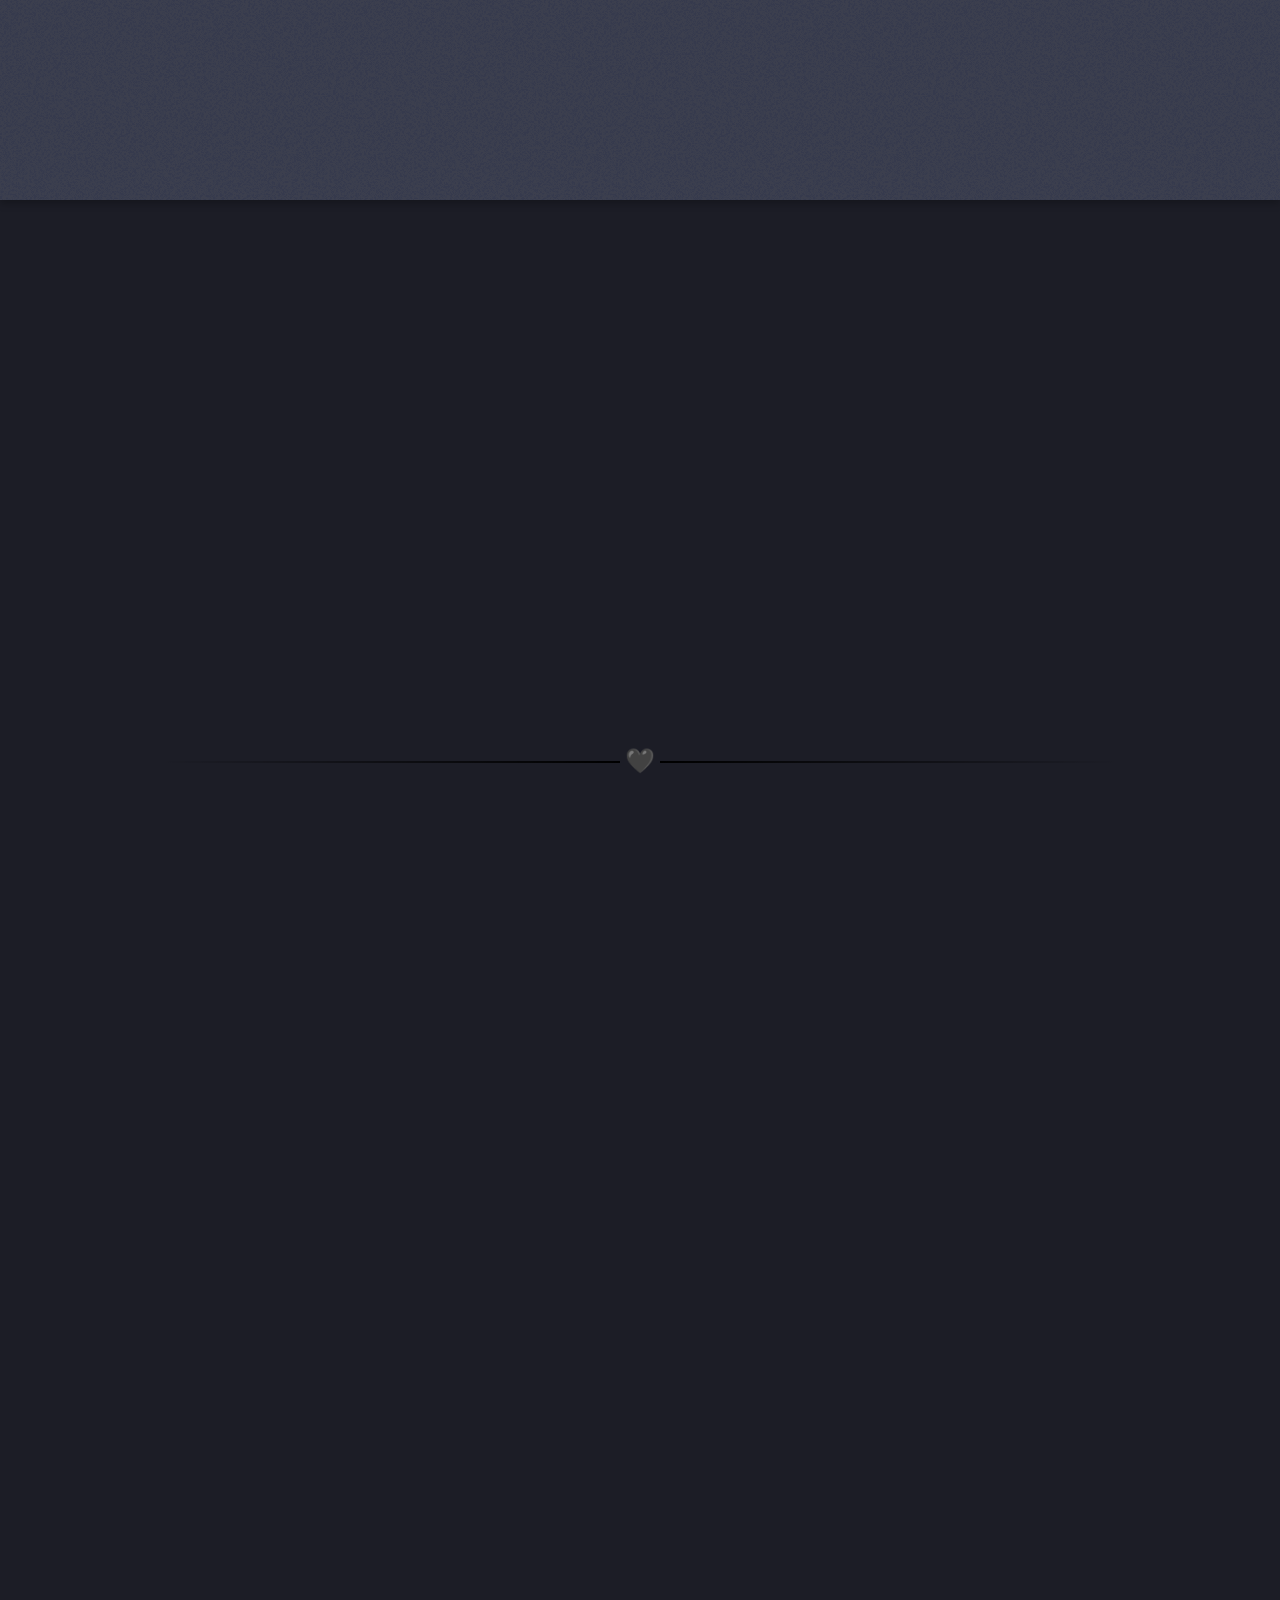
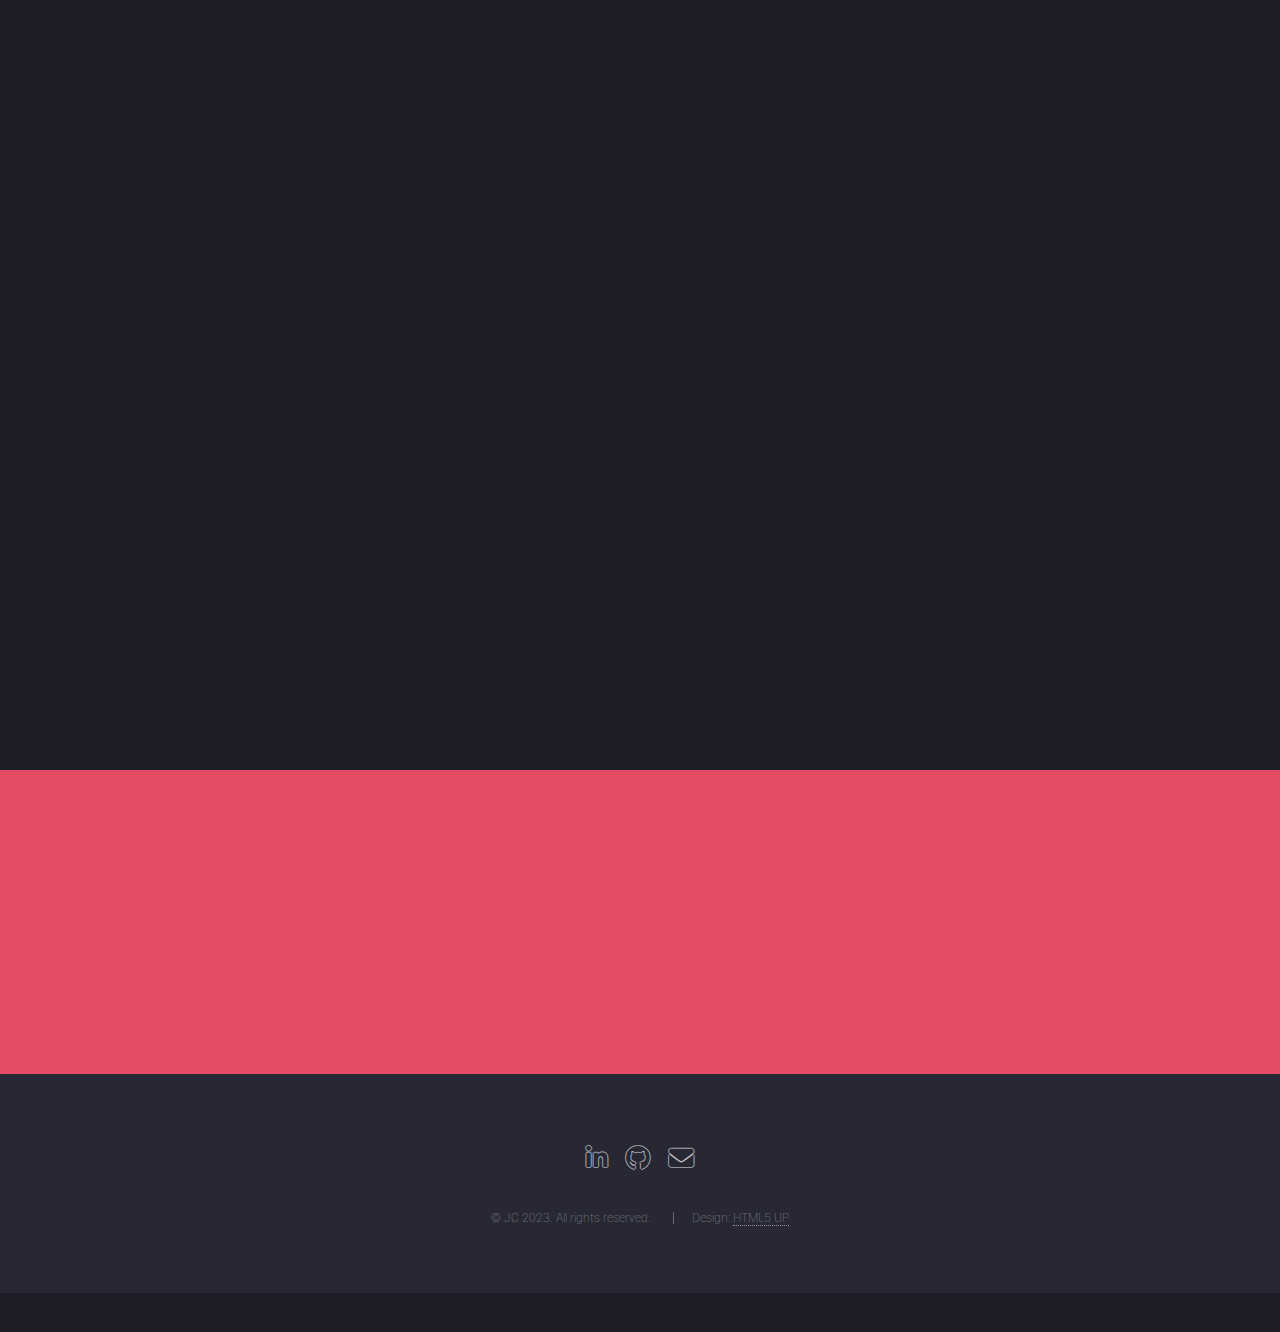
==== commit 6fd8c288: "Edited some projects." ====
--- a/index.html
+++ b/index.html
@@ -126,11 +126,13 @@
                         development using Flask framework with jinja templating.</p>
                 </section>
                 <section class="col-6 col-12-medium col-12-small">
-                    <p><span class="image left"><img src="images/sqlite.jpg" alt="sqlite"/></span>Database manipulation with
+                    <p><span class="image left"><img src="images/sqlite.jpg" alt="sqlite"/></span>Database manipulation
+                        with
                         SQL, ORM, SQLite and SQLAlchemy.</p>
                 </section>
                 <section class="col-6 col-12-medium col-12-small">
-                    <p><span class="image left"><img src="images/rest.jpeg" alt="api"/></span>Database manipulation with RESTful API.</p>
+                    <p><span class="image left"><img src="images/rest.jpeg" alt="api"/></span>Database manipulation with
+                        RESTful API.</p>
                 </section>
             </div>
         </div>
@@ -154,10 +156,13 @@
                         <section class="col-4 col-6-medium col-12-xsmall">
                             <span class="icon solid alt major fa-b"></span>
                             <h3>Blog</h3>
-                            <p>Blog that let users register and log in to comment. An admin account can create, edit, and delete blog posts. Data are stored in an SQL database.
+                            <p>Blog that lets users register and log in to comment. An admin account can create, edit,
+                                and delete blog posts. Data are stored in an SQL database.
                                 <br><a href="https://github.com/jhenac/blog-with-users">
                                     See code here.
-                                </a></p>
+                                </a><br><a href="https://jhenac-blog.onrender.com/">
+                            See blog here.
+                        </a>
                         </section>
 
                         <section class="col-4 col-6-medium col-12-xsmall">
@@ -165,7 +170,7 @@
                             <h3>Hotel Design</h3>
                             <p>Designed a pseudo-hotel in Canva.
                                 <br><a href="https://www.canva.com/design/DAFcbBt5rEU/G3sFzxYl_5Cer9FHlclzDQ/view?website#4:cityscape-hotel">
-                                    See code here.
+                                    See design here.
                                 </a></p>
                         </section>
 
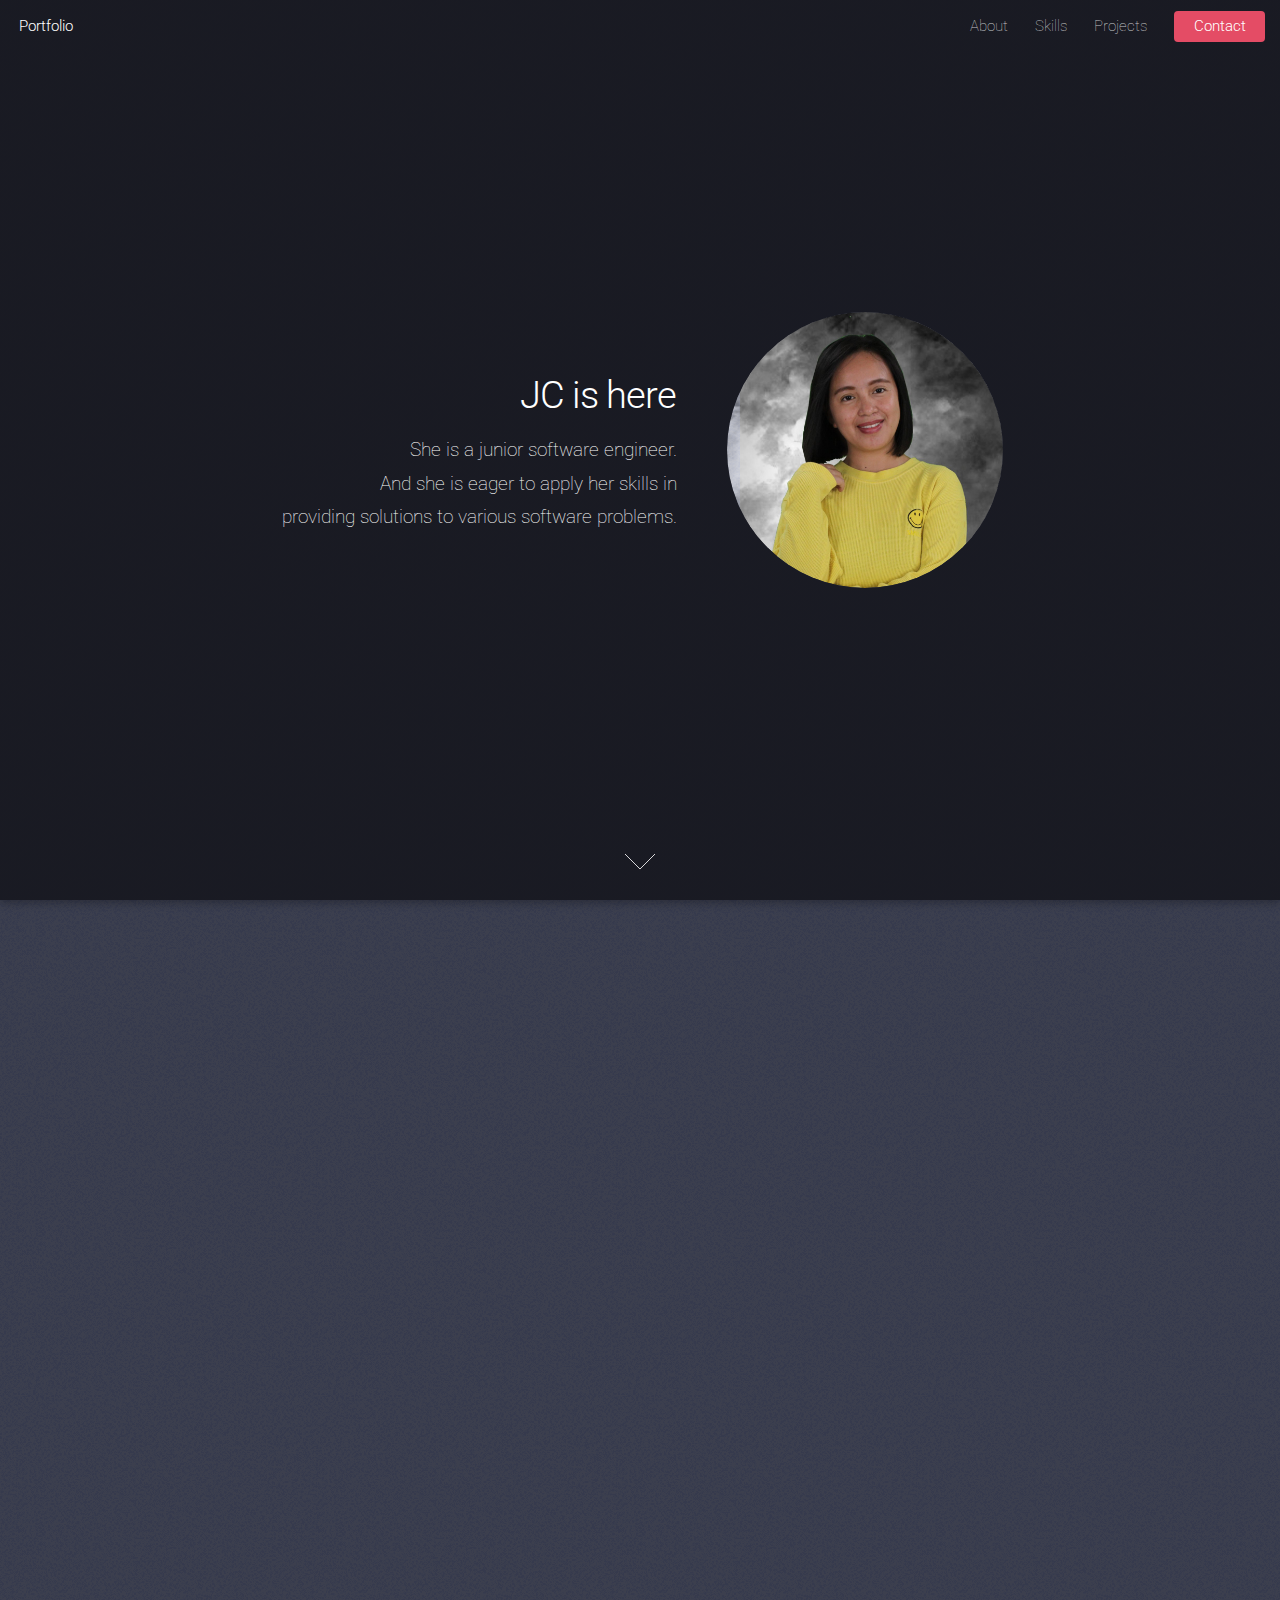
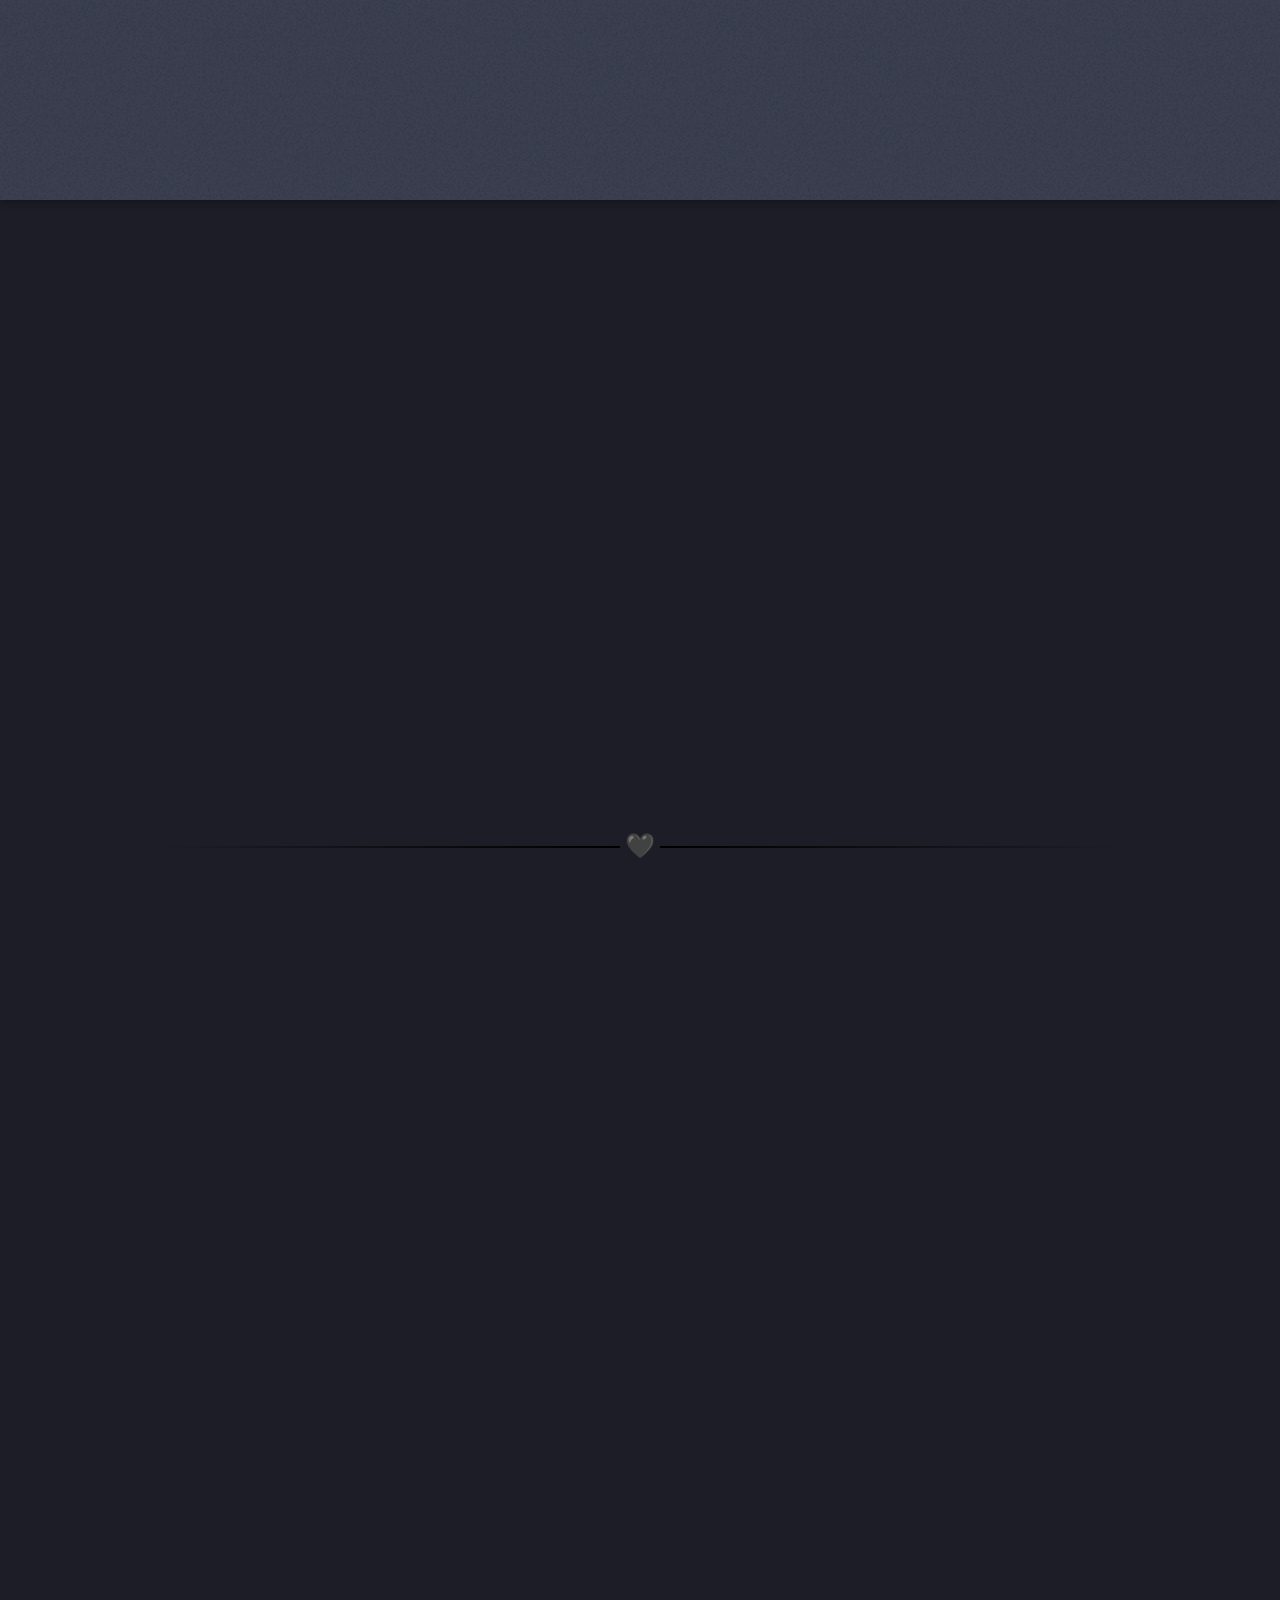
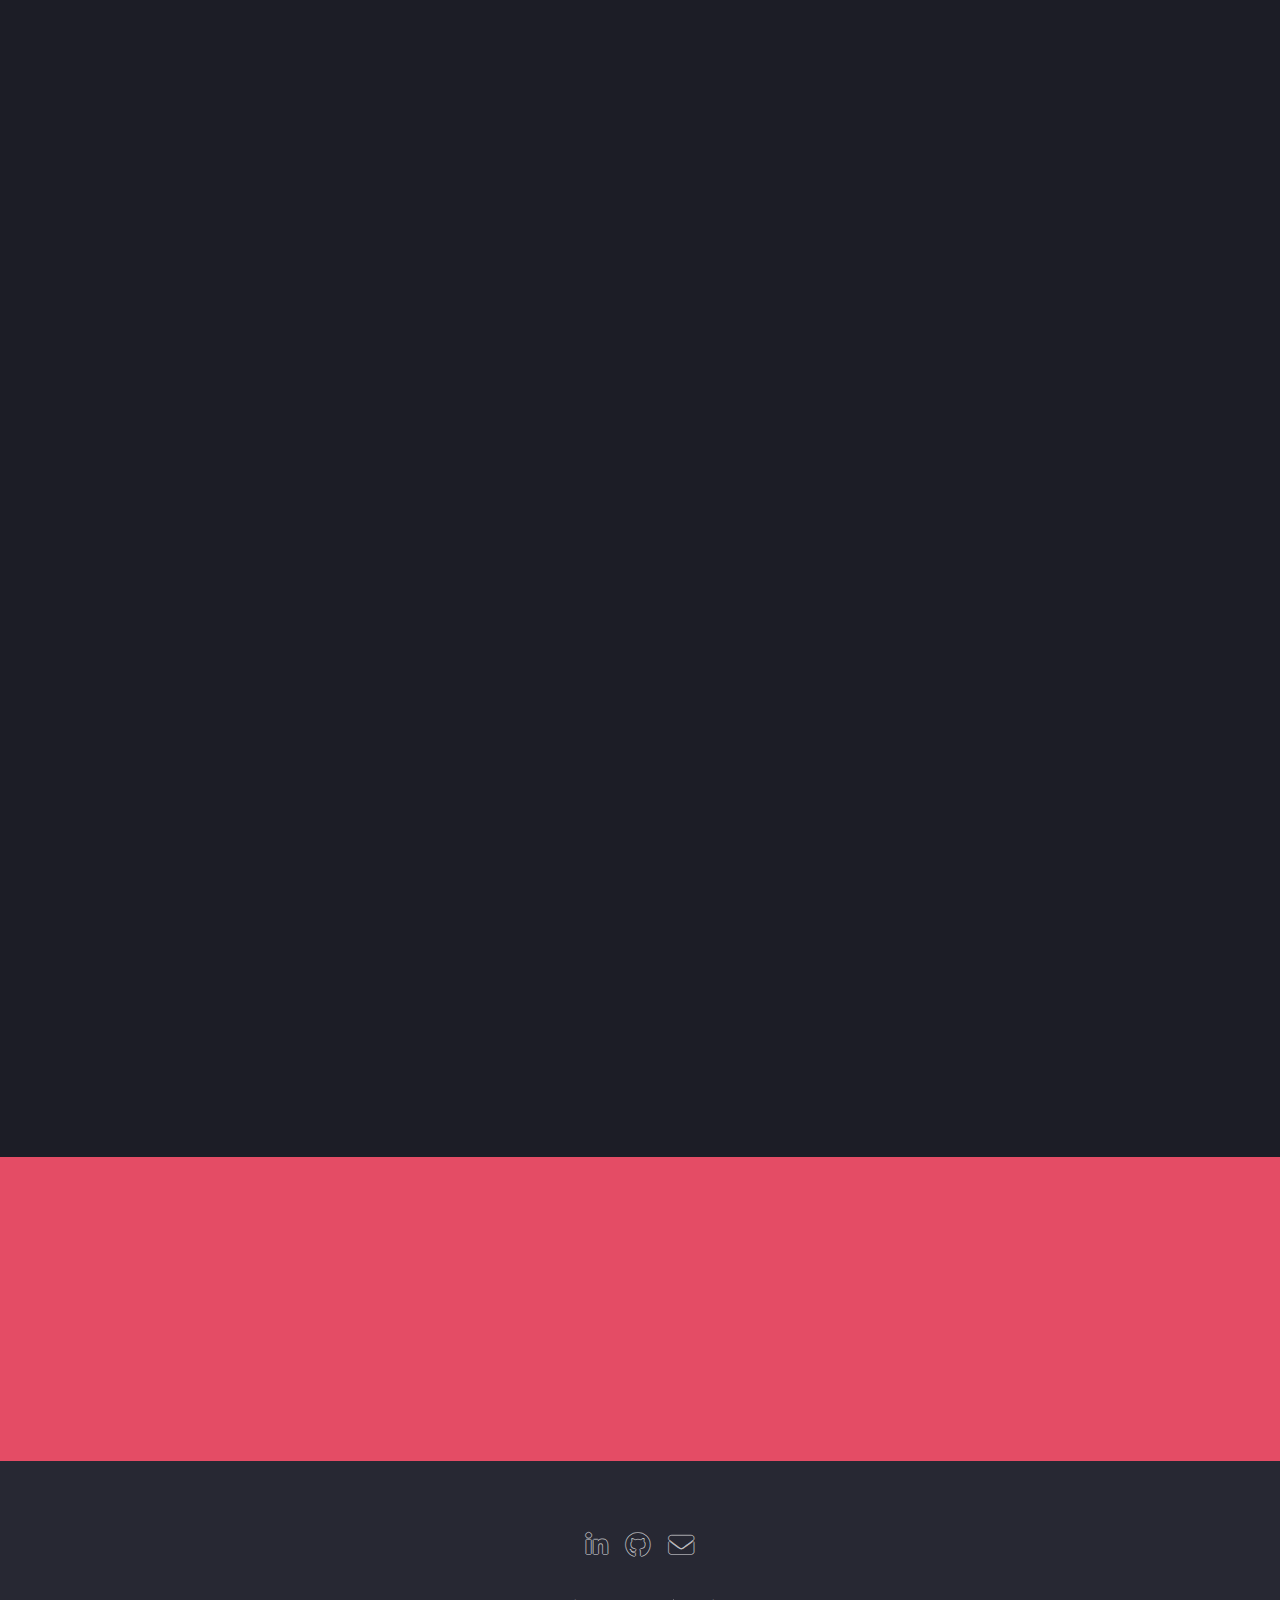
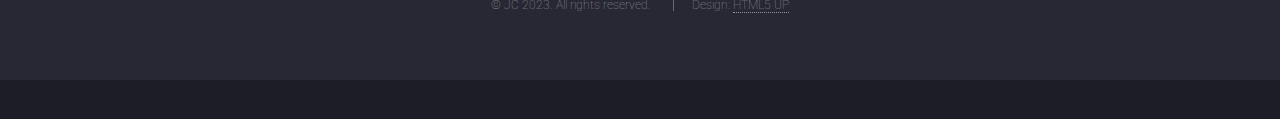
==== commit c8924368: "Edited some projects." ====
--- a/index.html
+++ b/index.html
@@ -127,12 +127,14 @@
                 </section>
                 <section class="col-6 col-12-medium col-12-small">
                     <p><span class="image left"><img src="images/sqlite.jpg" alt="sqlite"/></span>Database manipulation
-                        with
-                        SQL, ORM, SQLite and SQLAlchemy.</p>
+                        with SQL, ORM, SQLite and SQLAlchemy.</p>
                 </section>
                 <section class="col-6 col-12-medium col-12-small">
                     <p><span class="image left"><img src="images/rest.jpeg" alt="api"/></span>Database manipulation with
                         RESTful API.</p>
+                </section>
+                <section class="col-6 col-12-medium col-12-small">
+                    <p><span class="image left"><img src="images/chart.png" alt="line-chart"/></span>Data analysis and data visualization.</p>
                 </section>
             </div>
         </div>
@@ -154,6 +156,16 @@
                     <div class="row gtr-uniform">
 
                         <section class="col-4 col-6-medium col-12-xsmall">
+                            <span class="icon solid alt major fa-chart-line"></span>
+                            <h3>Data Analysis & Visualization</h3>
+                            <p>Analysis and visualization of google search trends regarding bitcoin prices, Tesla
+                                stock prices, and unemployment rate in the US using google colaboratory, pandas,
+                                and matplotlib.
+                                <br><a href="https://drive.google.com/file/d/1uPXzOuQo9LqDzEwU9ZCWZBkLDLU_iWdX/view?usp=sharing">
+                                    See project here.
+                                </a>
+                        </section>
+                        <section class="col-4 col-6-medium col-12-xsmall">
                             <span class="icon solid alt major fa-b"></span>
                             <h3>Blog</h3>
                             <p>Blog that lets users register and log in to comment. An admin account can create, edit,
@@ -161,8 +173,8 @@
                                 <br><a href="https://github.com/jhenac/blog-with-users">
                                     See code here.
                                 </a><br><a href="https://jhenac-blog.onrender.com/">
-                            See blog here.
-                        </a>
+                                    See blog here.
+                                </a>
                         </section>
 
                         <section class="col-4 col-6-medium col-12-xsmall">
@@ -305,5 +317,6 @@
     <script src="assets/js/util.js"></script>
     <script src="assets/js/main.js"></script>
     <script src="https://kit.fontawesome.com/86e6ea146f.js" crossorigin="anonymous"></script>
+</div>
 </body>
 </html>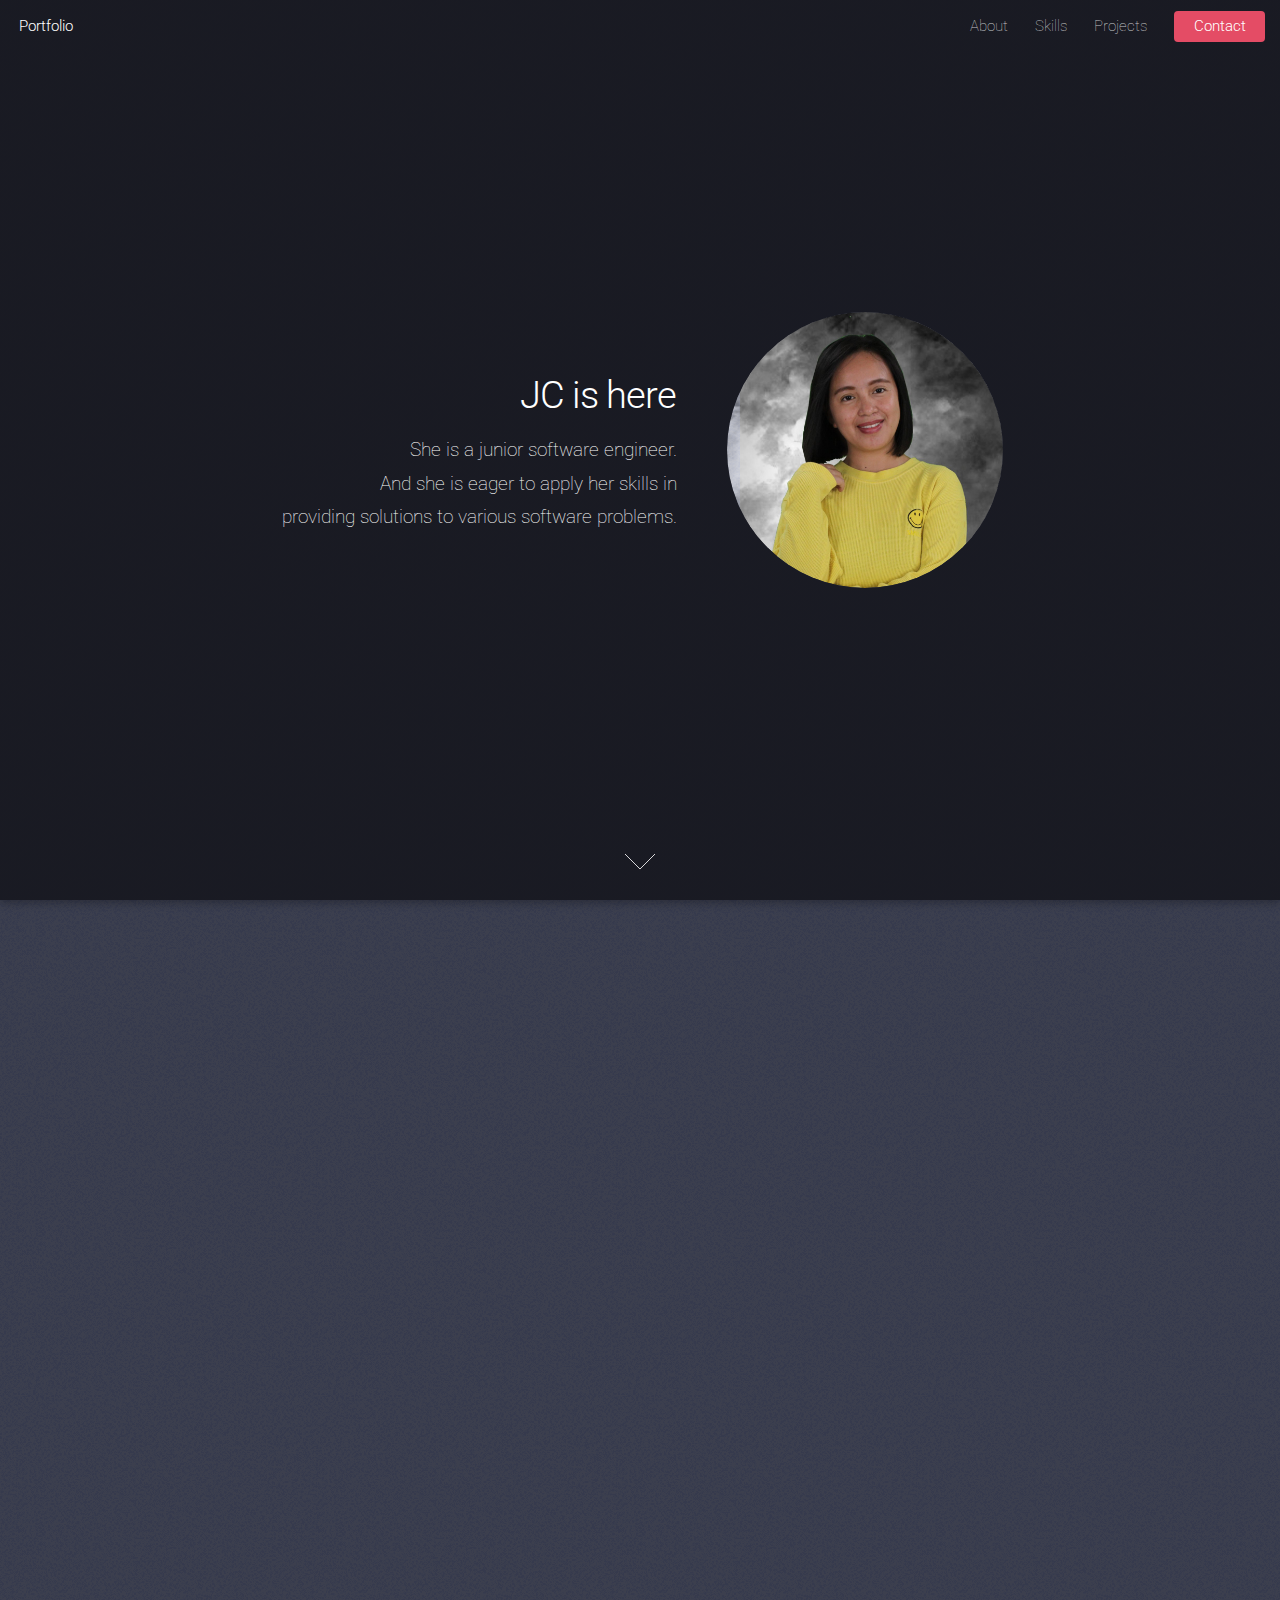
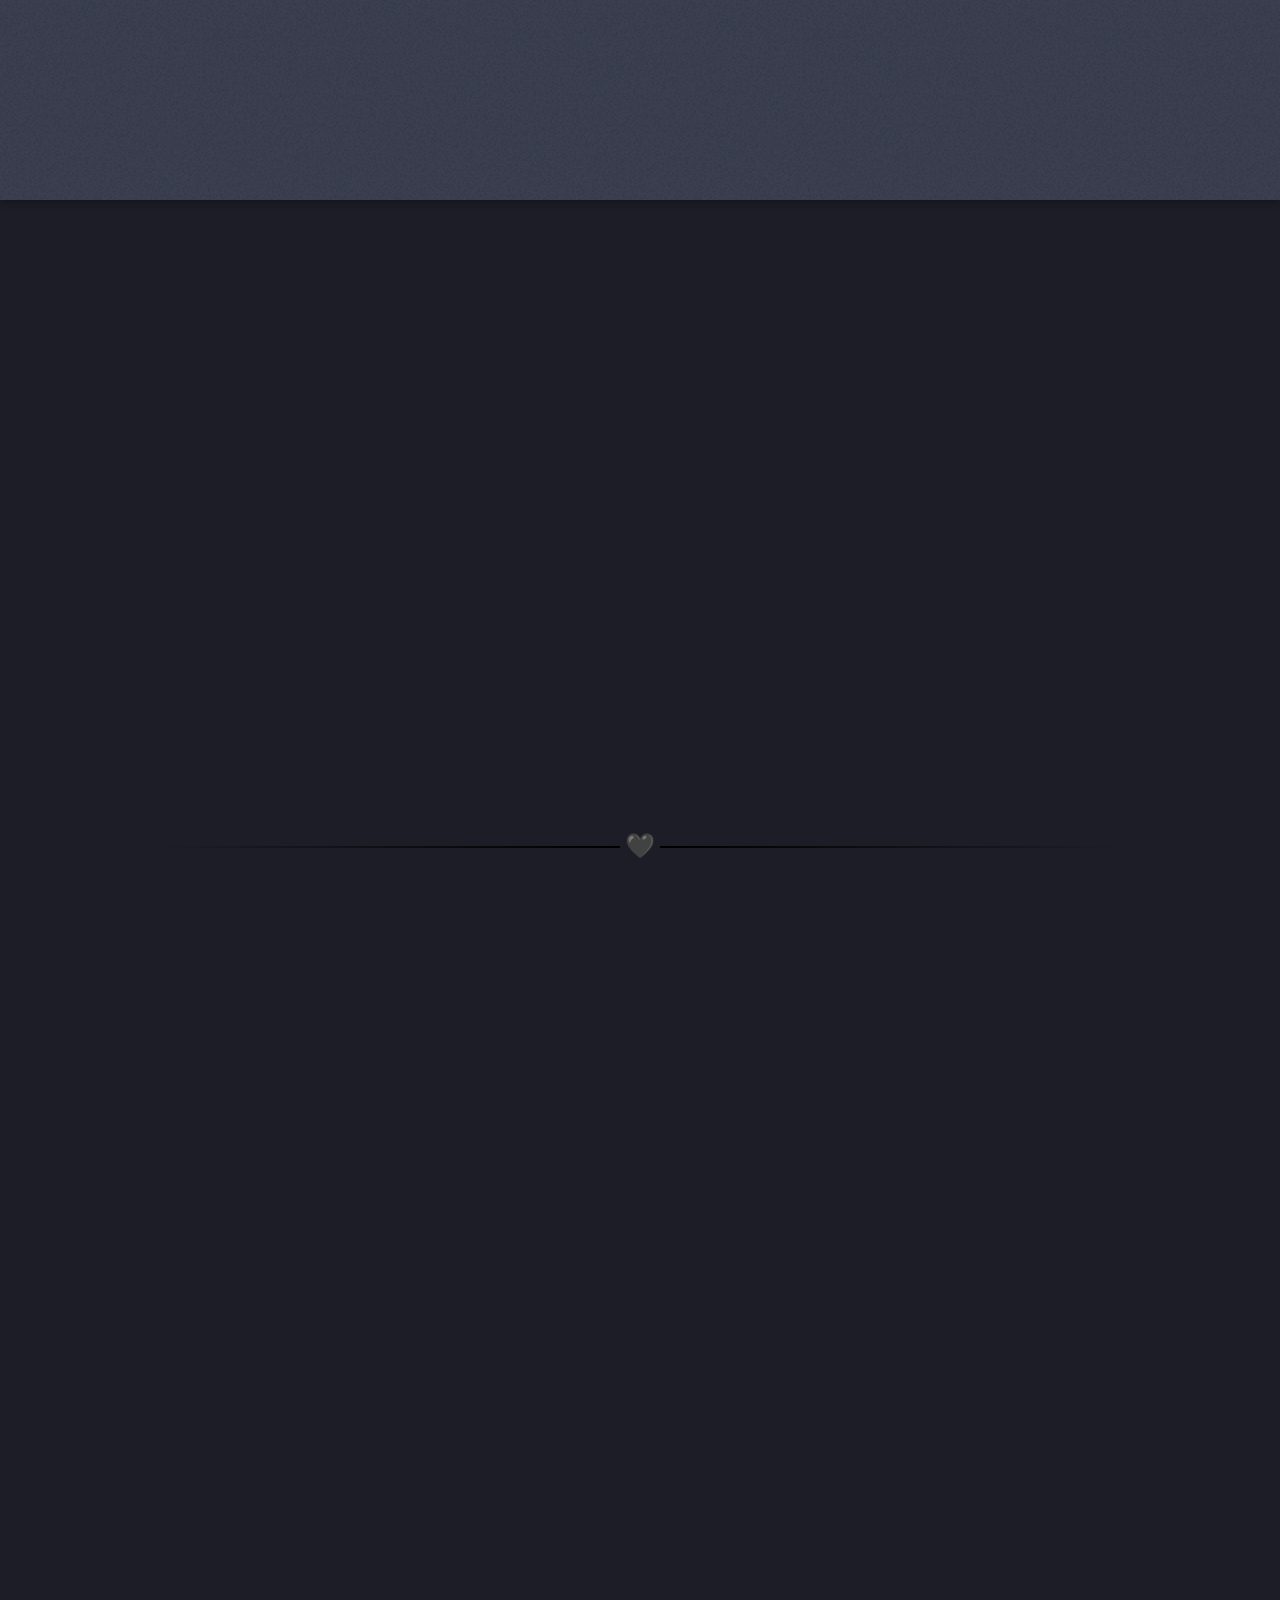
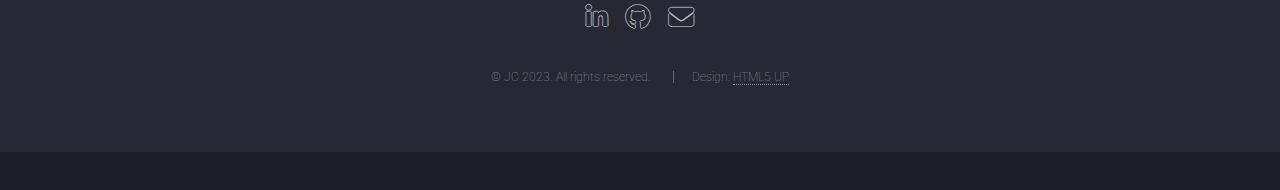
==== commit ffa8e986: "Added projects." ====
--- a/index.html
+++ b/index.html
@@ -134,7 +134,9 @@
                         RESTful API.</p>
                 </section>
                 <section class="col-6 col-12-medium col-12-small">
-                    <p><span class="image left"><img src="images/chart.png" alt="line-chart"/></span>Data analysis and data visualization.</p>
+                    <p><span class="image left"><img src="images/chart.png" alt="line-chart"/></span>Data analysis and
+                        data visualization using pandas,
+                        matplotlib, plotly, NumPy, scikit-learn, and seaborn.</p>
                 </section>
             </div>
         </div>
@@ -156,14 +158,30 @@
                     <div class="row gtr-uniform">
 
                         <section class="col-4 col-6-medium col-12-xsmall">
+                            <span class="icon solid alt major fa-chalkboard-user"></span>
+                            <h3>Association Website</h3>
+                            <p>A website created for an elementary alumni association using html, css, and bootstrap.
+                                <br><a href="https://b1esaa.github.io/website/">See website here.</a>
+                        </section>
+
+                        <section class="col-4 col-6-medium col-12-xsmall">
+                            <span class="icon solid alt major fa-percent"></span>
+                            <h3>Market Rate Projection</h3>
+                            <p>Commissioned app using javascript, html, css, and bootstrap.
+                                <br><a href="https://github.com/jhenac/lego-analysis">See application here.</a>
+                        </section>
+
+                        <section class="col-4 col-6-medium col-12-xsmall">
                             <span class="icon solid alt major fa-chart-line"></span>
                             <h3>Data Analysis & Visualization</h3>
-                            <p>Analysis and visualization of google search trends regarding bitcoin prices, Tesla
-                                stock prices, and unemployment rate in the US using google colaboratory, pandas,
-                                and matplotlib.
-                                <br><a href="https://drive.google.com/file/d/1uPXzOuQo9LqDzEwU9ZCWZBkLDLU_iWdX/view?usp=sharing">
-                                    See project here.
-                                </a>
+                            <p>Analysis and visualization using google colaboratory, pandas, matplotlib, plotly, numpy,
+                                scikit-learn, and seaborn.
+                                <br><a href="https://github.com/jhenac/lego-analysis">Lego Analysis; </a>
+                                <a href="https://github.com/jhenac/google-trends">Google Trends; </a>
+                                <a href="https://github.com/jhenac/programming-languages">Programming Languages; </a>
+                                <a href="https://github.com/jhenac/google-playstore-apps">Google Play Store Apps; </a>
+                                <a href="https://github.com/jhenac/numpy-img">Image Manipulation with Numpy; </a>
+                                <a href="https://github.com/jhenac/seaborn_and_scikit-learn">Movie Revenues</a>
                         </section>
                         <section class="col-4 col-6-medium col-12-xsmall">
                             <span class="icon solid alt major fa-b"></span>
